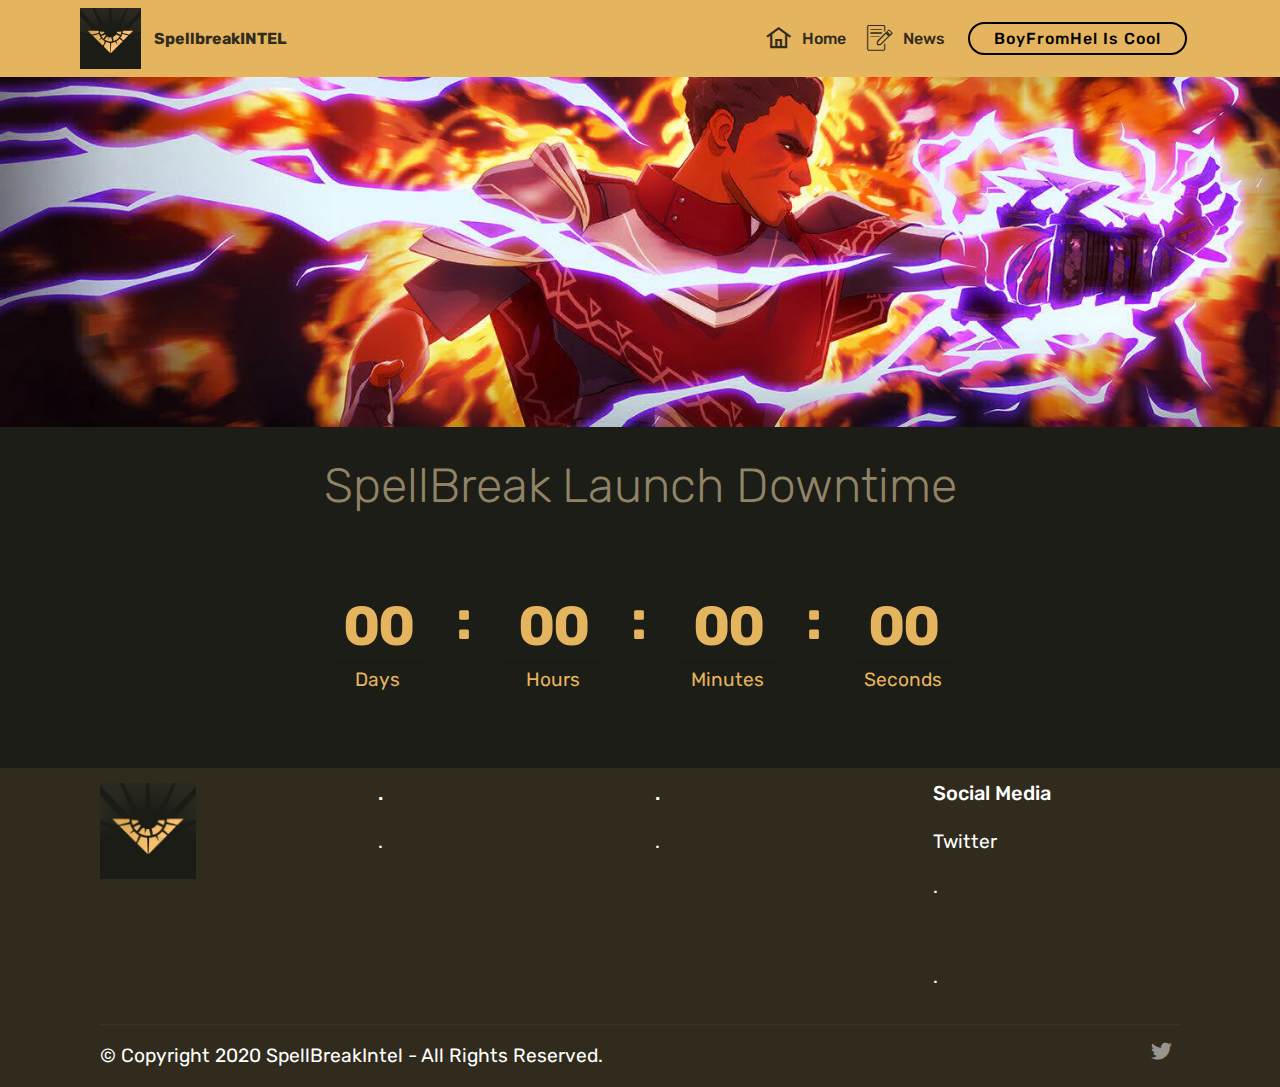
==== index.html @ f39ee5bc "Add files via upload" ====
<!DOCTYPE html>
<html  >
<head>
  <!-- Site made with Mobirise Website Builder v4.12.4, https://mobirise.com -->
  <meta charset="UTF-8">
  <meta http-equiv="X-UA-Compatible" content="IE=edge">
  <meta name="generator" content="Mobirise v4.12.4, mobirise.com">
  <meta name="viewport" content="width=device-width, initial-scale=1, minimum-scale=1">
  <link rel="shortcut icon" href="assets/images/pewkxplh-400x400-400x400.jpg" type="image/x-icon">
  <meta name="description" content="">
  
  
  <title>Home</title>
  <link rel="stylesheet" href="assets/web/assets/mobirise-icons2/mobirise2.css">
  <link rel="stylesheet" href="assets/web/assets/mobirise-icons/mobirise-icons.css">
  <link rel="stylesheet" href="assets/bootstrap/css/bootstrap.min.css">
  <link rel="stylesheet" href="assets/bootstrap/css/bootstrap-grid.min.css">
  <link rel="stylesheet" href="assets/bootstrap/css/bootstrap-reboot.min.css">
  <link rel="stylesheet" href="assets/socicon/css/styles.css">
  <link rel="stylesheet" href="assets/web/assets/gdpr-plugin/gdpr-styles.css">
  <link rel="stylesheet" href="assets/dropdown/css/style.css">
  <link rel="stylesheet" href="assets/tether/tether.min.css">
  <link rel="stylesheet" href="assets/theme/css/style.css">
  <link rel="preload" as="style" href="assets/mobirise/css/mbr-additional.css"><link rel="stylesheet" href="assets/mobirise/css/mbr-additional.css" type="text/css">
  
  
  
</head>
<body>
  <section class="menu cid-qTkzRZLJNu" once="menu" id="menu1-0">

    

    <nav class="navbar navbar-expand beta-menu navbar-dropdown align-items-center navbar-fixed-top navbar-toggleable-sm">
        <button class="navbar-toggler navbar-toggler-right" type="button" data-toggle="collapse" data-target="#navbarSupportedContent" aria-controls="navbarSupportedContent" aria-expanded="false" aria-label="Toggle navigation">
            <div class="hamburger">
                <span></span>
                <span></span>
                <span></span>
                <span></span>
            </div>
        </button>
        <div class="menu-logo">
            <div class="navbar-brand">
                <span class="navbar-logo">
                    
                         <img src="assets/images/pewkxplh-400x400-400x400.jpg" alt="Mobirise" title="" style="height: 3.8rem;">
                    
                </span>
                <span class="navbar-caption-wrap"><a class="navbar-caption text-primary display-4" href="https://mobirise.com">SpellbreakINTEL</a></span>
            </div>
        </div>
        <div class="collapse navbar-collapse" id="navbarSupportedContent">
            <ul class="navbar-nav nav-dropdown" data-app-modern-menu="true"><li class="nav-item">
                    <a class="nav-link link text-primary display-4" href="index.html"><span class="mobi-mbri mobi-mbri-home mbr-iconfont mbr-iconfont-btn"></span>
                        
                        Home</a>
                </li>
                <li class="nav-item">
                    <a class="nav-link link text-primary display-4" href="page3.html"><span class="mbri-edit mbr-iconfont mbr-iconfont-btn"></span>
                        News</a>
                </li></ul>
            <div class="navbar-buttons mbr-section-btn"><a class="btn btn-sm btn-primary-outline display-4" href="https://mobirise.com">BoyFromHel Is Cool</a></div>
        </div>
    </nav>
</section>

<section class="engine"><a href="https://mobirise.info/q">free responsive site templates</a></section><section class="cid-s46LRejrMu" id="image2-i">

    

    <figure class="mbr-figure">
        <div class="image-block" style="width: 100%;">
            <img src="assets/images/1500x500-1-1500x500.jpg" alt="Mobirise" title="">
            
        </div>
    </figure>
</section>

<section class="countdown1 cid-s46U8RKohw" id="countdown1-n">
    
    
    
    <div class="container ">
        <h2 class="mbr-section-title pb-3 align-center mbr-fonts-style display-2">SpellBreak Launch Downtime</h2>
        
        
    </div>
    <div class="container countdown-cont align-center">
        <div class="daysCountdown col-xs-3 col-sm-3 col-md-3" title="Days"></div>
        <div class="hoursCountdown col-xs-3 col-sm-3 col-md-3" title="Hours"></div> 
        <div class="minutesCountdown col-xs-3 col-sm-3 col-md-3" title="Minutes"></div> 
        <div class="secondsCountdown col-xs-3 col-sm-3 col-md-3" title="Seconds"></div>
        <div class="countdown pt-5 mt-2" data-due-date="2020/07/20"> 
        </div>
    </div>
</section>

<section class="cid-qTkAaeaxX5" id="footer1-2">

    

    

    <div class="container">
        <div class="media-container-row content text-white">
            <div class="col-12 col-md-3">
                <div class="media-wrap">
                    
                        <img src="assets/images/pewkxplh-400x400-400x400.jpg" alt="Mobirise" title="">
                    
                </div>
            </div>
            <div class="col-12 col-md-3 mbr-fonts-style display-7">
                <h5 class="pb-3">.</h5>
                <p class="mbr-text">.</p>
            </div>
            <div class="col-12 col-md-3 mbr-fonts-style display-7">
                <h5 class="pb-3">.</h5>
                <p class="mbr-text">.</p>
            </div>
            <div class="col-12 col-md-3 mbr-fonts-style display-7">
                <h5 class="pb-3">Social Media</h5>
                <p class="mbr-text">Twitter</p><p>.</p><p><span style="font-size: 1rem;"><a href="https://biostormgames.com" target="_blank">.</a></span></p><p>.</p>
            </div>
        </div>
        <div class="footer-lower">
            <div class="media-container-row">
                <div class="col-sm-12">
                    <hr>
                </div>
            </div>
            <div class="media-container-row mbr-white">
                <div class="col-sm-6 copyright">
                    <p class="mbr-text mbr-fonts-style display-7">
                        © Copyright 2020 SpellBreakIntel - All Rights Reserved.</p>
                </div>
                <div class="col-md-6">
                    <div class="social-list align-right">
                        <div class="soc-item">
                            <a href="https://twitter.com/SpellbreaksNews" target="_blank">
                                <span class="mbr-iconfont mbr-iconfont-social socicon-twitter socicon"></span>
                            </a>
                        </div>
                        
                        
                        
                        
                        
                    </div>
                </div>
            </div>
        </div>
    </div>
</section>


  <script src="assets/web/assets/jquery/jquery.min.js"></script>
  <script src="assets/popper/popper.min.js"></script>
  <script src="assets/bootstrap/js/bootstrap.min.js"></script>
  <script src="assets/dropdown/js/nav-dropdown.js"></script>
  <script src="assets/dropdown/js/navbar-dropdown.js"></script>
  <script src="assets/touchswipe/jquery.touch-swipe.min.js"></script>
  <script src="assets/countdown/jquery.countdown.min.js"></script>
  <script src="assets/tether/tether.min.js"></script>
  <script src="assets/smoothscroll/smooth-scroll.js"></script>
  <script src="assets/theme/js/script.js"></script>
  
  
</body>
</html>
---- assets/web/assets/mobirise-icons2/mobirise2.css ----
@font-face {
  font-family: 'Moririse2';
  font-display: swap;
  src:  url('mobirise2.eot?f2bix4');
  src:  url('mobirise2.eot?f2bix4#iefix') format('embedded-opentype'),
    url('mobirise2.ttf?f2bix4') format('truetype'),
    url('mobirise2.woff?f2bix4') format('woff'),
    url('mobirise2.svg?f2bix4#mobirise2') format('svg');
  font-weight: normal;
  font-style: normal;
}

[class^="mobi-"], [class*=" mobi-"] {
  /* use !important to prevent issues with browser extensions that change fonts */
  font-family: 'Moririse2' !important;
  speak: none;
  font-style: normal;
  font-weight: normal;
  font-variant: normal;
  text-transform: none;
  line-height: 1;

  /* Better Font Rendering =========== */
  -webkit-font-smoothing: antialiased;
  -moz-osx-font-smoothing: grayscale;
}

.mobi-mbri-add-submenu:before {
  content: "\e900";
}
.mobi-mbri-alert:before {
  content: "\e901";
}
.mobi-mbri-align-center:before {
  content: "\e902";
}
.mobi-mbri-align-justify:before {
  content: "\e903";
}
.mobi-mbri-align-left:before {
  content: "\e904";
}
.mobi-mbri-align-right:before {
  content: "\e905";
}
.mobi-mbri-android:before {
  content: "\e906";
}
.mobi-mbri-apple:before {
  content: "\e907";
}
.mobi-mbri-arrow-down:before {
  content: "\e908";
}
.mobi-mbri-arrow-next:before {
  content: "\e909";
}
.mobi-mbri-arrow-prev:before {
  content: "\e90a";
}
.mobi-mbri-arrow-up:before {
  content: "\e90b";
}
.mobi-mbri-bold:before {
  content: "\e90c";
}
.mobi-mbri-bookmark:before {
  content: "\e90d";
}
.mobi-mbri-bootstrap:before {
  content: "\e90e";
}
.mobi-mbri-briefcase:before {
  content: "\e90f";
}
.mobi-mbri-browse:before {
  content: "\e910";
}
.mobi-mbri-bulleted-list:before {
  content: "\e911";
}
.mobi-mbri-calendar:before {
  content: "\e912";
}
.mobi-mbri-camera:before {
  content: "\e913";
}
.mobi-mbri-cart-add:before {
  content: "\e914";
}
.mobi-mbri-cart-full:before {
  content: "\e915";
}
.mobi-mbri-cash:before {
  content: "\e916";
}
.mobi-mbri-change-style:before {
  content: "\e917";
}
.mobi-mbri-chat:before {
  content: "\e918";
}
.mobi-mbri-clock:before {
  content: "\e919";
}
.mobi-mbri-close:before {
  content: "\e91a";
}
.mobi-mbri-cloud:before {
  content: "\e91b";
}
.mobi-mbri-code:before {
  content: "\e91c";
}
.mobi-mbri-contact-form:before {
  content: "\e91d";
}
.mobi-mbri-credit-card:before {
  content: "\e91e";
}
.mobi-mbri-cursor-click:before {
  content: "\e91f";
}
.mobi-mbri-cust-feedback:before {
  content: "\e920";
}
.mobi-mbri-database:before {
  content: "\e921";
}
.mobi-mbri-delivery:before {
  content: "\e922";
}
.mobi-mbri-desktop:before {
  content: "\e923";
}
.mobi-mbri-devices:before {
  content: "\e924";
}
.mobi-mbri-down:before {
  content: "\e925";
}
.mobi-mbri-download-2:before {
  content: "\e926";
}
.mobi-mbri-download:before {
  content: "\e927";
}
.mobi-mbri-drag-n-drop-2:before {
  content: "\e928";
}
.mobi-mbri-drag-n-drop:before {
  content: "\e929";
}
.mobi-mbri-edit-2:before {
  content: "\e92a";
}
.mobi-mbri-edit:before {
  content: "\e92b";
}
.mobi-mbri-error:before {
  content: "\e92c";
}
.mobi-mbri-extension:before {
  content: "\e92d";
}
.mobi-mbri-features:before {
  content: "\e92e";
}
.mobi-mbri-file:before {
  content: "\e92f";
}
.mobi-mbri-flag:before {
  content: "\e930";
}
.mobi-mbri-folder:before {
  content: "\e931";
}
.mobi-mbri-gift:before {
  content: "\e932";
}
.mobi-mbri-github:before {
  content: "\e933";
}
.mobi-mbri-globe-2:before {
  content: "\e934";
}
.mobi-mbri-globe:before {
  content: "\e935";
}
.mobi-mbri-growing-chart:before {
  content: "\e936";
}
.mobi-mbri-hearth:before {
  content: "\e937";
}
.mobi-mbri-help:before {
  content: "\e938";
}
.mobi-mbri-home:before {
  content: "\e939";
}
.mobi-mbri-hot-cup:before {
  content: "\e93a";
}
.mobi-mbri-idea:before {
  content: "\e93b";
}
.mobi-mbri-image-gallery:before {
  content: "\e93c";
}
.mobi-mbri-image-slider:before {
  content: "\e93d";
}
.mobi-mbri-info:before {
  content: "\e93e";
}
.mobi-mbri-italic:before {
  content: "\e93f";
}
.mobi-mbri-key:before {
  content: "\e940";
}
.mobi-mbri-laptop:before {
  content: "\e941";
}
.mobi-mbri-layers:before {
  content: "\e942";
}
.mobi-mbri-left-right:before {
  content: "\e943";
}
.mobi-mbri-left:before {
  content: "\e944";
}
.mobi-mbri-letter:before {
  content: "\e945";
}
.mobi-mbri-like:before {
  content: "\e946";
}
.mobi-mbri-link:before {
  content: "\e947";
}
.mobi-mbri-lock:before {
  content: "\e948";
}
.mobi-mbri-login:before {
  content: "\e949";
}
.mobi-mbri-logout:before {
  content: "\e94a";
}
.mobi-mbri-magic-stick:before {
  content: "\e94b";
}
.mobi-mbri-map-pin:before {
  content: "\e94c";
}
.mobi-mbri-menu:before {
  content: "\e94d";
}
.mobi-mbri-mobile-2:before {
  content: "\e94e";
}
.mobi-mbri-mobile-horizontal:before {
  content: "\e94f";
}
.mobi-mbri-mobile:before {
  content: "\e950";
}
.mobi-mbri-mobirise:before {
  content: "\e951";
}
.mobi-mbri-more-horizontal:before {
  content: "\e952";
}
.mobi-mbri-more-vertical:before {
  content: "\e953";
}
.mobi-mbri-music:before {
  content: "\e954";
}
.mobi-mbri-new-file:before {
  content: "\e955";
}
.mobi-mbri-numbered-list:before {
  content: "\e956";
}
.mobi-mbri-opened-folder:before {
  content: "\e957";
}
.mobi-mbri-pages:before {
  content: "\e958";
}
.mobi-mbri-paper-plane:before {
  content: "\e959";
}
.mobi-mbri-paperclip:before {
  content: "\e95a";
}
.mobi-mbri-phone:before {
  content: "\e95b";
}
.mobi-mbri-photo:before {
  content: "\e95c";
}
.mobi-mbri-photos:before {
  content: "\e95d";
}
.mobi-mbri-pin:before {
  content: "\e95e";
}
.mobi-mbri-play:before {
  content: "\e95f";
}
.mobi-mbri-plus:before {
  content: "\e960";
}
.mobi-mbri-preview:before {
  content: "\e961";
}
.mobi-mbri-print:before {
  content: "\e962";
}
.mobi-mbri-protect:before {
  content: "\e963";
}
.mobi-mbri-question:before {
  content: "\e964";
}
.mobi-mbri-quote-left:before {
  content: "\e965";
}
.mobi-mbri-quote-right:before {
  content: "\e966";
}
.mobi-mbri-redo:before {
  content: "\e967";
}
.mobi-mbri-refresh:before {
  content: "\e968";
}
.mobi-mbri-responsive-2:before {
  content: "\e969";
}
.mobi-mbri-responsive:before {
  content: "\e96a";
}
.mobi-mbri-right:before {
  content: "\e96b";
}
.mobi-mbri-rocket:before {
  content: "\e96c";
}
.mobi-mbri-sad-face:before {
  content: "\e96d";
}
.mobi-mbri-sale:before {
  content: "\e96e";
}
.mobi-mbri-save:before {
  content: "\e96f";
}
.mobi-mbri-search:before {
  content: "\e970";
}
.mobi-mbri-setting-2:before {
  content: "\e971";
}
.mobi-mbri-setting-3:before {
  content: "\e972";
}
.mobi-mbri-setting:before {
  content: "\e973";
}
.mobi-mbri-share:before {
  content: "\e974";
}
.mobi-mbri-shopping-bag:before {
  content: "\e975";
}
.mobi-mbri-shopping-basket:before {
  content: "\e976";
}
.mobi-mbri-shopping-cart:before {
  content: "\e977";
}
.mobi-mbri-sites:before {
  content: "\e978";
}
.mobi-mbri-smile-face:before {
  content: "\e979";
}
.mobi-mbri-speed:before {
  content: "\e97a";
}
.mobi-mbri-star:before {
  content: "\e97b";
}
.mobi-mbri-success:before {
  content: "\e97c";
}
.mobi-mbri-sun:before {
  content: "\e97d";
}
.mobi-mbri-sun2:before {
  content: "\e97e";
}
.mobi-mbri-tablet-vertical:before {
  content: "\e97f";
}
.mobi-mbri-tablet:before {
  content: "\e980";
}
.mobi-mbri-target:before {
  content: "\e981";
}
.mobi-mbri-timer:before {
  content: "\e982";
}
.mobi-mbri-to-ftp:before {
  content: "\e983";
}
.mobi-mbri-to-local-drive:before {
  content: "\e984";
}
.mobi-mbri-touch-swipe:before {
  content: "\e985";
}
.mobi-mbri-touch:before {
  content: "\e986";
}
.mobi-mbri-trash:before {
  content: "\e987";
}
.mobi-mbri-underline:before {
  content: "\e988";
}
.mobi-mbri-undo:before {
  content: "\e989";
}
.mobi-mbri-unlink:before {
  content: "\e98a";
}
.mobi-mbri-unlock:before {
  content: "\e98b";
}
.mobi-mbri-up-down:before {
  content: "\e98c";
}
.mobi-mbri-up:before {
  content: "\e98d";
}
.mobi-mbri-update:before {
  content: "\e98e";
}
.mobi-mbri-upload-2:before {
  content: "\e98f";
}
.mobi-mbri-upload:before {
  content: "\e990";
}
.mobi-mbri-user-2:before {
  content: "\e991";
}
.mobi-mbri-user:before {
  content: "\e992";
}
.mobi-mbri-users:before {
  content: "\e993";
}
.mobi-mbri-video-play:before {
  content: "\e994";
}
.mobi-mbri-video:before {
  content: "\e995";
}
.mobi-mbri-watch:before {
  content: "\e996";
}
.mobi-mbri-website-theme-2:before {
  content: "\e997";
}
.mobi-mbri-website-theme:before {
  content: "\e998";
}
.mobi-mbri-wifi:before {
  content: "\e999";
}
.mobi-mbri-windows:before {
  content: "\e99a";
}
.mobi-mbri-zoom-in:before {
  content: "\e99b";
}
.mobi-mbri-zoom-out:before {
  content: "\e99c";
}
---- assets/web/assets/mobirise-icons/mobirise-icons.css ----
@font-face {
  font-family: 'MobiriseIcons';
  src:  url('mobirise-icons.eot?spat4u');
  src:  url('mobirise-icons.eot?spat4u#iefix') format('embedded-opentype'),
    url('mobirise-icons.ttf?spat4u') format('truetype'),
    url('mobirise-icons.woff?spat4u') format('woff'),
    url('mobirise-icons.svg?spat4u#MobiriseIcons') format('svg');
  font-weight: normal;
  font-style: normal;
  font-display: swap;
}

[class^="mbri-"], [class*=" mbri-"] {
  /* use !important to prevent issues with browser extensions that change fonts */
  font-family: MobiriseIcons !important;
  speak: none;
  font-style: normal;
  font-weight: normal;
  font-variant: normal;
  text-transform: none;
  line-height: 1;

  /* Better Font Rendering =========== */
  -webkit-font-smoothing: antialiased;
  -moz-osx-font-smoothing: grayscale;
}

.mbri-add-submenu:before {
  content: "\e900";
}
.mbri-alert:before {
  content: "\e901";
}
.mbri-align-center:before {
  content: "\e902";
}
.mbri-align-justify:before {
  content: "\e903";
}
.mbri-align-left:before {
  content: "\e904";
}
.mbri-align-right:before {
  content: "\e905";
}
.mbri-android:before {
  content: "\e906";
}
.mbri-apple:before {
  content: "\e907";
}
.mbri-arrow-down:before {
  content: "\e908";
}
.mbri-arrow-next:before {
  content: "\e909";
}
.mbri-arrow-prev:before {
  content: "\e90a";
}
.mbri-arrow-up:before {
  content: "\e90b";
}
.mbri-bold:before {
  content: "\e90c";
}
.mbri-bookmark:before {
  content: "\e90d";
}
.mbri-bootstrap:before {
  content: "\e90e";
}
.mbri-briefcase:before {
  content: "\e90f";
}
.mbri-browse:before {
  content: "\e910";
}
.mbri-bulleted-list:before {
  content: "\e911";
}
.mbri-calendar:before {
  content: "\e912";
}
.mbri-camera:before {
  content: "\e913";
}
.mbri-cart-add:before {
  content: "\e914";
}
.mbri-cart-full:before {
  content: "\e915";
}
.mbri-cash:before {
  content: "\e916";
}
.mbri-change-style:before {
  content: "\e917";
}
.mbri-chat:before {
  content: "\e918";
}
.mbri-clock:before {
  content: "\e919";
}
.mbri-close:before {
  content: "\e91a";
}
.mbri-cloud:before {
  content: "\e91b";
}
.mbri-code:before {
  content: "\e91c";
}
.mbri-contact-form:before {
  content: "\e91d";
}
.mbri-credit-card:before {
  content: "\e91e";
}
.mbri-cursor-click:before {
  content: "\e91f";
}
.mbri-cust-feedback:before {
  content: "\e920";
}
.mbri-database:before {
  content: "\e921";
}
.mbri-delivery:before {
  content: "\e922";
}
.mbri-desktop:before {
  content: "\e923";
}
.mbri-devices:before {
  content: "\e924";
}
.mbri-down:before {
  content: "\e925";
}
.mbri-download:before {
  content: "\e989";
}
.mbri-drag-n-drop:before {
  content: "\e927";
}
.mbri-drag-n-drop2:before {
  content: "\e928";
}
.mbri-edit:before {
  content: "\e929";
}
.mbri-edit2:before {
  content: "\e92a";
}
.mbri-error:before {
  content: "\e92b";
}
.mbri-extension:before {
  content: "\e92c";
}
.mbri-features:before {
  content: "\e92d";
}
.mbri-file:before {
  content: "\e92e";
}
.mbri-flag:before {
  content: "\e92f";
}
.mbri-folder:before {
  content: "\e930";
}
.mbri-gift:before {
  content: "\e931";
}
.mbri-github:before {
  content: "\e932";
}
.mbri-globe:before {
  content: "\e933";
}
.mbri-globe-2:before {
  content: "\e934";
}
.mbri-growing-chart:before {
  content: "\e935";
}
.mbri-hearth:before {
  content: "\e936";
}
.mbri-help:before {
  content: "\e937";
}
.mbri-home:before {
  content: "\e938";
}
.mbri-hot-cup:before {
  content: "\e939";
}
.mbri-idea:before {
  content: "\e93a";
}
.mbri-image-gallery:before {
  content: "\e93b";
}
.mbri-image-slider:before {
  content: "\e93c";
}
.mbri-info:before {
  content: "\e93d";
}
.mbri-italic:before {
  content: "\e93e";
}
.mbri-key:before {
  content: "\e93f";
}
.mbri-laptop:before {
  content: "\e940";
}
.mbri-layers:before {
  content: "\e941";
}
.mbri-left-right:before {
  content: "\e942";
}
.mbri-left:before {
  content: "\e943";
}
.mbri-letter:before {
  content: "\e944";
}
.mbri-like:before {
  content: "\e945";
}
.mbri-link:before {
  content: "\e946";
}
.mbri-lock:before {
  content: "\e947";
}
.mbri-login:before {
  content: "\e948";
}
.mbri-logout:before {
  content: "\e949";
}
.mbri-magic-stick:before {
  content: "\e94a";
}
.mbri-map-pin:before {
  content: "\e94b";
}
.mbri-menu:before {
  content: "\e94c";
}
.mbri-mobile:before {
  content: "\e94d";
}
.mbri-mobile2:before {
  content: "\e94e";
}
.mbri-mobirise:before {
  content: "\e94f";
}
.mbri-more-horizontal:before {
  content: "\e950";
}
.mbri-more-vertical:before {
  content: "\e951";
}
.mbri-music:before {
  content: "\e952";
}
.mbri-new-file:before {
  content: "\e953";
}
.mbri-numbered-list:before {
  content: "\e954";
}
.mbri-opened-folder:before {
  content: "\e955";
}
.mbri-pages:before {
  content: "\e956";
}
.mbri-paper-plane:before {
  content: "\e957";
}
.mbri-paperclip:before {
  content: "\e958";
}
.mbri-photo:before {
  content: "\e959";
}
.mbri-photos:before {
  content: "\e95a";
}
.mbri-pin:before {
  content: "\e95b";
}
.mbri-play:before {
  content: "\e95c";
}
.mbri-plus:before {
  content: "\e95d";
}
.mbri-preview:before {
  content: "\e95e";
}
.mbri-print:before {
  content: "\e95f";
}
.mbri-protect:before {
  content: "\e960";
}
.mbri-question:before {
  content: "\e961";
}
.mbri-quote-left:before {
  content: "\e962";
}
.mbri-quote-right:before {
  content: "\e963";
}
.mbri-refresh:before {
  content: "\e964";
}
.mbri-responsive:before {
  content: "\e965";
}
.mbri-right:before {
  content: "\e966";
}
.mbri-rocket:before {
  content: "\e967";
}
.mbri-sad-face:before {
  content: "\e968";
}
.mbri-sale:before {
  content: "\e969";
}
.mbri-save:before {
  content: "\e96a";
}
.mbri-search:before {
  content: "\e96b";
}
.mbri-setting:before {
  content: "\e96c";
}
.mbri-setting2:before {
  content: "\e96d";
}
.mbri-setting3:before {
  content: "\e96e";
}
.mbri-share:before {
  content: "\e96f";
}
.mbri-shopping-bag:before {
  content: "\e970";
}
.mbri-shopping-basket:before {
  content: "\e971";
}
.mbri-shopping-cart:before {
  content: "\e972";
}
.mbri-sites:before {
  content: "\e973";
}
.mbri-smile-face:before {
  content: "\e974";
}
.mbri-speed:before {
  content: "\e975";
}
.mbri-star:before {
  content: "\e976";
}
.mbri-success:before {
  content: "\e977";
}
.mbri-sun:before {
  content: "\e978";
}
.mbri-sun2:before {
  content: "\e979";
}
.mbri-tablet:before {
  content: "\e97a";
}
.mbri-tablet-vertical:before {
  content: "\e97b";
}
.mbri-target:before {
  content: "\e97c";
}
.mbri-timer:before {
  content: "\e97d";
}
.mbri-to-ftp:before {
  content: "\e97e";
}
.mbri-to-local-drive:before {
  content: "\e97f";
}
.mbri-touch-swipe:before {
  content: "\e980";
}
.mbri-touch:before {
  content: "\e981";
}
.mbri-trash:before {
  content: "\e982";
}
.mbri-underline:before {
  content: "\e983";
}
.mbri-unlink:before {
  content: "\e984";
}
.mbri-unlock:before {
  content: "\e985";
}
.mbri-up-down:before {
  content: "\e986";
}
.mbri-up:before {
  content: "\e987";
}
.mbri-update:before {
  content: "\e988";
}
.mbri-upload:before {
 content: "\e926"; 
}
.mbri-user:before {
  content: "\e98a";
}
.mbri-user2:before {
  content: "\e98b";
}
.mbri-users:before {
  content: "\e98c";
}
.mbri-video:before {
  content: "\e98d";
}
.mbri-video-play:before {
  content: "\e98e";
}
.mbri-watch:before {
  content: "\e98f";
}
.mbri-website-theme:before {
  content: "\e990";
}
.mbri-wifi:before {
  content: "\e991";
}
.mbri-windows:before {
  content: "\e992";
}
.mbri-zoom-out:before {
  content: "\e993";
}
.mbri-redo:before {
  content: "\e994";
}
.mbri-undo:before {
  content: "\e995";
}
---- assets/socicon/css/styles.css ----
@charset "UTF-8";

@font-face {
  font-family: 'Socicon';
  src:  url('../fonts/socicon.eot');
  src:  url('../fonts/socicon.eot?#iefix') format('embedded-opentype'),
    url('../fonts/socicon.woff2') format('woff2'),
    url('../fonts/socicon.ttf') format('truetype'),
    url('../fonts/socicon.woff') format('woff'),
    url('../fonts/socicon.svg#socicon') format('svg');
  font-weight: normal;
  font-style: normal;
}

[data-icon]:before {
  font-family: "socicon" !important;
  content: attr(data-icon);
  font-style: normal !important;
  font-weight: normal !important;
  font-variant: normal !important;
  text-transform: none !important;
  speak: none;
  line-height: 1;
  -webkit-font-smoothing: antialiased;
  -moz-osx-font-smoothing: grayscale;
}

[class^="socicon-"], [class*=" socicon-"] {
  /* use !important to prevent issues with browser extensions that change fonts */
  font-family: 'Socicon' !important;
  speak: none;
  font-style: normal;
  font-weight: normal;
  font-variant: normal;
  text-transform: none;
  line-height: 1;

  /* Better Font Rendering =========== */
  -webkit-font-smoothing: antialiased;
  -moz-osx-font-smoothing: grayscale;
}

.socicon-eitaa:before {
  content: "\e97c";
}
.socicon-soroush:before {
  content: "\e97d";
}
.socicon-bale:before {
  content: "\e97e";
}
.socicon-zazzle:before {
  content: "\e97b";
}
.socicon-society6:before {
  content: "\e97a";
}
.socicon-redbubble:before {
  content: "\e979";
}
.socicon-avvo:before {
  content: "\e978";
}
.socicon-stitcher:before {
  content: "\e977";
}
.socicon-googlehangouts:before {
  content: "\e974";
}
.socicon-dlive:before {
  content: "\e975";
}
.socicon-vsco:before {
  content: "\e976";
}
.socicon-flipboard:before {
  content: "\e973";
}
.socicon-ubuntu:before {
  content: "\e958";
}
.socicon-artstation:before {
  content: "\e959";
}
.socicon-invision:before {
  content: "\e95a";
}
.socicon-torial:before {
  content: "\e95b";
}
.socicon-collectorz:before {
  content: "\e95c";
}
.socicon-seenthis:before {
  content: "\e95d";
}
.socicon-googleplaymusic:before {
  content: "\e95e";
}
.socicon-debian:before {
  content: "\e95f";
}
.socicon-filmfreeway:before {
  content: "\e960";
}
.socicon-gnome:before {
  content: "\e961";
}
.socicon-itchio:before {
  content: "\e962";
}
.socicon-jamendo:before {
  content: "\e963";
}
.socicon-mix:before {
  content: "\e964";
}
.socicon-sharepoint:before {
  content: "\e965";
}
.socicon-tinder:before {
  content: "\e966";
}
.socicon-windguru:before {
  content: "\e967";
}
.socicon-cdbaby:before {
  content: "\e968";
}
.socicon-elementaryos:before {
  content: "\e969";
}
.socicon-stage32:before {
  content: "\e96a";
}
.socicon-tiktok:before {
  content: "\e96b";
}
.socicon-gitter:before {
  content: "\e96c";
}
.socicon-letterboxd:before {
  content: "\e96d";
}
.socicon-threema:before {
  content: "\e96e";
}
.socicon-splice:before {
  content: "\e96f";
}
.socicon-metapop:before {
  content: "\e970";
}
.socicon-naver:before {
  content: "\e971";
}
.socicon-remote:before {
  content: "\e972";
}
.socicon-internet:before {
  content: "\e957";
}
.socicon-moddb:before {
  content: "\e94b";
}
.socicon-indiedb:before {
  content: "\e94c";
}
.socicon-traxsource:before {
  content: "\e94d";
}
.socicon-gamefor:before {
  content: "\e94e";
}
.socicon-pixiv:before {
  content: "\e94f";
}
.socicon-myanimelist:before {
  content: "\e950";
}
.socicon-blackberry:before {
  content: "\e951";
}
.socicon-wickr:before {
  content: "\e952";
}
.socicon-spip:before {
  content: "\e953";
}
.socicon-napster:before {
  content: "\e954";
}
.socicon-beatport:before {
  content: "\e955";
}
.socicon-hackerone:before {
  content: "\e956";
}
.socicon-hackernews:before {
  content: "\e946";
}
.socicon-smashwords:before {
  content: "\e947";
}
.socicon-kobo:before {
  content: "\e948";
}
.socicon-bookbub:before {
  content: "\e949";
}
.socicon-mailru:before {
  content: "\e94a";
}
.socicon-gitlab:before {
  content: "\e945";
}
.socicon-instructables:before {
  content: "\e944";
}
.socicon-portfolio:before {
  content: "\e943";
}
.socicon-codered:before {
  content: "\e940";
}
.socicon-origin:before {
  content: "\e941";
}
.socicon-nextdoor:before {
  content: "\e942";
}
.socicon-udemy:before {
  content: "\e93f";
}
.socicon-livemaster:before {
  content: "\e93e";
}
.socicon-crunchbase:before {
  content: "\e93b";
}
.socicon-homefy:before {
  content: "\e93c";
}
.socicon-calendly:before {
  content: "\e93d";
}
.socicon-realtor:before {
  content: "\e90f";
}
.socicon-tidal:before {
  content: "\e910";
}
.socicon-qobuz:before {
  content: "\e911";
}
.socicon-natgeo:before {
  content: "\e912";
}
.socicon-mastodon:before {
  content: "\e913";
}
.socicon-unsplash:before {
  content: "\e914";
}
.socicon-homeadvisor:before {
  content: "\e915";
}
.socicon-angieslist:before {
  content: "\e916";
}
.socicon-codepen:before {
  content: "\e917";
}
.socicon-slack:before {
  content: "\e918";
}
.socicon-openaigym:before {
  content: "\e919";
}
.socicon-logmein:before {
  content: "\e91a";
}
.socicon-fiverr:before {
  content: "\e91b";
}
.socicon-gotomeeting:before {
  content: "\e91c";
}
.socicon-aliexpress:before {
  content: "\e91d";
}
.socicon-guru:before {
  content: "\e91e";
}
.socicon-appstore:before {
  content: "\e91f";
}
.socicon-homes:before {
  content: "\e920";
}
.socicon-zoom:before {
  content: "\e921";
}
.socicon-alibaba:before {
  content: "\e922";
}
.socicon-craigslist:before {
  content: "\e923";
}
.socicon-wix:before {
  content: "\e924";
}
.socicon-redfin:before {
  content: "\e925";
}
.socicon-googlecalendar:before {
  content: "\e926";
}
.socicon-shopify:before {
  content: "\e927";
}
.socicon-freelancer:before {
  content: "\e928";
}
.socicon-seedrs:before {
  content: "\e929";
}
.socicon-bing:before {
  content: "\e92a";
}
.socicon-doodle:before {
  content: "\e92b";
}
.socicon-bonanza:before {
  content: "\e92c";
}
.socicon-squarespace:before {
  content: "\e92d";
}
.socicon-toptal:before {
  content: "\e92e";
}
.socicon-gust:before {
  content: "\e92f";
}
.socicon-ask:before {
  content: "\e930";
}
.socicon-trulia:before {
  content: "\e931";
}
.socicon-loomly:before {
  content: "\e932";
}
.socicon-ghost:before {
  content: "\e933";
}
.socicon-upwork:before {
  content: "\e934";
}
.socicon-fundable:before {
  content: "\e935";
}
.socicon-booking:before {
  content: "\e936";
}
.socicon-googlemaps:before {
  content: "\e937";
}
.socicon-zillow:before {
  content: "\e938";
}
.socicon-niconico:before {
  content: "\e939";
}
.socicon-toneden:before {
  content: "\e93a";
}
.socicon-augment:before {
  content: "\e908";
}
.socicon-bitbucket:before {
  content: "\e909";
}
.socicon-fyuse:before {
  content: "\e90a";
}
.socicon-yt-gaming:before {
  content: "\e90b";
}
.socicon-sketchfab:before {
  content: "\e90c";
}
.socicon-mobcrush:before {
  content: "\e90d";
}
.socicon-microsoft:before {
  content: "\e90e";
}
.socicon-pandora:before {
  content: "\e907";
}
.socicon-messenger:before {
  content: "\e906";
}
.socicon-gamewisp:before {
  content: "\e905";
}
.socicon-bloglovin:before {
  content: "\e904";
}
.socicon-tunein:before {
  content: "\e903";
}
.socicon-gamejolt:before {
  content: "\e901";
}
.socicon-trello:before {
  content: "\e902";
}
.socicon-spreadshirt:before {
  content: "\e900";
}
.socicon-500px:before {
  content: "\e000";
}
.socicon-8tracks:before {
  content: "\e001";
}
.socicon-airbnb:before {
  content: "\e002";
}
.socicon-alliance:before {
  content: "\e003";
}
.socicon-amazon:before {
  content: "\e004";
}
.socicon-amplement:before {
  content: "\e005";
}
.socicon-android:before {
  content: "\e006";
}
.socicon-angellist:before {
  content: "\e007";
}
.socicon-apple:before {
  content: "\e008";
}
.socicon-appnet:before {
  content: "\e009";
}
.socicon-baidu:before {
  content: "\e00a";
}
.socicon-bandcamp:before {
  content: "\e00b";
}
.socicon-battlenet:before {
  content: "\e00c";
}
.socicon-mixer:before {
  content: "\e00d";
}
.socicon-bebee:before {
  content: "\e00e";
}
.socicon-bebo:before {
  content: "\e00f";
}
.socicon-behance:before {
  content: "\e010";
}
.socicon-blizzard:before {
  content: "\e011";
}
.socicon-blogger:before {
  content: "\e012";
}
.socicon-buffer:before {
  content: "\e013";
}
.socicon-chrome:before {
  content: "\e014";
}
.socicon-coderwall:before {
  content: "\e015";
}
.socicon-curse:before {
  content: "\e016";
}
.socicon-dailymotion:before {
  content: "\e017";
}
.socicon-deezer:before {
  content: "\e018";
}
.socicon-delicious:before {
  content: "\e019";
}
.socicon-deviantart:before {
  content: "\e01a";
}
.socicon-diablo:before {
  content: "\e01b";
}
.socicon-digg:before {
  content: "\e01c";
}
.socicon-discord:before {
  content: "\e01d";
}
.socicon-disqus:before {
  content: "\e01e";
}
.socicon-douban:before {
  content: "\e01f";
}
.socicon-draugiem:before {
  content: "\e020";
}
.socicon-dribbble:before {
  content: "\e021";
}
.socicon-drupal:before {
  content: "\e022";
}
.socicon-ebay:before {
  content: "\e023";
}
.socicon-ello:before {
  content: "\e024";
}
.socicon-endomodo:before {
  content: "\e025";
}
.socicon-envato:before {
  content: "\e026";
}
.socicon-etsy:before {
  content: "\e027";
}
.socicon-facebook:before {
  content: "\e028";
}
.socicon-feedburner:before {
  content: "\e029";
}
.socicon-filmweb:before {
  content: "\e02a";
}
.socicon-firefox:before {
  content: "\e02b";
}
.socicon-flattr:before {
  content: "\e02c";
}
.socicon-flickr:before {
  content: "\e02d";
}
.socicon-formulr:before {
  content: "\e02e";
}
.socicon-forrst:before {
  content: "\e02f";
}
.socicon-foursquare:before {
  content: "\e030";
}
.socicon-friendfeed:before {
  content: "\e031";
}
.socicon-github:before {
  content: "\e032";
}
.socicon-goodreads:before {
  content: "\e033";
}
.socicon-google:before {
  content: "\e034";
}
.socicon-googlescholar:before {
  content: "\e035";
}
.socicon-googlegroups:before {
  content: "\e036";
}
.socicon-googlephotos:before {
  content: "\e037";
}
.socicon-googleplus:before {
  content: "\e038";
}
.socicon-grooveshark:before {
  content: "\e039";
}
.socicon-hackerrank:before {
  content: "\e03a";
}
.socicon-hearthstone:before {
  content: "\e03b";
}
.socicon-hellocoton:before {
  content: "\e03c";
}
.socicon-heroes:before {
  content: "\e03d";
}
.socicon-smashcast:before {
  content: "\e03e";
}
.socicon-horde:before {
  content: "\e03f";
}
.socicon-houzz:before {
  content: "\e040";
}
.socicon-icq:before {
  content: "\e041";
}
.socicon-identica:before {
  content: "\e042";
}
.socicon-imdb:before {
  content: "\e043";
}
.socicon-instagram:before {
  content: "\e044";
}
.socicon-issuu:before {
  content: "\e045";
}
.socicon-istock:before {
  content: "\e046";
}
.socicon-itunes:before {
  content: "\e047";
}
.socicon-keybase:before {
  content: "\e048";
}
.socicon-lanyrd:before {
  content: "\e049";
}
.socicon-lastfm:before {
  content: "\e04a";
}
.socicon-line:before {
  content: "\e04b";
}
.socicon-linkedin:before {
  content: "\e04c";
}
.socicon-livejournal:before {
  content: "\e04d";
}
.socicon-lyft:before {
  content: "\e04e";
}
.socicon-macos:before {
  content: "\e04f";
}
.socicon-mail:before {
  content: "\e050";
}
.socicon-medium:before {
  content: "\e051";
}
.socicon-meetup:before {
  content: "\e052";
}
.socicon-mixcloud:before {
  content: "\e053";
}
.socicon-modelmayhem:before {
  content: "\e054";
}
.socicon-mumble:before {
  content: "\e055";
}
.socicon-myspace:before {
  content: "\e056";
}
.socicon-newsvine:before {
  content: "\e057";
}
.socicon-nintendo:before {
  content: "\e058";
}
.socicon-npm:before {
  content: "\e059";
}
.socicon-odnoklassniki:before {
  content: "\e05a";
}
.socicon-openid:before {
  content: "\e05b";
}
.socicon-opera:before {
  content: "\e05c";
}
.socicon-outlook:before {
  content: "\e05d";
}
.socicon-overwatch:before {
  content: "\e05e";
}
.socicon-patreon:before {
  content: "\e05f";
}
.socicon-paypal:before {
  content: "\e060";
}
.socicon-periscope:before {
  content: "\e061";
}
.socicon-persona:before {
  content: "\e062";
}
.socicon-pinterest:before {
  content: "\e063";
}
.socicon-play:before {
  content: "\e064";
}
.socicon-player:before {
  content: "\e065";
}
.socicon-playstation:before {
  content: "\e066";
}
.socicon-pocket:before {
  content: "\e067";
}
.socicon-qq:before {
  content: "\e068";
}
.socicon-quora:before {
  content: "\e069";
}
.socicon-raidcall:before {
  content: "\e06a";
}
.socicon-ravelry:before {
  content: "\e06b";
}
.socicon-reddit:before {
  content: "\e06c";
}
.socicon-renren:before {
  content: "\e06d";
}
.socicon-researchgate:before {
  content: "\e06e";
}
.socicon-residentadvisor:before {
  content: "\e06f";
}
.socicon-reverbnation:before {
  content: "\e070";
}
.socicon-rss:before {
  content: "\e071";
}
.socicon-sharethis:before {
  content: "\e072";
}
.socicon-skype:before {
  content: "\e073";
}
.socicon-slideshare:before {
  content: "\e074";
}
.socicon-smugmug:before {
  content: "\e075";
}
.socicon-snapchat:before {
  content: "\e076";
}
.socicon-songkick:before {
  content: "\e077";
}
.socicon-soundcloud:before {
  content: "\e078";
}
.socicon-spotify:before {
  content: "\e079";
}
.socicon-stackexchange:before {
  content: "\e07a";
}
.socicon-stackoverflow:before {
  content: "\e07b";
}
.socicon-starcraft:before {
  content: "\e07c";
}
.socicon-stayfriends:before {
  content: "\e07d";
}
.socicon-steam:before {
  content: "\e07e";
}
.socicon-storehouse:before {
  content: "\e07f";
}
.socicon-strava:before {
  content: "\e080";
}
.socicon-streamjar:before {
  content: "\e081";
}
.socicon-stumbleupon:before {
  content: "\e082";
}
.socicon-swarm:before {
  content: "\e083";
}
.socicon-teamspeak:before {
  content: "\e084";
}
.socicon-teamviewer:before {
  content: "\e085";
}
.socicon-technorati:before {
  content: "\e086";
}
.socicon-telegram:before {
  content: "\e087";
}
.socicon-tripadvisor:before {
  content: "\e088";
}
.socicon-tripit:before {
  content: "\e089";
}
.socicon-triplej:before {
  content: "\e08a";
}
.socicon-tumblr:before {
  content: "\e08b";
}
.socicon-twitch:before {
  content: "\e08c";
}
.socicon-twitter:before {
  content: "\e08d";
}
.socicon-uber:before {
  content: "\e08e";
}
.socicon-ventrilo:before {
  content: "\e08f";
}
.socicon-viadeo:before {
  content: "\e090";
}
.socicon-viber:before {
  content: "\e091";
}
.socicon-viewbug:before {
  content: "\e092";
}
.socicon-vimeo:before {
  content: "\e093";
}
.socicon-vine:before {
  content: "\e094";
}
.socicon-vkontakte:before {
  content: "\e095";
}
.socicon-warcraft:before {
  content: "\e096";
}
.socicon-wechat:before {
  content: "\e097";
}
.socicon-weibo:before {
  content: "\e098";
}
.socicon-whatsapp:before {
  content: "\e099";
}
.socicon-wikipedia:before {
  content: "\e09a";
}
.socicon-windows:before {
  content: "\e09b";
}
.socicon-wordpress:before {
  content: "\e09c";
}
.socicon-wykop:before {
  content: "\e09d";
}
.socicon-xbox:before {
  content: "\e09e";
}
.socicon-xing:before {
  content: "\e09f";
}
.socicon-yahoo:before {
  content: "\e0a0";
}
.socicon-yammer:before {
  content: "\e0a1";
}
.socicon-yandex:before {
  content: "\e0a2";
}
.socicon-yelp:before {
  content: "\e0a3";
}
.socicon-younow:before {
  content: "\e0a4";
}
.socicon-youtube:before {
  content: "\e0a5";
}
.socicon-zapier:before {
  content: "\e0a6";
}
.socicon-zerply:before {
  content: "\e0a7";
}
.socicon-zomato:before {
  content: "\e0a8";
}
.socicon-zynga:before {
  content: "\e0a9";
}
---- assets/web/assets/gdpr-plugin/gdpr-styles.css ----
.gdpr-block {
    padding: 10px;
    font-size: 14px;
    display: block;
    width: 100%;
    text-align: center;
}
.gdpr-block.covert {
	display: none;
}
.textGDPR {
    position: relative;
}
.gdpr-block label span.textGDPR input[name='gdpr']{
    width: 15px;
    height: 15px;
    margin: 0;
    position: absolute;
    top: 2px;
    left: -20px;
}
.gdpr-block label {
    color: #a7a7a7;
    vertical-align: middle;
    user-select: none;
    margin-bottom: 0;
}
---- assets/dropdown/css/style.css ----
.navbar-dropdown {
  left: 0;
  padding: 0;
  position: absolute;
  right: 0;
  top: 0;
  transition: all 0.45s ease;
  z-index: 1030;
  background: #282828; }
  .navbar-dropdown .navbar-logo {
    margin-right: 0.8rem;
    transition: margin 0.3s ease-in-out;
    vertical-align: middle; }
    .navbar-dropdown .navbar-logo img {
      height: 3.125rem;
      transition: all 0.3s ease-in-out; }
    .navbar-dropdown .navbar-logo.mbr-iconfont {
      font-size: 3.125rem;
      line-height: 3.125rem; }
  .navbar-dropdown .navbar-caption {
    font-weight: 700;
    white-space: normal;
    vertical-align: -4px;
    line-height: 3.125rem !important; }
    .navbar-dropdown .navbar-caption, .navbar-dropdown .navbar-caption:hover {
      color: inherit;
      text-decoration: none; }
  .navbar-dropdown .mbr-iconfont + .navbar-caption {
    vertical-align: -1px; }
  .navbar-dropdown.navbar-fixed-top {
    position: fixed; }
  .navbar-dropdown .navbar-brand span {
    vertical-align: -4px; }
  .navbar-dropdown.bg-color.transparent {
    background: none; }
  .navbar-dropdown.navbar-short .navbar-brand {
    padding: 0.625rem 0; }
    .navbar-dropdown.navbar-short .navbar-brand span {
      vertical-align: -1px; }
  .navbar-dropdown.navbar-short .navbar-caption {
    line-height: 2.375rem !important;
    vertical-align: -2px; }
  .navbar-dropdown.navbar-short .navbar-logo {
    margin-right: 0.5rem; }
    .navbar-dropdown.navbar-short .navbar-logo img {
      height: 2.375rem; }
    .navbar-dropdown.navbar-short .navbar-logo.mbr-iconfont {
      font-size: 2.375rem;
      line-height: 2.375rem; }
  .navbar-dropdown.navbar-short .mbr-table-cell {
    height: 3.625rem; }
  .navbar-dropdown .navbar-close {
    left: 0.6875rem;
    position: fixed;
    top: 0.75rem;
    z-index: 1000; }
  .navbar-dropdown .hamburger-icon {
    content: "";
    display: inline-block;
    vertical-align: middle;
    width: 16px;
    -webkit-box-shadow: 0 -6px 0 1px #282828,0 0 0 1px #282828,0 6px 0 1px #282828;
    -moz-box-shadow: 0 -6px 0 1px #282828,0 0 0 1px #282828,0 6px 0 1px #282828;
    box-shadow: 0 -6px 0 1px #282828,0 0 0 1px #282828,0 6px 0 1px #282828; }

.dropdown-menu .dropdown-toggle[data-toggle="dropdown-submenu"]::after {
  border-bottom: 0.35em solid transparent;
  border-left: 0.35em solid;
  border-right: 0;
  border-top: 0.35em solid transparent;
  margin-left: 0.3rem; }

.dropdown-menu .dropdown-item:focus {
  outline: 0; }

.nav-dropdown {
  font-size: 0.75rem;
  font-weight: 500;
  height: auto !important; }
  .nav-dropdown .nav-btn {
    padding-left: 1rem; }
  .nav-dropdown .link {
    margin: .667em 1.667em;
    font-weight: 500;
    padding: 0;
    transition: color .2s ease-in-out; }
    .nav-dropdown .link.dropdown-toggle {
      margin-right: 2.583em; }
      .nav-dropdown .link.dropdown-toggle::after {
        margin-left: .25rem;
        border-top: 0.35em solid;
        border-right: 0.35em solid transparent;
        border-left: 0.35em solid transparent;
        border-bottom: 0; }
      .nav-dropdown .link.dropdown-toggle[aria-expanded="true"] {
        margin: 0;
        padding: 0.667em 3.263em  0.667em 1.667em; }
  .nav-dropdown .link::after,
  .nav-dropdown .dropdown-item::after {
    color: inherit; }
  .nav-dropdown .btn {
    font-size: 0.75rem;
    font-weight: 700;
    letter-spacing: 0;
    margin-bottom: 0;
    padding-left: 1.25rem;
    padding-right: 1.25rem; }
  .nav-dropdown .dropdown-menu {
    border-radius: 0;
    border: 0;
    left: 0;
    margin: 0;
    padding-bottom: 1.25rem;
    padding-top: 1.25rem;
    position: relative; }
  .nav-dropdown .dropdown-submenu {
    margin-left: 0.125rem;
    top: 0; }
  .nav-dropdown .dropdown-item {
    font-weight: 500;
    line-height: 2;
    padding: 0.3846em 4.615em 0.3846em 1.5385em;
    position: relative;
    transition: color .2s ease-in-out, background-color .2s ease-in-out; }
    .nav-dropdown .dropdown-item::after {
      margin-top: -0.3077em;
      position: absolute;
      right: 1.1538em;
      top: 50%; }
    .nav-dropdown .dropdown-item:focus, .nav-dropdown .dropdown-item:hover {
      background: none; }

@media (max-width: 767px) {
  .nav-dropdown.navbar-toggleable-sm {
    bottom: 0;
    display: none;
    left: 0;
    overflow-x: hidden;
    position: fixed;
    top: 0;
    transform: translateX(-100%);
    -ms-transform: translateX(-100%);
    -webkit-transform: translateX(-100%);
    width: 18.75rem;
    z-index: 999; } }
.nav-dropdown.navbar-toggleable-xl {
  bottom: 0;
  display: none;
  left: 0;
  overflow-x: hidden;
  position: fixed;
  top: 0;
  transform: translateX(-100%);
  -ms-transform: translateX(-100%);
  -webkit-transform: translateX(-100%);
  width: 18.75rem;
  z-index: 999; }

.nav-dropdown-sm {
  display: block !important;
  overflow-x: hidden;
  overflow: auto;
  padding-top: 3.875rem; }
  .nav-dropdown-sm::after {
    content: "";
    display: block;
    height: 3rem;
    width: 100%; }
  .nav-dropdown-sm.collapse.in ~ .navbar-close {
    display: block !important; }
  .nav-dropdown-sm.collapsing, .nav-dropdown-sm.collapse.in {
    transform: translateX(0);
    -ms-transform: translateX(0);
    -webkit-transform: translateX(0);
    transition: all 0.25s ease-out;
    -webkit-transition: all 0.25s ease-out;
    background: #282828; }
  .nav-dropdown-sm.collapsing[aria-expanded="false"] {
    transform: translateX(-100%);
    -ms-transform: translateX(-100%);
    -webkit-transform: translateX(-100%); }
  .nav-dropdown-sm .nav-item {
    display: block;
    margin-left: 0 !important;
    padding-left: 0; }
  .nav-dropdown-sm .link,
  .nav-dropdown-sm .dropdown-item {
    border-top: 1px dotted rgba(255, 255, 255, 0.1);
    font-size: 0.8125rem;
    line-height: 1.6;
    margin: 0 !important;
    padding: 0.875rem 2.4rem 0.875rem 1.5625rem !important;
    position: relative;
    white-space: normal; }
    .nav-dropdown-sm .link:focus, .nav-dropdown-sm .link:hover,
    .nav-dropdown-sm .dropdown-item:focus,
    .nav-dropdown-sm .dropdown-item:hover {
      background: rgba(0, 0, 0, 0.2) !important;
      color: #c0a375; }
  .nav-dropdown-sm .nav-btn {
    position: relative;
    padding: 1.5625rem 1.5625rem 0 1.5625rem; }
    .nav-dropdown-sm .nav-btn::before {
      border-top: 1px dotted rgba(255, 255, 255, 0.1);
      content: "";
      left: 0;
      position: absolute;
      top: 0;
      width: 100%; }
    .nav-dropdown-sm .nav-btn + .nav-btn {
      padding-top: 0.625rem; }
      .nav-dropdown-sm .nav-btn + .nav-btn::before {
        display: none; }
  .nav-dropdown-sm .btn {
    padding: 0.625rem 0; }
  .nav-dropdown-sm .dropdown-toggle[data-toggle="dropdown-submenu"]::after {
    margin-left: .25rem;
    border-top: 0.35em solid;
    border-right: 0.35em solid transparent;
    border-left: 0.35em solid transparent;
    border-bottom: 0; }
  .nav-dropdown-sm .dropdown-toggle[data-toggle="dropdown-submenu"][aria-expanded="true"]::after {
    border-top: 0;
    border-right: 0.35em solid transparent;
    border-left: 0.35em solid transparent;
    border-bottom: 0.35em solid; }
  .nav-dropdown-sm .dropdown-menu {
    margin: 0;
    padding: 0;
    position: relative;
    top: 0;
    left: 0;
    width: 100%;
    border: 0;
    float: none;
    border-radius: 0;
    background: none; }
  .nav-dropdown-sm .dropdown-submenu {
    left: 100%;
    margin-left: 0.125rem;
    margin-top: -1.25rem;
    top: 0; }

.navbar-toggleable-sm .nav-dropdown .dropdown-menu {
  position: absolute; }

.navbar-toggleable-sm .nav-dropdown .dropdown-submenu {
  left: 100%;
  margin-left: 0.125rem;
  margin-top: -1.25rem;
  top: 0; }

.navbar-toggleable-sm.opened .nav-dropdown .dropdown-menu {
  position: relative; }

.navbar-toggleable-sm.opened .nav-dropdown .dropdown-submenu {
  left: 0;
  margin-left: 00rem;
  margin-top: 0rem;
  top: 0; }

.is-builder .nav-dropdown.collapsing {
  transition: none !important; }

/*# sourceMappingURL=style.css.map */
---- assets/theme/css/style.css ----
/*!
 * Mobirise v4 theme (https://mobirise.com/)
 * Copyright 2017 Mobirise
 */
section {
  background-color: #eeeeee;
}

.form-control:focus {
  box-shadow: none;
}

:focus {
  outline: none;
}

body {
  font-style: normal;
  line-height: 1.5;
}

section,
.container,
.container-fluid {
  position: relative;
  word-wrap: break-word;
}

a.mbr-iconfont:hover {
  text-decoration: none;
}

.article .lead p,
.article .lead ul,
.article .lead ol,
.article .lead pre,
.article .lead blockquote {
  margin-bottom: 0;
}

ul,
ol,
pre,
blockquote {
  margin-bottom: 2.3125rem;
}

pre {
  background: #f4f4f4;
  padding: 10px 24px;
  white-space: pre-wrap;
}

.inactive {
  -webkit-user-select: none;
  -moz-user-select: none;
  -ms-user-select: none;
  user-select: none;
  pointer-events: none;
  -webkit-user-drag: none;
  user-drag: none;
}

.mbr-section__comments .row {
  justify-content: center;
  -webkit-justify-content: center;
}

a {
  font-style: normal;
  font-weight: 400;
  cursor: pointer;
}

a, a:hover {
  text-decoration: none;
}

figure {
  margin-bottom: 0;
}

body {
  color: #232323;
}

h1,
h2,
h3,
h4,
h5,
h6,
.h1,
.h2,
.h3,
.h4,
.h5,
.h6,
.display-1,
.display-2,
.display-3,
.display-4 {
  line-height: 1;
  word-break: break-word;
  word-wrap: break-word;
}

.mbr-section-title {
  font-style: normal;
  line-height: 1.2;
}

.mbr-section-subtitle {
  line-height: 1.3;
}

.mbr-text {
  font-style: normal;
  line-height: 1.6;
}

b,
strong {
  font-weight: bold;
}

blockquote {
  padding: 10px 0 10px 20px;
  position: relative;
  border-left: 2px solid;
  border-color: #ff3366;
}

input:-webkit-autofill, input:-webkit-autofill:hover, input:-webkit-autofill:focus, input:-webkit-autofill:active {
  transition-delay: 9999s;
  transition-property: background-color, color;
}

textarea[type='hidden'] {
  display: none;
}

body {
  position: relative;
}

section {
  background-position: 50% 50%;
  background-repeat: no-repeat;
  background-size: cover;
}

section .mbr-background-video,
section .mbr-background-video-preview {
  position: absolute;
  bottom: 0;
  left: 0;
  right: 0;
  top: 0;
}

.hidden {
  visibility: hidden;
}

.mbr-z-index20 {
  z-index: 20;
}

/*! Base colors */
.mbr-white {
  color: #ffffff;
}

.mbr-black {
  color: #000000;
}

.mbr-bg-white {
  background-color: #ffffff;
}

.mbr-bg-black {
  background-color: #000000;
}

/*! Text-aligns */
.align-left {
  text-align: left;
}

.align-center {
  text-align: center;
}

.align-right {
  text-align: right;
}

@media (max-width: 767px) {
  .align-left,
  .align-center,
  .align-right,
  .mbr-section-btn,
  .mbr-section-title {
    text-align: center;
  }
}

/*! Font-weight  */
.mbr-light {
  font-weight: 300;
}

.mbr-regular {
  font-weight: 400;
}

.mbr-semibold {
  font-weight: 500;
}

.mbr-bold {
  font-weight: 700;
}

/*! Media  */
.media-size-item {
  -moz-flex: 1 1 auto;
  -o-flex: 1 1 auto;
  flex: 1 1 auto;
}

.media-content {
  flex-basis: 100%;
}

.media-container-row {
  display: flex;
  flex-direction: row;
  flex-wrap: wrap;
  justify-content: center;
  align-content: center;
  align-items: start;
}

.media-container-row .media-size-item {
  width: 400px;
}

.media-container-column {
  display: flex;
  flex-direction: column;
  flex-wrap: wrap;
  justify-content: center;
  align-content: center;
  align-items: stretch;
}

.media-container-column > * {
  width: 100%;
}

@media (min-width: 992px) {
  .media-container-row {
    flex-wrap: nowrap;
  }
}

figure {
  overflow: hidden;
}

figure[mbr-media-size] {
  transition: width 0.1s;
}

.mbr-figure img,
.mbr-figure iframe {
  display: block;
  width: 100%;
}

.card {
  background-color: transparent;
  border: none;
}

.card-box {
  width: 100%;
}

.card-img {
  text-align: center;
  flex-shrink: 0;
  -webkit-flex-shrink: 0;
}

.media {
  max-width: 100%;
  margin: 0 auto;
}

.mbr-figure {
  -ms-grid-row-align: center;
  align-self: center;
}

.media-container > div {
  max-width: 100%;
}

.mbr-figure img,
.card-img img {
  width: 100%;
}

@media (max-width: 991px) {
  .media-size-item {
    width: auto !important;
  }
  .media {
    width: auto;
  }
  .mbr-figure {
    width: 100% !important;
  }
}

/*! Buttons */
.btn {
  font-weight: 500;
  border-width: 2px;
  font-style: normal;
  letter-spacing: 1px;
  margin: .4rem .8rem;
  white-space: normal;
  transition: all .3s ease-in-out;
  display: inline-flex;
  align-items: center;
  justify-content: center;
  word-break: break-word;
  -webkit-align-items: center;
  -webkit-justify-content: center;
  display: -webkit-inline-flex;
}

.btn-sm {
  font-weight: 500;
  letter-spacing: 1px;
  transition: all .3s ease-in-out;
}

.btn-md {
  font-weight: 500;
  letter-spacing: 1px;
  margin: .4rem .8rem !important;
  transition: all .3s ease-in-out;
}

.btn-lg {
  font-weight: 500;
  letter-spacing: 1px;
  margin: .4rem .8rem !important;
  transition: all .3s ease-in-out;
}

.mbr-section-btn {
  margin-left: -0.25rem;
  margin-right: -0.25rem;
  font-size: 0;
}

nav .mbr-section-btn {
  margin-left: 0rem;
  margin-right: 0rem;
}

.btn-form {
  border-radius: 0;
}

.btn-form:hover {
  cursor: pointer;
}

/*! Btn icon margin */
.btn .mbr-iconfont,
.btn.btn-sm .mbr-iconfont {
  cursor: pointer;
  margin-right: 0.5rem;
}

.btn.btn-md .mbr-iconfont,
.btn.btn-md .mbr-iconfont {
  margin-right: 0.8rem;
}

.mbr-regular {
  font-weight: 400;
}

.mbr-semibold {
  font-weight: 500;
}

.mbr-bold {
  font-weight: 700;
}

[type='submit'] {
  -webkit-appearance: none;
}

/*! Full-screen */
.mbr-fullscreen .mbr-overlay {
  min-height: 100vh;
}

.mbr-fullscreen {
  display: flex;
  display: -moz-flex;
  display: -ms-flex;
  display: -o-flex;
  align-items: center;
  -webkit-align-items: center;
  min-height: 100vh;
  padding-top: 3rem;
  padding-bottom: 3rem;
}

/*! Map */
.map {
  height: 25rem;
  position: relative;
}

.map iframe {
  width: 100%;
  height: 100%;
}

.mbr-overlay {
  background-color: #000;
  bottom: 0;
  left: 0;
  opacity: .5;
  position: absolute;
  right: 0;
  top: 0;
  z-index: 0;
  pointer-events: none;
}

/* Form */
blockquote {
  font-style: italic;
  padding: 10px 0 10px 20px;
  font-size: 1.09rem;
  position: relative;
  border-width: 3px;
}

.form-control {
  background-color: #f5f5f5;
  box-shadow: none;
  color: #565656;
  line-height: 1.43;
  min-height: 3.5em;
  padding: 1.07em .5em;
}

.form-control, .form-control:focus {
  border: 1px solid #e8e8e8;
}

.form-active .form-control:invalid {
  border-color: red;
}

.form-control-label {
  position: relative;
  cursor: pointer;
  margin-bottom: .357em;
  padding: 0;
}

.alert {
  color: #ffffff;
  border-radius: 0;
  border: 0;
  font-size: .875rem;
  line-height: 1.5;
  margin-bottom: 1.875rem;
  padding: 1.25rem;
  position: relative;
}

.alert.alert-form::after {
  background-color: inherit;
  bottom: -7px;
  content: "";
  display: block;
  height: 14px;
  left: 50%;
  margin-left: -7px;
  position: absolute;
  transform: rotate(45deg);
  width: 14px;
  -webkit-transform: rotate(45deg);
}

.form-asterisk {
  font-family: initial;
  position: absolute;
  top: -2px;
  font-weight: normal;
}

/*! Scroll to top arrow */
#scrollToTop a i:before {
  content: '';
  position: absolute;
  height: 40%;
  top: 25%;
  background: #fff;
  width: 2px;
  left: calc(50% - 1px);
}

#scrollToTop a i:after {
  content: '';
  position: absolute;
  display: block;
  border-top: 2px solid #fff;
  border-right: 2px solid #fff;
  width: 40%;
  height: 40%;
  left: 30%;
  bottom: 30%;
  transform: rotate(135deg);
  -webkit-transform: rotate(135deg);
}

.mbr-arrow-up {
  bottom: 25px;
  right: 90px;
  position: fixed;
  text-align: right;
  z-index: 5000;
  color: #ffffff;
  font-size: 32px;
  transform: rotate(180deg);
  -webkit-transform: rotate(180deg);
}

.mbr-arrow-up a {
  background: rgba(0, 0, 0, 0.2);
  border-radius: 3px;
  color: #fff;
  display: inline-block;
  height: 60px;
  width: 60px;
  outline-style: none !important;
  position: relative;
  text-decoration: none;
  transition: all 0.3s ease-in-out;
  cursor: pointer;
  text-align: center;
}

.mbr-arrow-up a:hover {
  background-color: rgba(0, 0, 0, 0.4);
}

.mbr-arrow-up a i {
  line-height: 60px;
}

.mbr-arrow-up-icon {
  display: block;
  color: #fff;
}

.mbr-arrow-up-icon::before {
  content: '\203a';
  display: inline-block;
  font-family: serif;
  font-size: 32px;
  line-height: 1;
  font-style: normal;
  position: relative;
  top: 6px;
  left: -4px;
  -webkit-transform: rotate(-90deg);
  transform: rotate(-90deg);
}

/*! Arrow Down */
.mbr-arrow {
  position: absolute;
  bottom: 45px;
  left: 50%;
  width: 60px;
  height: 60px;
  cursor: pointer;
  background-color: rgba(80, 80, 80, 0.5);
  border-radius: 50%;
  -webkit-transform: translateX(-50%);
  transform: translateX(-50%);
}

.mbr-arrow > a {
  display: inline-block;
  text-decoration: none;
  outline-style: none;
  -webkit-animation: arrowdown 1.7s ease-in-out infinite;
  animation: arrowdown 1.7s ease-in-out infinite;
}

.mbr-arrow > a > i {
  position: absolute;
  top: -2px;
  left: 15px;
  font-size: 2rem;
}

@keyframes arrowdown {
  0% {
    transform: translateY(0px);
    -webkit-transform: translateY(0px);
  }
  50% {
    transform: translateY(-5px);
    -webkit-transform: translateY(-5px);
  }
  100% {
    transform: translateY(0px);
    -webkit-transform: translateY(0px);
  }
}

@-webkit-keyframes arrowdown {
  0% {
    transform: translateY(0px);
    -webkit-transform: translateY(0px);
  }
  50% {
    transform: translateY(-5px);
    -webkit-transform: translateY(-5px);
  }
  100% {
    transform: translateY(0px);
    -webkit-transform: translateY(0px);
  }
}

@media (max-width: 500px) {
  .mbr-arrow-up {
    left: 50%;
    right: auto;
    transform: translateX(-50%) rotate(180deg);
    -webkit-transform: translateX(-50%) rotate(180deg);
  }
}

/*Gradients animation*/
@keyframes gradient-animation {
  from {
    background-position: 0% 100%;
    -webkit-animation-timing-function: ease-in-out;
            animation-timing-function: ease-in-out;
  }
  to {
    background-position: 100% 0%;
    -webkit-animation-timing-function: ease-in-out;
            animation-timing-function: ease-in-out;
  }
}

@-webkit-keyframes gradient-animation {
  from {
    background-position: 0% 100%;
    -webkit-animation-timing-function: ease-in-out;
            animation-timing-function: ease-in-out;
  }
  to {
    background-position: 100% 0%;
    -webkit-animation-timing-function: ease-in-out;
            animation-timing-function: ease-in-out;
  }
}

.bg-gradient {
  background-size: 200% 200%;
  animation: gradient-animation 5s infinite alternate;
  -webkit-animation: gradient-animation 5s infinite alternate;
}

.menu .navbar-brand {
  display: -webkit-flex;
}

.menu .navbar-brand span {
  display: flex;
  display: -webkit-flex;
}

.menu .navbar-brand .navbar-caption-wrap {
  display: -webkit-flex;
}

.menu .navbar-brand .navbar-logo img {
  display: -webkit-flex;
}

@media (min-width: 768px) and (max-width: 1023px) {
  .menu .navbar-toggleable-sm .navbar-nav {
    display: -ms-flexbox;
  }
}

@media (max-width: 1023px) {
  .menu .navbar-collapse {
    max-height: 93.5vh;
  }
  .menu .navbar-collapse.show {
    overflow: auto;
  }
}

@media (min-width: 1024px) {
  .menu .navbar-nav.nav-dropdown {
    display: -webkit-flex;
  }
  .menu .navbar-toggleable-sm .navbar-collapse {
    display: -webkit-flex !important;
  }
  .menu .collapsed .navbar-collapse {
    max-height: 93.5vh;
  }
  .menu .collapsed .navbar-collapse.show {
    overflow: auto;
  }
}

@media (max-width: 767px) {
  .menu .navbar-collapse {
    max-height: 80vh;
  }
}

/* Others*/
.note-check a[data-value=Rubik] {
  font-style: normal;
}

.mbr-arrow a {
  color: #ffffff;
}

@media (max-width: 767px) {
  .mbr-arrow {
    display: none;
  }
}

.navbar {
  display: -webkit-flex;
  -webkit-flex-wrap: wrap;
  -webkit-align-items: center;
  -webkit-justify-content: space-between;
}

.navbar-collapse {
  -webkit-flex-basis: 100%;
  -webkit-flex-grow: 1;
  -webkit-align-items: center;
}

.nav-dropdown .link {
  padding: 0.667em 1.667em !important;
  margin: 0 !important;
}

.nav {
  display: -webkit-flex;
  -webkit-flex-wrap: wrap;
}

.row {
  display: -webkit-flex;
  -webkit-flex-wrap: wrap;
}

.justify-content-center {
  -webkit-justify-content: center;
}

.form-inline {
  display: -webkit-flex;
  -webkit-align-items: center;
}

.card-wrapper {
  -webkit-flex: 1;
}

.carousel-control {
  z-index: 10;
  display: -webkit-flex;
  -webkit-align-items: center;
  -webkit-justify-content: center;
}

.carousel-controls {
  display: -webkit-flex;
}

.media {
  display: -webkit-flex;
}

.form-group:focus {
  outline: none;
}

.jq-selectbox__select {
  padding: 1.07em 0.5em;
  position: absolute;
  top: 0;
  left: 0;
  width: 100%;
}

.jq-selectbox__dropdown {
  position: absolute;
  top: 100%;
  left: 0 !important;
  width: 100% !important;
}

.jq-selectbox__trigger-arrow {
  -webkit-transform: translateY(-50%);
          transform: translateY(-50%);
}

.jq-selectbox li {
  padding: 1.07em 0.5em;
}

input[type='range'] {
  padding-left: 0 !important;
  padding-right: 0 !important;
}

.modal-dialog,
.modal-content {
  height: 100%;
}

.modal-dialog .carousel-inner {
  height: calc(100vh - 1.75rem);
}

@media (max-width: 575px) {
  .modal-dialog .carousel-inner {
    height: calc(100vh - 1rem);
  }
}

.carousel-item {
  text-align: center;
}

.carousel-item img {
  margin: auto;
}

.navbar-toggler {
  align-self: flex-start;
  padding: 0.25rem 0.75rem;
  font-size: 1.25rem;
  line-height: 1;
  background: transparent;
  border: 1px solid transparent;
  border-radius: 0.25rem;
}

.navbar-toggler:focus,
.navbar-toggler:hover {
  text-decoration: none;
}

.navbar-toggler-icon {
  display: inline-block;
  width: 1.5em;
  height: 1.5em;
  vertical-align: middle;
  content: '';
  background: no-repeat center center;
  background-size: 100% 100%;
}

.navbar-toggler-left {
  position: absolute;
  left: 1rem;
}

.navbar-toggler-right {
  position: absolute;
  right: 1rem;
}

@media (max-width: 575px) {
  .navbar-toggleable .navbar-nav .dropdown-menu {
    position: static;
    float: none;
  }
  .navbar-toggleable > .container {
    padding-right: 0;
    padding-left: 0;
  }
}

@media (min-width: 576px) {
  .navbar-toggleable {
    flex-direction: row;
    flex-wrap: nowrap;
    align-items: center;
  }
  .navbar-toggleable .navbar-nav {
    flex-direction: row;
  }
  .navbar-toggleable .navbar-nav .nav-link {
    padding-right: 0.5rem;
    padding-left: 0.5rem;
  }
  .navbar-toggleable > .container {
    display: flex;
    flex-wrap: nowrap;
    align-items: center;
  }
  .navbar-toggleable .navbar-collapse {
    display: flex !important;
    width: 100%;
  }
  .navbar-toggleable .navbar-toggler {
    display: none;
  }
}

@media (max-width: 767px) {
  .navbar-toggleable-sm .navbar-nav .dropdown-menu {
    position: static;
    float: none;
  }
  .navbar-toggleable-sm > .container {
    padding-right: 0;
    padding-left: 0;
  }
}

@media (min-width: 768px) {
  .navbar-toggleable-sm {
    flex-direction: row;
    flex-wrap: nowrap;
    align-items: center;
  }
  .navbar-toggleable-sm .navbar-nav {
    flex-direction: row;
  }
  .navbar-toggleable-sm .navbar-nav .nav-link {
    padding-right: 0.5rem;
    padding-left: 0.5rem;
  }
  .navbar-toggleable-sm > .container {
    display: flex;
    flex-wrap: nowrap;
    align-items: center;
  }
  .navbar-toggleable-sm .navbar-collapse {
    display: none;
    width: 100%;
  }
  .navbar-toggleable-sm .navbar-toggler {
    display: none;
  }
}

@media (max-width: 1023px) {
  .navbar-toggleable-md .navbar-nav .dropdown-menu {
    position: static;
    float: none;
  }
  .navbar-toggleable-md > .container {
    padding-right: 0;
    padding-left: 0;
  }
}

@media (min-width: 1024px) {
  .navbar-toggleable-md {
    flex-direction: row;
    flex-wrap: nowrap;
    align-items: center;
  }
  .navbar-toggleable-md .navbar-nav {
    flex-direction: row;
  }
  .navbar-toggleable-md .navbar-nav .nav-link {
    padding-right: 0.5rem;
    padding-left: 0.5rem;
  }
  .navbar-toggleable-md > .container {
    display: flex;
    flex-wrap: nowrap;
    align-items: center;
  }
  .navbar-toggleable-md .navbar-collapse {
    display: flex !important;
    width: 100%;
  }
  .navbar-toggleable-md .navbar-toggler {
    display: none;
  }
}

@media (max-width: 1199px) {
  .navbar-toggleable-lg .navbar-nav .dropdown-menu {
    position: static;
    float: none;
  }
  .navbar-toggleable-lg > .container {
    padding-right: 0;
    padding-left: 0;
  }
}

@media (min-width: 1200px) {
  .navbar-toggleable-lg {
    flex-direction: row;
    flex-wrap: nowrap;
    align-items: center;
  }
  .navbar-toggleable-lg .navbar-nav {
    flex-direction: row;
  }
  .navbar-toggleable-lg .navbar-nav .nav-link {
    padding-right: 0.5rem;
    padding-left: 0.5rem;
  }
  .navbar-toggleable-lg > .container {
    display: flex;
    flex-wrap: nowrap;
    align-items: center;
  }
  .navbar-toggleable-lg .navbar-collapse {
    display: flex !important;
    width: 100%;
  }
  .navbar-toggleable-lg .navbar-toggler {
    display: none;
  }
}

.navbar-toggleable-xl {
  flex-direction: row;
  flex-wrap: nowrap;
  align-items: center;
}

.navbar-toggleable-xl .navbar-nav .dropdown-menu {
  position: static;
  float: none;
}

.navbar-toggleable-xl > .container {
  padding-right: 0;
  padding-left: 0;
}

.navbar-toggleable-xl .navbar-nav {
  flex-direction: row;
}

.navbar-toggleable-xl .navbar-nav .nav-link {
  padding-right: 0.5rem;
  padding-left: 0.5rem;
}

.navbar-toggleable-xl > .container {
  display: flex;
  flex-wrap: nowrap;
  align-items: center;
}

.navbar-toggleable-xl .navbar-collapse {
  display: flex !important;
  width: 100%;
}

.navbar-toggleable-xl .navbar-toggler {
  display: none;
}

.card-img {
  width: auto;
}

.menu .navbar.collapsed:not(.beta-menu) {
  flex-direction: column;
}

.carousel-item.active,
.carousel-item-next,
.carousel-item-prev {
  display: flex;
}

.note-air-layout .dropup .dropdown-menu,
.note-air-layout .navbar-fixed-bottom .dropdown .dropdown-menu {
  bottom: initial !important;
}

html,
body {
  height: auto;
  min-height: 100vh;
}

.dropup .dropdown-toggle::after {
  display: none;
}
.engine {
	position: absolute;
	text-indent: -2400px;
	text-align: center;
	padding: 0;
	top: 0;
	left: -2400px;
}
---- assets/mobirise/css/mbr-additional.css ----
@import url(https://fonts.googleapis.com/css?family=Rubik:300,300i,400,400i,500,500i,700,700i,900,900i&display=swap);





body {
  font-family: Rubik;
}
.display-1 {
  font-family: 'Rubik', sans-serif;
  font-size: 4.25rem;
  font-display: swap;
}
.display-1 > .mbr-iconfont {
  font-size: 6.8rem;
}
.display-2 {
  font-family: 'Rubik', sans-serif;
  font-size: 3rem;
  font-display: swap;
}
.display-2 > .mbr-iconfont {
  font-size: 4.8rem;
}
.display-4 {
  font-family: 'Rubik', sans-serif;
  font-size: 1rem;
  font-display: swap;
}
.display-4 > .mbr-iconfont {
  font-size: 1.6rem;
}
.display-5 {
  font-family: 'Rubik', sans-serif;
  font-size: 1.5rem;
  font-display: swap;
}
.display-5 > .mbr-iconfont {
  font-size: 2.4rem;
}
.display-7 {
  font-family: 'Rubik', sans-serif;
  font-size: 1.2rem;
  font-display: swap;
}
.display-7 > .mbr-iconfont {
  font-size: 1.92rem;
}
/* ---- Fluid typography for mobile devices ---- */
/* 1.4 - font scale ratio ( bootstrap == 1.42857 ) */
/* 100vw - current viewport width */
/* (48 - 20)  48 == 48rem == 768px, 20 == 20rem == 320px(minimal supported viewport) */
/* 0.65 - min scale variable, may vary */
@media (max-width: 768px) {
  .display-1 {
    font-size: 3.4rem;
    font-size: calc( 2.1374999999999997rem + (4.25 - 2.1374999999999997) * ((100vw - 20rem) / (48 - 20)));
    line-height: calc( 1.4 * (2.1374999999999997rem + (4.25 - 2.1374999999999997) * ((100vw - 20rem) / (48 - 20))));
  }
  .display-2 {
    font-size: 2.4rem;
    font-size: calc( 1.7rem + (3 - 1.7) * ((100vw - 20rem) / (48 - 20)));
    line-height: calc( 1.4 * (1.7rem + (3 - 1.7) * ((100vw - 20rem) / (48 - 20))));
  }
  .display-4 {
    font-size: 0.8rem;
    font-size: calc( 1rem + (1 - 1) * ((100vw - 20rem) / (48 - 20)));
    line-height: calc( 1.4 * (1rem + (1 - 1) * ((100vw - 20rem) / (48 - 20))));
  }
  .display-5 {
    font-size: 1.2rem;
    font-size: calc( 1.175rem + (1.5 - 1.175) * ((100vw - 20rem) / (48 - 20)));
    line-height: calc( 1.4 * (1.175rem + (1.5 - 1.175) * ((100vw - 20rem) / (48 - 20))));
  }
}
/* Buttons */
.btn {
  padding: 1rem 3rem;
  border-radius: 3px;
}
.btn-sm {
  padding: 0.6rem 1.5rem;
  border-radius: 3px;
}
.btn-md {
  padding: 1rem 3rem;
  border-radius: 3px;
}
.btn-lg {
  padding: 1.2rem 3.2rem;
  border-radius: 3px;
}
.bg-primary {
  background-color: #312b1d !important;
}
.bg-success {
  background-color: #e5b45e !important;
}
.bg-info {
  background-color: #e5b45e !important;
}
.bg-warning {
  background-color: #e5b45e !important;
}
.bg-danger {
  background-color: #e5b45e !important;
}
.btn-primary,
.btn-primary:active {
  background-color: #312b1d !important;
  border-color: #312b1d !important;
  color: #ffffff !important;
}
.btn-primary:hover,
.btn-primary:focus,
.btn-primary.focus,
.btn-primary.active {
  color: #ffffff !important;
  background-color: #010101 !important;
  border-color: #010101 !important;
}
.btn-primary.disabled,
.btn-primary:disabled {
  color: #ffffff !important;
  background-color: #010101 !important;
  border-color: #010101 !important;
}
.btn-secondary,
.btn-secondary:active {
  background-color: #cc2952 !important;
  border-color: #cc2952 !important;
  color: #ffffff !important;
}
.btn-secondary:hover,
.btn-secondary:focus,
.btn-secondary.focus,
.btn-secondary.active {
  color: #ffffff !important;
  background-color: #8c1c38 !important;
  border-color: #8c1c38 !important;
}
.btn-secondary.disabled,
.btn-secondary:disabled {
  color: #ffffff !important;
  background-color: #8c1c38 !important;
  border-color: #8c1c38 !important;
}
.btn-info,
.btn-info:active {
  background-color: #e5b45e !important;
  border-color: #e5b45e !important;
  color: #ffffff !important;
}
.btn-info:hover,
.btn-info:focus,
.btn-info.focus,
.btn-info.active {
  color: #ffffff !important;
  background-color: #d49422 !important;
  border-color: #d49422 !important;
}
.btn-info.disabled,
.btn-info:disabled {
  color: #ffffff !important;
  background-color: #d49422 !important;
  border-color: #d49422 !important;
}
.btn-success,
.btn-success:active {
  background-color: #e5b45e !important;
  border-color: #e5b45e !important;
  color: #ffffff !important;
}
.btn-success:hover,
.btn-success:focus,
.btn-success.focus,
.btn-success.active {
  color: #ffffff !important;
  background-color: #d49422 !important;
  border-color: #d49422 !important;
}
.btn-success.disabled,
.btn-success:disabled {
  color: #ffffff !important;
  background-color: #d49422 !important;
  border-color: #d49422 !important;
}
.btn-warning,
.btn-warning:active {
  background-color: #e5b45e !important;
  border-color: #e5b45e !important;
  color: #ffffff !important;
}
.btn-warning:hover,
.btn-warning:focus,
.btn-warning.focus,
.btn-warning.active {
  color: #ffffff !important;
  background-color: #d49422 !important;
  border-color: #d49422 !important;
}
.btn-warning.disabled,
.btn-warning:disabled {
  color: #ffffff !important;
  background-color: #d49422 !important;
  border-color: #d49422 !important;
}
.btn-danger,
.btn-danger:active {
  background-color: #e5b45e !important;
  border-color: #e5b45e !important;
  color: #ffffff !important;
}
.btn-danger:hover,
.btn-danger:focus,
.btn-danger.focus,
.btn-danger.active {
  color: #ffffff !important;
  background-color: #d49422 !important;
  border-color: #d49422 !important;
}
.btn-danger.disabled,
.btn-danger:disabled {
  color: #ffffff !important;
  background-color: #d49422 !important;
  border-color: #d49422 !important;
}
.btn-white {
  color: #333333 !important;
}
.btn-white,
.btn-white:active {
  background-color: #ffffff !important;
  border-color: #ffffff !important;
  color: #808080 !important;
}
.btn-white:hover,
.btn-white:focus,
.btn-white.focus,
.btn-white.active {
  color: #808080 !important;
  background-color: #d9d9d9 !important;
  border-color: #d9d9d9 !important;
}
.btn-white.disabled,
.btn-white:disabled {
  color: #808080 !important;
  background-color: #d9d9d9 !important;
  border-color: #d9d9d9 !important;
}
.btn-black,
.btn-black:active {
  background-color: #333333 !important;
  border-color: #333333 !important;
  color: #ffffff !important;
}
.btn-black:hover,
.btn-black:focus,
.btn-black.focus,
.btn-black.active {
  color: #ffffff !important;
  background-color: #0d0d0d !important;
  border-color: #0d0d0d !important;
}
.btn-black.disabled,
.btn-black:disabled {
  color: #ffffff !important;
  background-color: #0d0d0d !important;
  border-color: #0d0d0d !important;
}
.btn-primary-outline,
.btn-primary-outline:active {
  background: none;
  border-color: #000000;
  color: #000000;
}
.btn-primary-outline:hover,
.btn-primary-outline:focus,
.btn-primary-outline.focus,
.btn-primary-outline.active {
  color: #ffffff;
  background-color: #312b1d;
  border-color: #312b1d;
}
.btn-primary-outline.disabled,
.btn-primary-outline:disabled {
  color: #ffffff !important;
  background-color: #312b1d !important;
  border-color: #312b1d !important;
}
.btn-secondary-outline,
.btn-secondary-outline:active {
  background: none;
  border-color: #771830;
  color: #771830;
}
.btn-secondary-outline:hover,
.btn-secondary-outline:focus,
.btn-secondary-outline.focus,
.btn-secondary-outline.active {
  color: #ffffff;
  background-color: #cc2952;
  border-color: #cc2952;
}
.btn-secondary-outline.disabled,
.btn-secondary-outline:disabled {
  color: #ffffff !important;
  background-color: #cc2952 !important;
  border-color: #cc2952 !important;
}
.btn-info-outline,
.btn-info-outline:active {
  background: none;
  border-color: #be841f;
  color: #be841f;
}
.btn-info-outline:hover,
.btn-info-outline:focus,
.btn-info-outline.focus,
.btn-info-outline.active {
  color: #ffffff;
  background-color: #e5b45e;
  border-color: #e5b45e;
}
.btn-info-outline.disabled,
.btn-info-outline:disabled {
  color: #ffffff !important;
  background-color: #e5b45e !important;
  border-color: #e5b45e !important;
}
.btn-success-outline,
.btn-success-outline:active {
  background: none;
  border-color: #be841f;
  color: #be841f;
}
.btn-success-outline:hover,
.btn-success-outline:focus,
.btn-success-outline.focus,
.btn-success-outline.active {
  color: #ffffff;
  background-color: #e5b45e;
  border-color: #e5b45e;
}
.btn-success-outline.disabled,
.btn-success-outline:disabled {
  color: #ffffff !important;
  background-color: #e5b45e !important;
  border-color: #e5b45e !important;
}
.btn-warning-outline,
.btn-warning-outline:active {
  background: none;
  border-color: #be841f;
  color: #be841f;
}
.btn-warning-outline:hover,
.btn-warning-outline:focus,
.btn-warning-outline.focus,
.btn-warning-outline.active {
  color: #ffffff;
  background-color: #e5b45e;
  border-color: #e5b45e;
}
.btn-warning-outline.disabled,
.btn-warning-outline:disabled {
  color: #ffffff !important;
  background-color: #e5b45e !important;
  border-color: #e5b45e !important;
}
.btn-danger-outline,
.btn-danger-outline:active {
  background: none;
  border-color: #be841f;
  color: #be841f;
}
.btn-danger-outline:hover,
.btn-danger-outline:focus,
.btn-danger-outline.focus,
.btn-danger-outline.active {
  color: #ffffff;
  background-color: #e5b45e;
  border-color: #e5b45e;
}
.btn-danger-outline.disabled,
.btn-danger-outline:disabled {
  color: #ffffff !important;
  background-color: #e5b45e !important;
  border-color: #e5b45e !important;
}
.btn-black-outline,
.btn-black-outline:active {
  background: none;
  border-color: #000000;
  color: #000000;
}
.btn-black-outline:hover,
.btn-black-outline:focus,
.btn-black-outline.focus,
.btn-black-outline.active {
  color: #ffffff;
  background-color: #333333;
  border-color: #333333;
}
.btn-black-outline.disabled,
.btn-black-outline:disabled {
  color: #ffffff !important;
  background-color: #333333 !important;
  border-color: #333333 !important;
}
.btn-white-outline,
.btn-white-outline:active,
.btn-white-outline.active {
  background: none;
  border-color: #ffffff;
  color: #ffffff;
}
.btn-white-outline:hover,
.btn-white-outline:focus,
.btn-white-outline.focus {
  color: #333333;
  background-color: #ffffff;
  border-color: #ffffff;
}
.text-primary {
  color: #312b1d !important;
}
.text-secondary {
  color: #cc2952 !important;
}
.text-success {
  color: #e5b45e !important;
}
.text-info {
  color: #e5b45e !important;
}
.text-warning {
  color: #e5b45e !important;
}
.text-danger {
  color: #e5b45e !important;
}
.text-white {
  color: #ffffff !important;
}
.text-black {
  color: #000000 !important;
}
a.text-primary:hover,
a.text-primary:focus {
  color: #000000 !important;
}
a.text-secondary:hover,
a.text-secondary:focus {
  color: #771830 !important;
}
a.text-success:hover,
a.text-success:focus {
  color: #be841f !important;
}
a.text-info:hover,
a.text-info:focus {
  color: #be841f !important;
}
a.text-warning:hover,
a.text-warning:focus {
  color: #be841f !important;
}
a.text-danger:hover,
a.text-danger:focus {
  color: #be841f !important;
}
a.text-white:hover,
a.text-white:focus {
  color: #b3b3b3 !important;
}
a.text-black:hover,
a.text-black:focus {
  color: #4d4d4d !important;
}
.alert-success {
  background-color: #70c770;
}
.alert-info {
  background-color: #e5b45e;
}
.alert-warning {
  background-color: #e5b45e;
}
.alert-danger {
  background-color: #e5b45e;
}
.mbr-section-btn a.btn:not(.btn-form) {
  border-radius: 100px;
}
.mbr-section-btn a.btn:not(.btn-form):hover,
.mbr-section-btn a.btn:not(.btn-form):focus {
  box-shadow: none !important;
}
.mbr-section-btn a.btn:not(.btn-form):hover,
.mbr-section-btn a.btn:not(.btn-form):focus {
  box-shadow: 0 10px 40px 0 rgba(0, 0, 0, 0.2) !important;
  -webkit-box-shadow: 0 10px 40px 0 rgba(0, 0, 0, 0.2) !important;
}
.mbr-gallery-filter li a {
  border-radius: 100px !important;
}
.mbr-gallery-filter li.active .btn {
  background-color: #312b1d;
  border-color: #312b1d;
  color: #ffffff;
}
.mbr-gallery-filter li.active .btn:focus {
  box-shadow: none;
}
.nav-tabs .nav-link {
  border-radius: 100px !important;
}
a,
a:hover {
  color: #312b1d;
}
.mbr-plan-header.bg-primary .mbr-plan-subtitle,
.mbr-plan-header.bg-primary .mbr-plan-price-desc {
  color: #e3ddd0;
}
.mbr-plan-header.bg-success .mbr-plan-subtitle,
.mbr-plan-header.bg-success .mbr-plan-price-desc {
  color: #ffffff;
}
.mbr-plan-header.bg-info .mbr-plan-subtitle,
.mbr-plan-header.bg-info .mbr-plan-price-desc {
  color: #ffffff;
}
.mbr-plan-header.bg-warning .mbr-plan-subtitle,
.mbr-plan-header.bg-warning .mbr-plan-price-desc {
  color: #ffffff;
}
.mbr-plan-header.bg-danger .mbr-plan-subtitle,
.mbr-plan-header.bg-danger .mbr-plan-price-desc {
  color: #ffffff;
}
/* Scroll to top button*/
.scrollToTop_wraper {
  display: none;
}
.form-control {
  font-family: 'Rubik', sans-serif;
  font-size: 1.2rem;
  font-display: swap;
}
.form-control > .mbr-iconfont {
  font-size: 1.92rem;
}
blockquote {
  border-color: #312b1d;
}
/* Forms */
.mbr-form .btn {
  margin: .4rem 0;
}
.mbr-form .input-group-btn a.btn {
  border-radius: 100px !important;
}
.mbr-form .input-group-btn a.btn:hover {
  box-shadow: 0 10px 40px 0 rgba(0, 0, 0, 0.2);
}
.mbr-form .input-group-btn button[type="submit"] {
  border-radius: 100px !important;
  padding: 1rem 3rem;
}
.mbr-form .input-group-btn button[type="submit"]:hover {
  box-shadow: 0 10px 40px 0 rgba(0, 0, 0, 0.2);
}
.form2 .form-control {
  border-top-left-radius: 100px;
  border-bottom-left-radius: 100px;
}
.form2 .input-group-btn a.btn {
  border-top-left-radius: 0 !important;
  border-bottom-left-radius: 0 !important;
}
.form2 .input-group-btn button[type="submit"] {
  border-top-left-radius: 0 !important;
  border-bottom-left-radius: 0 !important;
}
.form3 input[type="email"] {
  border-radius: 100px !important;
}
@media (max-width: 349px) {
  .form2 input[type="email"] {
    border-radius: 100px !important;
  }
  .form2 .input-group-btn a.btn {
    border-radius: 100px !important;
  }
  .form2 .input-group-btn button[type="submit"] {
    border-radius: 100px !important;
  }
}
@media (max-width: 767px) {
  .btn {
    font-size: .75rem !important;
  }
  .btn .mbr-iconfont {
    font-size: 1rem !important;
  }
}
/* Footer */
.mbr-footer-content li::before,
.mbr-footer .mbr-contacts li::before {
  background: #312b1d;
}
.mbr-footer-content li a:hover,
.mbr-footer .mbr-contacts li a:hover {
  color: #312b1d;
}
.footer3 input[type="email"],
.footer4 input[type="email"] {
  border-radius: 100px !important;
}
.footer3 .input-group-btn a.btn,
.footer4 .input-group-btn a.btn {
  border-radius: 100px !important;
}
.footer3 .input-group-btn button[type="submit"],
.footer4 .input-group-btn button[type="submit"] {
  border-radius: 100px !important;
}
/* Headers*/
.header13 .form-inline input[type="email"],
.header14 .form-inline input[type="email"] {
  border-radius: 100px;
}
.header13 .form-inline input[type="text"],
.header14 .form-inline input[type="text"] {
  border-radius: 100px;
}
.header13 .form-inline input[type="tel"],
.header14 .form-inline input[type="tel"] {
  border-radius: 100px;
}
.header13 .form-inline a.btn,
.header14 .form-inline a.btn {
  border-radius: 100px;
}
.header13 .form-inline button,
.header14 .form-inline button {
  border-radius: 100px !important;
}
@media screen and (-ms-high-contrast: active), (-ms-high-contrast: none) {
  .card-wrapper {
    flex: auto !important;
  }
}
.jq-selectbox li:hover,
.jq-selectbox li.selected {
  background-color: #312b1d;
  color: #ffffff;
}
.jq-selectbox .jq-selectbox__trigger-arrow,
.jq-number__spin.minus:after,
.jq-number__spin.plus:after {
  transition: 0.4s;
  border-top-color: currentColor;
  border-bottom-color: currentColor;
}
.jq-selectbox:hover .jq-selectbox__trigger-arrow,
.jq-number__spin.minus:hover:after,
.jq-number__spin.plus:hover:after {
  border-top-color: #312b1d;
  border-bottom-color: #312b1d;
}
.xdsoft_datetimepicker .xdsoft_calendar td.xdsoft_default,
.xdsoft_datetimepicker .xdsoft_calendar td.xdsoft_current,
.xdsoft_datetimepicker .xdsoft_timepicker .xdsoft_time_box > div > div.xdsoft_current {
  color: #ffffff !important;
  background-color: #312b1d !important;
  box-shadow: none !important;
}
.xdsoft_datetimepicker .xdsoft_calendar td:hover,
.xdsoft_datetimepicker .xdsoft_timepicker .xdsoft_time_box > div > div:hover {
  color: #ffffff !important;
  background: #cc2952 !important;
  box-shadow: none !important;
}
.lazy-bg {
  background-image: none !important;
}
.lazy-placeholder:not(section),
.lazy-none {
  display: block;
  position: relative;
  padding-bottom: 56.25%;
}
iframe.lazy-placeholder,
.lazy-placeholder:after {
  content: '';
  position: absolute;
  width: 100px;
  height: 100px;
  background: transparent no-repeat center;
  background-size: contain;
  top: 50%;
  left: 50%;
  transform: translateX(-50%) translateY(-50%);
  background-image: url("data:image/svg+xml;charset=UTF-8,%3csvg width='32' height='32' viewBox='0 0 64 64' xmlns='http://www.w3.org/2000/svg' stroke='%23312b1d' %3e%3cg fill='none' fill-rule='evenodd'%3e%3cg transform='translate(16 16)' stroke-width='2'%3e%3ccircle stroke-opacity='.5' cx='16' cy='16' r='16'/%3e%3cpath d='M32 16c0-9.94-8.06-16-16-16'%3e%3canimateTransform attributeName='transform' type='rotate' from='0 16 16' to='360 16 16' dur='1s' repeatCount='indefinite'/%3e%3c/path%3e%3c/g%3e%3c/g%3e%3c/svg%3e");
}
section.lazy-placeholder:after {
  opacity: 0.3;
}
.cid-qTkzRZLJNu .navbar {
  padding: .5rem 0;
  background: #e5b45e;
  transition: none;
  min-height: 77px;
}
.cid-qTkzRZLJNu .navbar-dropdown.bg-color.transparent.opened {
  background: #e5b45e;
}
.cid-qTkzRZLJNu a {
  font-style: normal;
}
.cid-qTkzRZLJNu .nav-item span {
  padding-right: 0.4em;
  line-height: 0.5em;
  vertical-align: text-bottom;
  position: relative;
  text-decoration: none;
}
.cid-qTkzRZLJNu .nav-item a {
  display: flex;
  align-items: center;
  justify-content: center;
  padding: 0.7rem 0 !important;
  margin: 0rem .65rem !important;
}
.cid-qTkzRZLJNu .nav-item:focus,
.cid-qTkzRZLJNu .nav-link:focus {
  outline: none;
}
.cid-qTkzRZLJNu .btn {
  padding: 0.4rem 1.5rem;
  display: inline-flex;
  align-items: center;
}
.cid-qTkzRZLJNu .btn .mbr-iconfont {
  font-size: 1.6rem;
}
.cid-qTkzRZLJNu .menu-logo {
  margin-right: auto;
}
.cid-qTkzRZLJNu .menu-logo .navbar-brand {
  display: flex;
  margin-left: 5rem;
  padding: 0;
  transition: padding .2s;
  min-height: 3.8rem;
  align-items: center;
}
.cid-qTkzRZLJNu .menu-logo .navbar-brand .navbar-caption-wrap {
  display: -webkit-flex;
  -webkit-align-items: center;
  align-items: center;
  word-break: break-word;
  min-width: 7rem;
  margin: .3rem 0;
}
.cid-qTkzRZLJNu .menu-logo .navbar-brand .navbar-caption-wrap .navbar-caption {
  line-height: 1.2rem !important;
  padding-right: 2rem;
}
.cid-qTkzRZLJNu .menu-logo .navbar-brand .navbar-logo {
  font-size: 4rem;
  transition: font-size 0.25s;
}
.cid-qTkzRZLJNu .menu-logo .navbar-brand .navbar-logo img {
  display: flex;
}
.cid-qTkzRZLJNu .menu-logo .navbar-brand .navbar-logo .mbr-iconfont {
  transition: font-size 0.25s;
}
.cid-qTkzRZLJNu .navbar-toggleable-sm .navbar-collapse {
  justify-content: flex-end;
  -webkit-justify-content: flex-end;
  padding-right: 5rem;
  width: auto;
}
.cid-qTkzRZLJNu .navbar-toggleable-sm .navbar-collapse .navbar-nav {
  flex-wrap: wrap;
  -webkit-flex-wrap: wrap;
  padding-left: 0;
}
.cid-qTkzRZLJNu .navbar-toggleable-sm .navbar-collapse .navbar-nav .nav-item {
  -webkit-align-self: center;
  align-self: center;
}
.cid-qTkzRZLJNu .navbar-toggleable-sm .navbar-collapse .navbar-buttons {
  padding-left: 0;
  padding-bottom: 0;
}
.cid-qTkzRZLJNu .dropdown .dropdown-menu {
  background: #e5b45e;
  display: none;
  position: absolute;
  min-width: 5rem;
  padding-top: 1.4rem;
  padding-bottom: 1.4rem;
  text-align: left;
}
.cid-qTkzRZLJNu .dropdown .dropdown-menu .dropdown-item {
  width: auto;
  padding: 0.235em 1.5385em 0.235em 1.5385em !important;
}
.cid-qTkzRZLJNu .dropdown .dropdown-menu .dropdown-item::after {
  right: 0.5rem;
}
.cid-qTkzRZLJNu .dropdown .dropdown-menu .dropdown-submenu {
  margin: 0;
}
.cid-qTkzRZLJNu .dropdown.open > .dropdown-menu {
  display: block;
}
.cid-qTkzRZLJNu .navbar-toggleable-sm.opened:after {
  position: absolute;
  width: 100vw;
  height: 100vh;
  content: '';
  background-color: rgba(0, 0, 0, 0.1);
  left: 0;
  bottom: 0;
  transform: translateY(100%);
  -webkit-transform: translateY(100%);
  z-index: 1000;
}
.cid-qTkzRZLJNu .navbar.navbar-short {
  min-height: 60px;
  transition: all .2s;
}
.cid-qTkzRZLJNu .navbar.navbar-short .navbar-toggler-right {
  top: 20px;
}
.cid-qTkzRZLJNu .navbar.navbar-short .navbar-logo a {
  font-size: 2.5rem !important;
  line-height: 2.5rem;
  transition: font-size 0.25s;
}
.cid-qTkzRZLJNu .navbar.navbar-short .navbar-logo a .mbr-iconfont {
  font-size: 2.5rem !important;
}
.cid-qTkzRZLJNu .navbar.navbar-short .navbar-logo a img {
  height: 3rem !important;
}
.cid-qTkzRZLJNu .navbar.navbar-short .navbar-brand {
  min-height: 3rem;
}
.cid-qTkzRZLJNu button.navbar-toggler {
  width: 31px;
  height: 18px;
  cursor: pointer;
  transition: all .2s;
  top: 1.5rem;
  right: 1rem;
}
.cid-qTkzRZLJNu button.navbar-toggler:focus {
  outline: none;
}
.cid-qTkzRZLJNu button.navbar-toggler .hamburger span {
  position: absolute;
  right: 0;
  width: 30px;
  height: 2px;
  border-right: 5px;
  background-color: #0f7699;
}
.cid-qTkzRZLJNu button.navbar-toggler .hamburger span:nth-child(1) {
  top: 0;
  transition: all .2s;
}
.cid-qTkzRZLJNu button.navbar-toggler .hamburger span:nth-child(2) {
  top: 8px;
  transition: all .15s;
}
.cid-qTkzRZLJNu button.navbar-toggler .hamburger span:nth-child(3) {
  top: 8px;
  transition: all .15s;
}
.cid-qTkzRZLJNu button.navbar-toggler .hamburger span:nth-child(4) {
  top: 16px;
  transition: all .2s;
}
.cid-qTkzRZLJNu nav.opened .hamburger span:nth-child(1) {
  top: 8px;
  width: 0;
  opacity: 0;
  right: 50%;
  transition: all .2s;
}
.cid-qTkzRZLJNu nav.opened .hamburger span:nth-child(2) {
  -webkit-transform: rotate(45deg);
  transform: rotate(45deg);
  transition: all .25s;
}
.cid-qTkzRZLJNu nav.opened .hamburger span:nth-child(3) {
  -webkit-transform: rotate(-45deg);
  transform: rotate(-45deg);
  transition: all .25s;
}
.cid-qTkzRZLJNu nav.opened .hamburger span:nth-child(4) {
  top: 8px;
  width: 0;
  opacity: 0;
  right: 50%;
  transition: all .2s;
}
.cid-qTkzRZLJNu .collapsed.navbar-expand {
  flex-direction: column;
}
.cid-qTkzRZLJNu .collapsed .btn {
  display: flex;
}
.cid-qTkzRZLJNu .collapsed .navbar-collapse {
  display: none !important;
  padding-right: 0 !important;
}
.cid-qTkzRZLJNu .collapsed .navbar-collapse.collapsing,
.cid-qTkzRZLJNu .collapsed .navbar-collapse.show {
  display: block !important;
}
.cid-qTkzRZLJNu .collapsed .navbar-collapse.collapsing .navbar-nav,
.cid-qTkzRZLJNu .collapsed .navbar-collapse.show .navbar-nav {
  display: block;
  text-align: center;
}
.cid-qTkzRZLJNu .collapsed .navbar-collapse.collapsing .navbar-nav .nav-item,
.cid-qTkzRZLJNu .collapsed .navbar-collapse.show .navbar-nav .nav-item {
  clear: both;
}
.cid-qTkzRZLJNu .collapsed .navbar-collapse.collapsing .navbar-buttons,
.cid-qTkzRZLJNu .collapsed .navbar-collapse.show .navbar-buttons {
  text-align: center;
}
.cid-qTkzRZLJNu .collapsed .navbar-collapse.collapsing .navbar-buttons:last-child,
.cid-qTkzRZLJNu .collapsed .navbar-collapse.show .navbar-buttons:last-child {
  margin-bottom: 1rem;
}
.cid-qTkzRZLJNu .collapsed button.navbar-toggler {
  display: block;
}
.cid-qTkzRZLJNu .collapsed .navbar-brand {
  margin-left: 1rem !important;
}
.cid-qTkzRZLJNu .collapsed .navbar-toggleable-sm {
  flex-direction: column;
  -webkit-flex-direction: column;
}
.cid-qTkzRZLJNu .collapsed .dropdown .dropdown-menu {
  width: 100%;
  text-align: center;
  position: relative;
  opacity: 0;
  display: block;
  height: 0;
  visibility: hidden;
  padding: 0;
  transition-duration: .5s;
  transition-property: opacity,padding,height;
}
.cid-qTkzRZLJNu .collapsed .dropdown.open > .dropdown-menu {
  position: relative;
  opacity: 1;
  height: auto;
  padding: 1.4rem 0;
  visibility: visible;
}
.cid-qTkzRZLJNu .collapsed .dropdown .dropdown-submenu {
  left: 0;
  text-align: center;
  width: 100%;
}
.cid-qTkzRZLJNu .collapsed .dropdown .dropdown-toggle[data-toggle="dropdown-submenu"]::after {
  margin-top: 0;
  position: inherit;
  right: 0;
  top: 50%;
  display: inline-block;
  width: 0;
  height: 0;
  margin-left: .3em;
  vertical-align: middle;
  content: "";
  border-top: .30em solid;
  border-right: .30em solid transparent;
  border-left: .30em solid transparent;
}
@media (max-width: 991px) {
  .cid-qTkzRZLJNu .navbar-expand {
    flex-direction: column;
  }
  .cid-qTkzRZLJNu img {
    height: 3.8rem !important;
  }
  .cid-qTkzRZLJNu .btn {
    display: flex;
  }
  .cid-qTkzRZLJNu button.navbar-toggler {
    display: block;
  }
  .cid-qTkzRZLJNu .navbar-brand {
    margin-left: 1rem !important;
  }
  .cid-qTkzRZLJNu .navbar-toggleable-sm {
    flex-direction: column;
    -webkit-flex-direction: column;
  }
  .cid-qTkzRZLJNu .navbar-collapse {
    display: none !important;
    padding-right: 0 !important;
  }
  .cid-qTkzRZLJNu .navbar-collapse.collapsing,
  .cid-qTkzRZLJNu .navbar-collapse.show {
    display: block !important;
  }
  .cid-qTkzRZLJNu .navbar-collapse.collapsing .navbar-nav,
  .cid-qTkzRZLJNu .navbar-collapse.show .navbar-nav {
    display: block;
    text-align: center;
  }
  .cid-qTkzRZLJNu .navbar-collapse.collapsing .navbar-nav .nav-item,
  .cid-qTkzRZLJNu .navbar-collapse.show .navbar-nav .nav-item {
    clear: both;
  }
  .cid-qTkzRZLJNu .navbar-collapse.collapsing .navbar-buttons,
  .cid-qTkzRZLJNu .navbar-collapse.show .navbar-buttons {
    text-align: center;
  }
  .cid-qTkzRZLJNu .navbar-collapse.collapsing .navbar-buttons:last-child,
  .cid-qTkzRZLJNu .navbar-collapse.show .navbar-buttons:last-child {
    margin-bottom: 1rem;
  }
  .cid-qTkzRZLJNu .dropdown .dropdown-menu {
    width: 100%;
    text-align: center;
    position: relative;
    opacity: 0;
    display: block;
    height: 0;
    visibility: hidden;
    padding: 0;
    transition-duration: .5s;
    transition-property: opacity,padding,height;
  }
  .cid-qTkzRZLJNu .dropdown.open > .dropdown-menu {
    position: relative;
    opacity: 1;
    height: auto;
    padding: 1.4rem 0;
    visibility: visible;
  }
  .cid-qTkzRZLJNu .dropdown .dropdown-submenu {
    left: 0;
    text-align: center;
    width: 100%;
  }
  .cid-qTkzRZLJNu .dropdown .dropdown-toggle[data-toggle="dropdown-submenu"]::after {
    margin-top: 0;
    position: inherit;
    right: 0;
    top: 50%;
    display: inline-block;
    width: 0;
    height: 0;
    margin-left: .3em;
    vertical-align: middle;
    content: "";
    border-top: .30em solid;
    border-right: .30em solid transparent;
    border-left: .30em solid transparent;
  }
}
@media (min-width: 767px) {
  .cid-qTkzRZLJNu .menu-logo {
    flex-shrink: 0;
  }
}
.cid-qTkzRZLJNu .navbar-collapse {
  flex-basis: auto;
}
.cid-qTkzRZLJNu .nav-link:hover,
.cid-qTkzRZLJNu .dropdown-item:hover {
  color: #1c1d17 !important;
}
.cid-s46LRejrMu {
  background: #312b1d;
  background: linear-gradient(45deg, #312b1d, #918466);
}
.cid-s46LRejrMu .image-block {
  margin: auto;
  width: 100% !important;
}
.cid-s46LRejrMu .mbr-figure {
  margin: 0 auto;
}
.cid-s46LRejrMu figcaption {
  position: relative;
}
.cid-s46LRejrMu figcaption div {
  position: absolute;
  bottom: 0;
  width: 100%;
}
@media (max-width: 768px) {
  .cid-s46LRejrMu .image-block {
    width: 100% !important;
  }
}
.cid-s46U8RKohw {
  padding-top: 30px;
  padding-bottom: 60px;
  background-color: #1c1d17;
}
.cid-s46U8RKohw .mbr-section-subtitle {
  color: #767676;
  font-weight: 300;
}
.cid-s46U8RKohw .number-wrap {
  color: #e5b45e;
  border-color: rgba(255, 255, 255, 0.15);
  position: relative;
  display: inline-block;
  text-align: center;
  padding: 5px 10px 13px 10px;
  margin: 0;
  min-width: 118px;
  border-radius: 2px;
  max-width: 100%;
}
.cid-s46U8RKohw .number {
  font-style: normal;
  font-weight: 700;
  font-size: 55px;
  text-transform: none;
  letter-spacing: -2px;
  word-spacing: 0;
  line-height: 1.3;
  color: #e5b45e;
}
.cid-s46U8RKohw .period {
  display: block;
  padding-top: 2px;
  border-top: 1px solid rgba(0, 0, 0, 0.1);
}
.cid-s46U8RKohw .dot {
  position: absolute;
  top: -10px;
  right: -1em;
  width: 1em;
  display: block;
  height: 83%;
  overflow: hidden;
  font-style: normal;
  font-weight: 700;
  font-size: 55px;
  line-height: 89.65px;
  text-transform: none;
  letter-spacing: 0;
  word-spacing: 0;
  color: #e5b45e;
}
.cid-s46U8RKohw .countdown-cont {
  max-width: 700px;
  margin: 0 auto;
}
@media (max-width: 768px) {
  .cid-s46U8RKohw .dot {
    display: none;
  }
}
@media (max-width: 543px) {
  .cid-s46U8RKohw .number-wrap {
    margin-bottom: 15px;
  }
}
@media (max-width: 550px) {
  .cid-s46U8RKohw .col-xs-3 {
    padding-left: 0;
    padding-right: 0;
    max-width: 25%;
    flex: 0 0 25%;
  }
  .cid-s46U8RKohw .number-wrap {
    min-width: auto;
  }
}
@media (max-width: 440px) {
  .cid-s46U8RKohw .number,
  .cid-s46U8RKohw .dot {
    font-size: 40px;
  }
}
@media (max-width: 380px) {
  .cid-s46U8RKohw .period {
    font-size: 0.8rem;
  }
}
.cid-s46U8RKohw H2 {
  color: #918466;
}
.cid-qTkAaeaxX5 {
  padding-top: 15px;
  padding-bottom: 0px;
  background-color: #312b1d;
}
@media (max-width: 767px) {
  .cid-qTkAaeaxX5 .content {
    text-align: center;
  }
  .cid-qTkAaeaxX5 .content > div:not(:last-child) {
    margin-bottom: 2rem;
  }
}
@media (max-width: 767px) {
  .cid-qTkAaeaxX5 .media-wrap {
    margin-bottom: 1rem;
  }
}
.cid-qTkAaeaxX5 .media-wrap .mbr-iconfont-logo {
  font-size: 7.5rem;
  color: #f36;
}
.cid-qTkAaeaxX5 .media-wrap img {
  height: 6rem;
}
@media (max-width: 767px) {
  .cid-qTkAaeaxX5 .footer-lower .copyright {
    margin-bottom: 1rem;
    text-align: center;
  }
}
.cid-qTkAaeaxX5 .footer-lower hr {
  margin: 1rem 0;
  border-color: #fff;
  opacity: .05;
}
.cid-qTkAaeaxX5 .footer-lower .social-list {
  padding-left: 0;
  margin-bottom: 0;
  list-style: none;
  display: flex;
  flex-wrap: wrap;
  justify-content: flex-end;
  -webkit-justify-content: flex-end;
}
.cid-qTkAaeaxX5 .footer-lower .social-list .mbr-iconfont-social {
  font-size: 1.3rem;
  color: #fff;
}
.cid-qTkAaeaxX5 .footer-lower .social-list .soc-item {
  margin: 0 .5rem;
}
.cid-qTkAaeaxX5 .footer-lower .social-list a {
  margin: 0;
  opacity: .5;
  -webkit-transition: .2s linear;
  transition: .2s linear;
}
.cid-qTkAaeaxX5 .footer-lower .social-list a:hover {
  opacity: 1;
}
@media (max-width: 767px) {
  .cid-qTkAaeaxX5 .footer-lower .social-list {
    justify-content: center;
    -webkit-justify-content: center;
  }
}
.cid-s46S0J1uFH {
  padding-top: 0px;
  padding-bottom: 30px;
  background-color: #1c1d17;
}
.cid-s46S0J1uFH .line {
  background-color: #e5b45e;
  color: #e5b45e;
  align: center;
  height: 2px;
  margin: 0 auto;
}
.cid-s46S0J1uFH .section-text {
  padding: 2rem 0;
  color: #e5b45e;
}
.cid-s46S0J1uFH .inner-container {
  margin: 0 auto;
}
@media (max-width: 768px) {
  .cid-s46S0J1uFH .inner-container {
    width: 100% !important;
  }
}
.cid-qTkzRZLJNu .navbar {
  padding: .5rem 0;
  background: #e5b45e;
  transition: none;
  min-height: 77px;
}
.cid-qTkzRZLJNu .navbar-dropdown.bg-color.transparent.opened {
  background: #e5b45e;
}
.cid-qTkzRZLJNu a {
  font-style: normal;
}
.cid-qTkzRZLJNu .nav-item span {
  padding-right: 0.4em;
  line-height: 0.5em;
  vertical-align: text-bottom;
  position: relative;
  text-decoration: none;
}
.cid-qTkzRZLJNu .nav-item a {
  display: flex;
  align-items: center;
  justify-content: center;
  padding: 0.7rem 0 !important;
  margin: 0rem .65rem !important;
}
.cid-qTkzRZLJNu .nav-item:focus,
.cid-qTkzRZLJNu .nav-link:focus {
  outline: none;
}
.cid-qTkzRZLJNu .btn {
  padding: 0.4rem 1.5rem;
  display: inline-flex;
  align-items: center;
}
.cid-qTkzRZLJNu .btn .mbr-iconfont {
  font-size: 1.6rem;
}
.cid-qTkzRZLJNu .menu-logo {
  margin-right: auto;
}
.cid-qTkzRZLJNu .menu-logo .navbar-brand {
  display: flex;
  margin-left: 5rem;
  padding: 0;
  transition: padding .2s;
  min-height: 3.8rem;
  align-items: center;
}
.cid-qTkzRZLJNu .menu-logo .navbar-brand .navbar-caption-wrap {
  display: -webkit-flex;
  -webkit-align-items: center;
  align-items: center;
  word-break: break-word;
  min-width: 7rem;
  margin: .3rem 0;
}
.cid-qTkzRZLJNu .menu-logo .navbar-brand .navbar-caption-wrap .navbar-caption {
  line-height: 1.2rem !important;
  padding-right: 2rem;
}
.cid-qTkzRZLJNu .menu-logo .navbar-brand .navbar-logo {
  font-size: 4rem;
  transition: font-size 0.25s;
}
.cid-qTkzRZLJNu .menu-logo .navbar-brand .navbar-logo img {
  display: flex;
}
.cid-qTkzRZLJNu .menu-logo .navbar-brand .navbar-logo .mbr-iconfont {
  transition: font-size 0.25s;
}
.cid-qTkzRZLJNu .navbar-toggleable-sm .navbar-collapse {
  justify-content: flex-end;
  -webkit-justify-content: flex-end;
  padding-right: 5rem;
  width: auto;
}
.cid-qTkzRZLJNu .navbar-toggleable-sm .navbar-collapse .navbar-nav {
  flex-wrap: wrap;
  -webkit-flex-wrap: wrap;
  padding-left: 0;
}
.cid-qTkzRZLJNu .navbar-toggleable-sm .navbar-collapse .navbar-nav .nav-item {
  -webkit-align-self: center;
  align-self: center;
}
.cid-qTkzRZLJNu .navbar-toggleable-sm .navbar-collapse .navbar-buttons {
  padding-left: 0;
  padding-bottom: 0;
}
.cid-qTkzRZLJNu .dropdown .dropdown-menu {
  background: #e5b45e;
  display: none;
  position: absolute;
  min-width: 5rem;
  padding-top: 1.4rem;
  padding-bottom: 1.4rem;
  text-align: left;
}
.cid-qTkzRZLJNu .dropdown .dropdown-menu .dropdown-item {
  width: auto;
  padding: 0.235em 1.5385em 0.235em 1.5385em !important;
}
.cid-qTkzRZLJNu .dropdown .dropdown-menu .dropdown-item::after {
  right: 0.5rem;
}
.cid-qTkzRZLJNu .dropdown .dropdown-menu .dropdown-submenu {
  margin: 0;
}
.cid-qTkzRZLJNu .dropdown.open > .dropdown-menu {
  display: block;
}
.cid-qTkzRZLJNu .navbar-toggleable-sm.opened:after {
  position: absolute;
  width: 100vw;
  height: 100vh;
  content: '';
  background-color: rgba(0, 0, 0, 0.1);
  left: 0;
  bottom: 0;
  transform: translateY(100%);
  -webkit-transform: translateY(100%);
  z-index: 1000;
}
.cid-qTkzRZLJNu .navbar.navbar-short {
  min-height: 60px;
  transition: all .2s;
}
.cid-qTkzRZLJNu .navbar.navbar-short .navbar-toggler-right {
  top: 20px;
}
.cid-qTkzRZLJNu .navbar.navbar-short .navbar-logo a {
  font-size: 2.5rem !important;
  line-height: 2.5rem;
  transition: font-size 0.25s;
}
.cid-qTkzRZLJNu .navbar.navbar-short .navbar-logo a .mbr-iconfont {
  font-size: 2.5rem !important;
}
.cid-qTkzRZLJNu .navbar.navbar-short .navbar-logo a img {
  height: 3rem !important;
}
.cid-qTkzRZLJNu .navbar.navbar-short .navbar-brand {
  min-height: 3rem;
}
.cid-qTkzRZLJNu button.navbar-toggler {
  width: 31px;
  height: 18px;
  cursor: pointer;
  transition: all .2s;
  top: 1.5rem;
  right: 1rem;
}
.cid-qTkzRZLJNu button.navbar-toggler:focus {
  outline: none;
}
.cid-qTkzRZLJNu button.navbar-toggler .hamburger span {
  position: absolute;
  right: 0;
  width: 30px;
  height: 2px;
  border-right: 5px;
  background-color: #0f7699;
}
.cid-qTkzRZLJNu button.navbar-toggler .hamburger span:nth-child(1) {
  top: 0;
  transition: all .2s;
}
.cid-qTkzRZLJNu button.navbar-toggler .hamburger span:nth-child(2) {
  top: 8px;
  transition: all .15s;
}
.cid-qTkzRZLJNu button.navbar-toggler .hamburger span:nth-child(3) {
  top: 8px;
  transition: all .15s;
}
.cid-qTkzRZLJNu button.navbar-toggler .hamburger span:nth-child(4) {
  top: 16px;
  transition: all .2s;
}
.cid-qTkzRZLJNu nav.opened .hamburger span:nth-child(1) {
  top: 8px;
  width: 0;
  opacity: 0;
  right: 50%;
  transition: all .2s;
}
.cid-qTkzRZLJNu nav.opened .hamburger span:nth-child(2) {
  -webkit-transform: rotate(45deg);
  transform: rotate(45deg);
  transition: all .25s;
}
.cid-qTkzRZLJNu nav.opened .hamburger span:nth-child(3) {
  -webkit-transform: rotate(-45deg);
  transform: rotate(-45deg);
  transition: all .25s;
}
.cid-qTkzRZLJNu nav.opened .hamburger span:nth-child(4) {
  top: 8px;
  width: 0;
  opacity: 0;
  right: 50%;
  transition: all .2s;
}
.cid-qTkzRZLJNu .collapsed.navbar-expand {
  flex-direction: column;
}
.cid-qTkzRZLJNu .collapsed .btn {
  display: flex;
}
.cid-qTkzRZLJNu .collapsed .navbar-collapse {
  display: none !important;
  padding-right: 0 !important;
}
.cid-qTkzRZLJNu .collapsed .navbar-collapse.collapsing,
.cid-qTkzRZLJNu .collapsed .navbar-collapse.show {
  display: block !important;
}
.cid-qTkzRZLJNu .collapsed .navbar-collapse.collapsing .navbar-nav,
.cid-qTkzRZLJNu .collapsed .navbar-collapse.show .navbar-nav {
  display: block;
  text-align: center;
}
.cid-qTkzRZLJNu .collapsed .navbar-collapse.collapsing .navbar-nav .nav-item,
.cid-qTkzRZLJNu .collapsed .navbar-collapse.show .navbar-nav .nav-item {
  clear: both;
}
.cid-qTkzRZLJNu .collapsed .navbar-collapse.collapsing .navbar-buttons,
.cid-qTkzRZLJNu .collapsed .navbar-collapse.show .navbar-buttons {
  text-align: center;
}
.cid-qTkzRZLJNu .collapsed .navbar-collapse.collapsing .navbar-buttons:last-child,
.cid-qTkzRZLJNu .collapsed .navbar-collapse.show .navbar-buttons:last-child {
  margin-bottom: 1rem;
}
.cid-qTkzRZLJNu .collapsed button.navbar-toggler {
  display: block;
}
.cid-qTkzRZLJNu .collapsed .navbar-brand {
  margin-left: 1rem !important;
}
.cid-qTkzRZLJNu .collapsed .navbar-toggleable-sm {
  flex-direction: column;
  -webkit-flex-direction: column;
}
.cid-qTkzRZLJNu .collapsed .dropdown .dropdown-menu {
  width: 100%;
  text-align: center;
  position: relative;
  opacity: 0;
  display: block;
  height: 0;
  visibility: hidden;
  padding: 0;
  transition-duration: .5s;
  transition-property: opacity,padding,height;
}
.cid-qTkzRZLJNu .collapsed .dropdown.open > .dropdown-menu {
  position: relative;
  opacity: 1;
  height: auto;
  padding: 1.4rem 0;
  visibility: visible;
}
.cid-qTkzRZLJNu .collapsed .dropdown .dropdown-submenu {
  left: 0;
  text-align: center;
  width: 100%;
}
.cid-qTkzRZLJNu .collapsed .dropdown .dropdown-toggle[data-toggle="dropdown-submenu"]::after {
  margin-top: 0;
  position: inherit;
  right: 0;
  top: 50%;
  display: inline-block;
  width: 0;
  height: 0;
  margin-left: .3em;
  vertical-align: middle;
  content: "";
  border-top: .30em solid;
  border-right: .30em solid transparent;
  border-left: .30em solid transparent;
}
@media (max-width: 991px) {
  .cid-qTkzRZLJNu .navbar-expand {
    flex-direction: column;
  }
  .cid-qTkzRZLJNu img {
    height: 3.8rem !important;
  }
  .cid-qTkzRZLJNu .btn {
    display: flex;
  }
  .cid-qTkzRZLJNu button.navbar-toggler {
    display: block;
  }
  .cid-qTkzRZLJNu .navbar-brand {
    margin-left: 1rem !important;
  }
  .cid-qTkzRZLJNu .navbar-toggleable-sm {
    flex-direction: column;
    -webkit-flex-direction: column;
  }
  .cid-qTkzRZLJNu .navbar-collapse {
    display: none !important;
    padding-right: 0 !important;
  }
  .cid-qTkzRZLJNu .navbar-collapse.collapsing,
  .cid-qTkzRZLJNu .navbar-collapse.show {
    display: block !important;
  }
  .cid-qTkzRZLJNu .navbar-collapse.collapsing .navbar-nav,
  .cid-qTkzRZLJNu .navbar-collapse.show .navbar-nav {
    display: block;
    text-align: center;
  }
  .cid-qTkzRZLJNu .navbar-collapse.collapsing .navbar-nav .nav-item,
  .cid-qTkzRZLJNu .navbar-collapse.show .navbar-nav .nav-item {
    clear: both;
  }
  .cid-qTkzRZLJNu .navbar-collapse.collapsing .navbar-buttons,
  .cid-qTkzRZLJNu .navbar-collapse.show .navbar-buttons {
    text-align: center;
  }
  .cid-qTkzRZLJNu .navbar-collapse.collapsing .navbar-buttons:last-child,
  .cid-qTkzRZLJNu .navbar-collapse.show .navbar-buttons:last-child {
    margin-bottom: 1rem;
  }
  .cid-qTkzRZLJNu .dropdown .dropdown-menu {
    width: 100%;
    text-align: center;
    position: relative;
    opacity: 0;
    display: block;
    height: 0;
    visibility: hidden;
    padding: 0;
    transition-duration: .5s;
    transition-property: opacity,padding,height;
  }
  .cid-qTkzRZLJNu .dropdown.open > .dropdown-menu {
    position: relative;
    opacity: 1;
    height: auto;
    padding: 1.4rem 0;
    visibility: visible;
  }
  .cid-qTkzRZLJNu .dropdown .dropdown-submenu {
    left: 0;
    text-align: center;
    width: 100%;
  }
  .cid-qTkzRZLJNu .dropdown .dropdown-toggle[data-toggle="dropdown-submenu"]::after {
    margin-top: 0;
    position: inherit;
    right: 0;
    top: 50%;
    display: inline-block;
    width: 0;
    height: 0;
    margin-left: .3em;
    vertical-align: middle;
    content: "";
    border-top: .30em solid;
    border-right: .30em solid transparent;
    border-left: .30em solid transparent;
  }
}
@media (min-width: 767px) {
  .cid-qTkzRZLJNu .menu-logo {
    flex-shrink: 0;
  }
}
.cid-qTkzRZLJNu .navbar-collapse {
  flex-basis: auto;
}
.cid-qTkzRZLJNu .nav-link:hover,
.cid-qTkzRZLJNu .dropdown-item:hover {
  color: #1c1d17 !important;
}
.cid-s46ACOyTfC {
  padding-top: 60px;
  padding-bottom: 60px;
  background-color: #1c1d17;
}
.cid-s46ACOyTfC .mbr-section-subtitle {
  color: #e5b45e;
}
.cid-s46ACOyTfC H2 {
  color: #e5b45e;
}
.cid-s46AKHpAi2 {
  padding-top: 30px;
  padding-bottom: 30px;
  background-color: #1c1d17;
}
.cid-s46AKHpAi2 .mbr-text,
.cid-s46AKHpAi2 blockquote {
  color: #767676;
}
.cid-s46AKHpAi2 .mbr-text {
  color: #e5b45e;
}
.cid-s46StgnugB {
  padding-top: 30px;
  padding-bottom: 0px;
  background-color: #312b1d;
}
@media (max-width: 767px) {
  .cid-s46StgnugB .content {
    text-align: center;
  }
  .cid-s46StgnugB .content > div:not(:last-child) {
    margin-bottom: 2rem;
  }
}
@media (max-width: 767px) {
  .cid-s46StgnugB .media-wrap {
    margin-bottom: 1rem;
  }
}
.cid-s46StgnugB .media-wrap .mbr-iconfont-logo {
  font-size: 7.5rem;
  color: #f36;
}
.cid-s46StgnugB .media-wrap img {
  height: 6rem;
}
@media (max-width: 767px) {
  .cid-s46StgnugB .footer-lower .copyright {
    margin-bottom: 1rem;
    text-align: center;
  }
}
.cid-s46StgnugB .footer-lower hr {
  margin: 1rem 0;
  border-color: #fff;
  opacity: .05;
}
.cid-s46StgnugB .footer-lower .social-list {
  padding-left: 0;
  margin-bottom: 0;
  list-style: none;
  display: flex;
  flex-wrap: wrap;
  justify-content: flex-end;
  -webkit-justify-content: flex-end;
}
.cid-s46StgnugB .footer-lower .social-list .mbr-iconfont-social {
  font-size: 1.3rem;
  color: #fff;
}
.cid-s46StgnugB .footer-lower .social-list .soc-item {
  margin: 0 .5rem;
}
.cid-s46StgnugB .footer-lower .social-list a {
  margin: 0;
  opacity: .5;
  -webkit-transition: .2s linear;
  transition: .2s linear;
}
.cid-s46StgnugB .footer-lower .social-list a:hover {
  opacity: 1;
}
@media (max-width: 767px) {
  .cid-s46StgnugB .footer-lower .social-list {
    justify-content: center;
    -webkit-justify-content: center;
  }
}
.cid-s46w8N2gXf .navbar {
  padding: .5rem 0;
  background: #e5b45e;
  transition: none;
  min-height: 77px;
}
.cid-s46w8N2gXf .navbar-dropdown.bg-color.transparent.opened {
  background: #e5b45e;
}
.cid-s46w8N2gXf a {
  font-style: normal;
}
.cid-s46w8N2gXf .nav-item span {
  padding-right: 0.4em;
  line-height: 0.5em;
  vertical-align: text-bottom;
  position: relative;
  text-decoration: none;
}
.cid-s46w8N2gXf .nav-item a {
  display: flex;
  align-items: center;
  justify-content: center;
  padding: 0.7rem 0 !important;
  margin: 0rem .65rem !important;
}
.cid-s46w8N2gXf .nav-item:focus,
.cid-s46w8N2gXf .nav-link:focus {
  outline: none;
}
.cid-s46w8N2gXf .btn {
  padding: 0.4rem 1.5rem;
  display: inline-flex;
  align-items: center;
}
.cid-s46w8N2gXf .btn .mbr-iconfont {
  font-size: 1.6rem;
}
.cid-s46w8N2gXf .menu-logo {
  margin-right: auto;
}
.cid-s46w8N2gXf .menu-logo .navbar-brand {
  display: flex;
  margin-left: 5rem;
  padding: 0;
  transition: padding .2s;
  min-height: 3.8rem;
  align-items: center;
}
.cid-s46w8N2gXf .menu-logo .navbar-brand .navbar-caption-wrap {
  display: -webkit-flex;
  -webkit-align-items: center;
  align-items: center;
  word-break: break-word;
  min-width: 7rem;
  margin: .3rem 0;
}
.cid-s46w8N2gXf .menu-logo .navbar-brand .navbar-caption-wrap .navbar-caption {
  line-height: 1.2rem !important;
  padding-right: 2rem;
}
.cid-s46w8N2gXf .menu-logo .navbar-brand .navbar-logo {
  font-size: 4rem;
  transition: font-size 0.25s;
}
.cid-s46w8N2gXf .menu-logo .navbar-brand .navbar-logo img {
  display: flex;
}
.cid-s46w8N2gXf .menu-logo .navbar-brand .navbar-logo .mbr-iconfont {
  transition: font-size 0.25s;
}
.cid-s46w8N2gXf .navbar-toggleable-sm .navbar-collapse {
  justify-content: flex-end;
  -webkit-justify-content: flex-end;
  padding-right: 5rem;
  width: auto;
}
.cid-s46w8N2gXf .navbar-toggleable-sm .navbar-collapse .navbar-nav {
  flex-wrap: wrap;
  -webkit-flex-wrap: wrap;
  padding-left: 0;
}
.cid-s46w8N2gXf .navbar-toggleable-sm .navbar-collapse .navbar-nav .nav-item {
  -webkit-align-self: center;
  align-self: center;
}
.cid-s46w8N2gXf .navbar-toggleable-sm .navbar-collapse .navbar-buttons {
  padding-left: 0;
  padding-bottom: 0;
}
.cid-s46w8N2gXf .dropdown .dropdown-menu {
  background: #e5b45e;
  display: none;
  position: absolute;
  min-width: 5rem;
  padding-top: 1.4rem;
  padding-bottom: 1.4rem;
  text-align: left;
}
.cid-s46w8N2gXf .dropdown .dropdown-menu .dropdown-item {
  width: auto;
  padding: 0.235em 1.5385em 0.235em 1.5385em !important;
}
.cid-s46w8N2gXf .dropdown .dropdown-menu .dropdown-item::after {
  right: 0.5rem;
}
.cid-s46w8N2gXf .dropdown .dropdown-menu .dropdown-submenu {
  margin: 0;
}
.cid-s46w8N2gXf .dropdown.open > .dropdown-menu {
  display: block;
}
.cid-s46w8N2gXf .navbar-toggleable-sm.opened:after {
  position: absolute;
  width: 100vw;
  height: 100vh;
  content: '';
  background-color: rgba(0, 0, 0, 0.1);
  left: 0;
  bottom: 0;
  transform: translateY(100%);
  -webkit-transform: translateY(100%);
  z-index: 1000;
}
.cid-s46w8N2gXf .navbar.navbar-short {
  min-height: 60px;
  transition: all .2s;
}
.cid-s46w8N2gXf .navbar.navbar-short .navbar-toggler-right {
  top: 20px;
}
.cid-s46w8N2gXf .navbar.navbar-short .navbar-logo a {
  font-size: 2.5rem !important;
  line-height: 2.5rem;
  transition: font-size 0.25s;
}
.cid-s46w8N2gXf .navbar.navbar-short .navbar-logo a .mbr-iconfont {
  font-size: 2.5rem !important;
}
.cid-s46w8N2gXf .navbar.navbar-short .navbar-logo a img {
  height: 3rem !important;
}
.cid-s46w8N2gXf .navbar.navbar-short .navbar-brand {
  min-height: 3rem;
}
.cid-s46w8N2gXf button.navbar-toggler {
  width: 31px;
  height: 18px;
  cursor: pointer;
  transition: all .2s;
  top: 1.5rem;
  right: 1rem;
}
.cid-s46w8N2gXf button.navbar-toggler:focus {
  outline: none;
}
.cid-s46w8N2gXf button.navbar-toggler .hamburger span {
  position: absolute;
  right: 0;
  width: 30px;
  height: 2px;
  border-right: 5px;
  background-color: #0f7699;
}
.cid-s46w8N2gXf button.navbar-toggler .hamburger span:nth-child(1) {
  top: 0;
  transition: all .2s;
}
.cid-s46w8N2gXf button.navbar-toggler .hamburger span:nth-child(2) {
  top: 8px;
  transition: all .15s;
}
.cid-s46w8N2gXf button.navbar-toggler .hamburger span:nth-child(3) {
  top: 8px;
  transition: all .15s;
}
.cid-s46w8N2gXf button.navbar-toggler .hamburger span:nth-child(4) {
  top: 16px;
  transition: all .2s;
}
.cid-s46w8N2gXf nav.opened .hamburger span:nth-child(1) {
  top: 8px;
  width: 0;
  opacity: 0;
  right: 50%;
  transition: all .2s;
}
.cid-s46w8N2gXf nav.opened .hamburger span:nth-child(2) {
  -webkit-transform: rotate(45deg);
  transform: rotate(45deg);
  transition: all .25s;
}
.cid-s46w8N2gXf nav.opened .hamburger span:nth-child(3) {
  -webkit-transform: rotate(-45deg);
  transform: rotate(-45deg);
  transition: all .25s;
}
.cid-s46w8N2gXf nav.opened .hamburger span:nth-child(4) {
  top: 8px;
  width: 0;
  opacity: 0;
  right: 50%;
  transition: all .2s;
}
.cid-s46w8N2gXf .collapsed.navbar-expand {
  flex-direction: column;
}
.cid-s46w8N2gXf .collapsed .btn {
  display: flex;
}
.cid-s46w8N2gXf .collapsed .navbar-collapse {
  display: none !important;
  padding-right: 0 !important;
}
.cid-s46w8N2gXf .collapsed .navbar-collapse.collapsing,
.cid-s46w8N2gXf .collapsed .navbar-collapse.show {
  display: block !important;
}
.cid-s46w8N2gXf .collapsed .navbar-collapse.collapsing .navbar-nav,
.cid-s46w8N2gXf .collapsed .navbar-collapse.show .navbar-nav {
  display: block;
  text-align: center;
}
.cid-s46w8N2gXf .collapsed .navbar-collapse.collapsing .navbar-nav .nav-item,
.cid-s46w8N2gXf .collapsed .navbar-collapse.show .navbar-nav .nav-item {
  clear: both;
}
.cid-s46w8N2gXf .collapsed .navbar-collapse.collapsing .navbar-buttons,
.cid-s46w8N2gXf .collapsed .navbar-collapse.show .navbar-buttons {
  text-align: center;
}
.cid-s46w8N2gXf .collapsed .navbar-collapse.collapsing .navbar-buttons:last-child,
.cid-s46w8N2gXf .collapsed .navbar-collapse.show .navbar-buttons:last-child {
  margin-bottom: 1rem;
}
.cid-s46w8N2gXf .collapsed button.navbar-toggler {
  display: block;
}
.cid-s46w8N2gXf .collapsed .navbar-brand {
  margin-left: 1rem !important;
}
.cid-s46w8N2gXf .collapsed .navbar-toggleable-sm {
  flex-direction: column;
  -webkit-flex-direction: column;
}
.cid-s46w8N2gXf .collapsed .dropdown .dropdown-menu {
  width: 100%;
  text-align: center;
  position: relative;
  opacity: 0;
  display: block;
  height: 0;
  visibility: hidden;
  padding: 0;
  transition-duration: .5s;
  transition-property: opacity,padding,height;
}
.cid-s46w8N2gXf .collapsed .dropdown.open > .dropdown-menu {
  position: relative;
  opacity: 1;
  height: auto;
  padding: 1.4rem 0;
  visibility: visible;
}
.cid-s46w8N2gXf .collapsed .dropdown .dropdown-submenu {
  left: 0;
  text-align: center;
  width: 100%;
}
.cid-s46w8N2gXf .collapsed .dropdown .dropdown-toggle[data-toggle="dropdown-submenu"]::after {
  margin-top: 0;
  position: inherit;
  right: 0;
  top: 50%;
  display: inline-block;
  width: 0;
  height: 0;
  margin-left: .3em;
  vertical-align: middle;
  content: "";
  border-top: .30em solid;
  border-right: .30em solid transparent;
  border-left: .30em solid transparent;
}
@media (max-width: 991px) {
  .cid-s46w8N2gXf .navbar-expand {
    flex-direction: column;
  }
  .cid-s46w8N2gXf img {
    height: 3.8rem !important;
  }
  .cid-s46w8N2gXf .btn {
    display: flex;
  }
  .cid-s46w8N2gXf button.navbar-toggler {
    display: block;
  }
  .cid-s46w8N2gXf .navbar-brand {
    margin-left: 1rem !important;
  }
  .cid-s46w8N2gXf .navbar-toggleable-sm {
    flex-direction: column;
    -webkit-flex-direction: column;
  }
  .cid-s46w8N2gXf .navbar-collapse {
    display: none !important;
    padding-right: 0 !important;
  }
  .cid-s46w8N2gXf .navbar-collapse.collapsing,
  .cid-s46w8N2gXf .navbar-collapse.show {
    display: block !important;
  }
  .cid-s46w8N2gXf .navbar-collapse.collapsing .navbar-nav,
  .cid-s46w8N2gXf .navbar-collapse.show .navbar-nav {
    display: block;
    text-align: center;
  }
  .cid-s46w8N2gXf .navbar-collapse.collapsing .navbar-nav .nav-item,
  .cid-s46w8N2gXf .navbar-collapse.show .navbar-nav .nav-item {
    clear: both;
  }
  .cid-s46w8N2gXf .navbar-collapse.collapsing .navbar-buttons,
  .cid-s46w8N2gXf .navbar-collapse.show .navbar-buttons {
    text-align: center;
  }
  .cid-s46w8N2gXf .navbar-collapse.collapsing .navbar-buttons:last-child,
  .cid-s46w8N2gXf .navbar-collapse.show .navbar-buttons:last-child {
    margin-bottom: 1rem;
  }
  .cid-s46w8N2gXf .dropdown .dropdown-menu {
    width: 100%;
    text-align: center;
    position: relative;
    opacity: 0;
    display: block;
    height: 0;
    visibility: hidden;
    padding: 0;
    transition-duration: .5s;
    transition-property: opacity,padding,height;
  }
  .cid-s46w8N2gXf .dropdown.open > .dropdown-menu {
    position: relative;
    opacity: 1;
    height: auto;
    padding: 1.4rem 0;
    visibility: visible;
  }
  .cid-s46w8N2gXf .dropdown .dropdown-submenu {
    left: 0;
    text-align: center;
    width: 100%;
  }
  .cid-s46w8N2gXf .dropdown .dropdown-toggle[data-toggle="dropdown-submenu"]::after {
    margin-top: 0;
    position: inherit;
    right: 0;
    top: 50%;
    display: inline-block;
    width: 0;
    height: 0;
    margin-left: .3em;
    vertical-align: middle;
    content: "";
    border-top: .30em solid;
    border-right: .30em solid transparent;
    border-left: .30em solid transparent;
  }
}
@media (min-width: 767px) {
  .cid-s46w8N2gXf .menu-logo {
    flex-shrink: 0;
  }
}
.cid-s46w8N2gXf .navbar-collapse {
  flex-basis: auto;
}
.cid-s46w8N2gXf .nav-link:hover,
.cid-s46w8N2gXf .dropdown-item:hover {
  color: #1c1d17 !important;
}
.cid-s46w8NArRh {
  padding-top: 90px;
  padding-bottom: 90px;
  background-color: #1c1d17;
}
.cid-s46w8NArRh .card-box {
  padding: 0 2rem;
}
.cid-s46w8NArRh .mbr-section-btn {
  padding-top: 1rem;
}
.cid-s46w8NArRh .mbr-section-btn a {
  margin-top: 1rem;
  margin-bottom: 0;
}
.cid-s46w8NArRh h4 {
  font-weight: 500;
  margin-bottom: 0;
  text-align: left;
  padding-top: 2rem;
}
.cid-s46w8NArRh p {
  margin-bottom: 0;
  text-align: left;
  padding-top: 1.5rem;
}
.cid-s46w8NArRh .mbr-text {
  color: #e5b45e;
}
.cid-s46w8NArRh .card-wrapper {
  height: 100%;
  padding-bottom: 2rem;
  background: #312b1d;
  box-shadow: 0px 0px 0px 0px rgba(0, 0, 0, 0);
  transition: box-shadow 0.3s;
}
.cid-s46w8NArRh .card-wrapper:hover {
  box-shadow: 0px 0px 30px 0px rgba(0, 0, 0, 0.05);
  transition: box-shadow 0.3s;
}
.cid-s46w8NArRh .card-title {
  color: #e5b45e;
}
.cid-s46w8OHleE {
  padding-top: 15px;
  padding-bottom: 0px;
  background-color: #312b1d;
}
@media (max-width: 767px) {
  .cid-s46w8OHleE .content {
    text-align: center;
  }
  .cid-s46w8OHleE .content > div:not(:last-child) {
    margin-bottom: 2rem;
  }
}
@media (max-width: 767px) {
  .cid-s46w8OHleE .media-wrap {
    margin-bottom: 1rem;
  }
}
.cid-s46w8OHleE .media-wrap .mbr-iconfont-logo {
  font-size: 7.5rem;
  color: #f36;
}
.cid-s46w8OHleE .media-wrap img {
  height: 6rem;
}
@media (max-width: 767px) {
  .cid-s46w8OHleE .footer-lower .copyright {
    margin-bottom: 1rem;
    text-align: center;
  }
}
.cid-s46w8OHleE .footer-lower hr {
  margin: 1rem 0;
  border-color: #fff;
  opacity: .05;
}
.cid-s46w8OHleE .footer-lower .social-list {
  padding-left: 0;
  margin-bottom: 0;
  list-style: none;
  display: flex;
  flex-wrap: wrap;
  justify-content: flex-end;
  -webkit-justify-content: flex-end;
}
.cid-s46w8OHleE .footer-lower .social-list .mbr-iconfont-social {
  font-size: 1.3rem;
  color: #fff;
}
.cid-s46w8OHleE .footer-lower .social-list .soc-item {
  margin: 0 .5rem;
}
.cid-s46w8OHleE .footer-lower .social-list a {
  margin: 0;
  opacity: .5;
  -webkit-transition: .2s linear;
  transition: .2s linear;
}
.cid-s46w8OHleE .footer-lower .social-list a:hover {
  opacity: 1;
}
@media (max-width: 767px) {
  .cid-s46w8OHleE .footer-lower .social-list {
    justify-content: center;
    -webkit-justify-content: center;
  }
}
.cid-s46w8OHleE .copyright > p {
  color: #e5b45e;
}
.cid-s46w8OHleE H5 {
  color: #e5b45e;
}
---- assets/mobirise/css/mbr-additional.css ----
@import url(https://fonts.googleapis.com/css?family=Rubik:300,300i,400,400i,500,500i,700,700i,900,900i&display=swap);





body {
  font-family: Rubik;
}
.display-1 {
  font-family: 'Rubik', sans-serif;
  font-size: 4.25rem;
  font-display: swap;
}
.display-1 > .mbr-iconfont {
  font-size: 6.8rem;
}
.display-2 {
  font-family: 'Rubik', sans-serif;
  font-size: 3rem;
  font-display: swap;
}
.display-2 > .mbr-iconfont {
  font-size: 4.8rem;
}
.display-4 {
  font-family: 'Rubik', sans-serif;
  font-size: 1rem;
  font-display: swap;
}
.display-4 > .mbr-iconfont {
  font-size: 1.6rem;
}
.display-5 {
  font-family: 'Rubik', sans-serif;
  font-size: 1.5rem;
  font-display: swap;
}
.display-5 > .mbr-iconfont {
  font-size: 2.4rem;
}
.display-7 {
  font-family: 'Rubik', sans-serif;
  font-size: 1.2rem;
  font-display: swap;
}
.display-7 > .mbr-iconfont {
  font-size: 1.92rem;
}
/* ---- Fluid typography for mobile devices ---- */
/* 1.4 - font scale ratio ( bootstrap == 1.42857 ) */
/* 100vw - current viewport width */
/* (48 - 20)  48 == 48rem == 768px, 20 == 20rem == 320px(minimal supported viewport) */
/* 0.65 - min scale variable, may vary */
@media (max-width: 768px) {
  .display-1 {
    font-size: 3.4rem;
    font-size: calc( 2.1374999999999997rem + (4.25 - 2.1374999999999997) * ((100vw - 20rem) / (48 - 20)));
    line-height: calc( 1.4 * (2.1374999999999997rem + (4.25 - 2.1374999999999997) * ((100vw - 20rem) / (48 - 20))));
  }
  .display-2 {
    font-size: 2.4rem;
    font-size: calc( 1.7rem + (3 - 1.7) * ((100vw - 20rem) / (48 - 20)));
    line-height: calc( 1.4 * (1.7rem + (3 - 1.7) * ((100vw - 20rem) / (48 - 20))));
  }
  .display-4 {
    font-size: 0.8rem;
    font-size: calc( 1rem + (1 - 1) * ((100vw - 20rem) / (48 - 20)));
    line-height: calc( 1.4 * (1rem + (1 - 1) * ((100vw - 20rem) / (48 - 20))));
  }
  .display-5 {
    font-size: 1.2rem;
    font-size: calc( 1.175rem + (1.5 - 1.175) * ((100vw - 20rem) / (48 - 20)));
    line-height: calc( 1.4 * (1.175rem + (1.5 - 1.175) * ((100vw - 20rem) / (48 - 20))));
  }
}
/* Buttons */
.btn {
  padding: 1rem 3rem;
  border-radius: 3px;
}
.btn-sm {
  padding: 0.6rem 1.5rem;
  border-radius: 3px;
}
.btn-md {
  padding: 1rem 3rem;
  border-radius: 3px;
}
.btn-lg {
  padding: 1.2rem 3.2rem;
  border-radius: 3px;
}
.bg-primary {
  background-color: #312b1d !important;
}
.bg-success {
  background-color: #e5b45e !important;
}
.bg-info {
  background-color: #e5b45e !important;
}
.bg-warning {
  background-color: #e5b45e !important;
}
.bg-danger {
  background-color: #e5b45e !important;
}
.btn-primary,
.btn-primary:active {
  background-color: #312b1d !important;
  border-color: #312b1d !important;
  color: #ffffff !important;
}
.btn-primary:hover,
.btn-primary:focus,
.btn-primary.focus,
.btn-primary.active {
  color: #ffffff !important;
  background-color: #010101 !important;
  border-color: #010101 !important;
}
.btn-primary.disabled,
.btn-primary:disabled {
  color: #ffffff !important;
  background-color: #010101 !important;
  border-color: #010101 !important;
}
.btn-secondary,
.btn-secondary:active {
  background-color: #cc2952 !important;
  border-color: #cc2952 !important;
  color: #ffffff !important;
}
.btn-secondary:hover,
.btn-secondary:focus,
.btn-secondary.focus,
.btn-secondary.active {
  color: #ffffff !important;
  background-color: #8c1c38 !important;
  border-color: #8c1c38 !important;
}
.btn-secondary.disabled,
.btn-secondary:disabled {
  color: #ffffff !important;
  background-color: #8c1c38 !important;
  border-color: #8c1c38 !important;
}
.btn-info,
.btn-info:active {
  background-color: #e5b45e !important;
  border-color: #e5b45e !important;
  color: #ffffff !important;
}
.btn-info:hover,
.btn-info:focus,
.btn-info.focus,
.btn-info.active {
  color: #ffffff !important;
  background-color: #d49422 !important;
  border-color: #d49422 !important;
}
.btn-info.disabled,
.btn-info:disabled {
  color: #ffffff !important;
  background-color: #d49422 !important;
  border-color: #d49422 !important;
}
.btn-success,
.btn-success:active {
  background-color: #e5b45e !important;
  border-color: #e5b45e !important;
  color: #ffffff !important;
}
.btn-success:hover,
.btn-success:focus,
.btn-success.focus,
.btn-success.active {
  color: #ffffff !important;
  background-color: #d49422 !important;
  border-color: #d49422 !important;
}
.btn-success.disabled,
.btn-success:disabled {
  color: #ffffff !important;
  background-color: #d49422 !important;
  border-color: #d49422 !important;
}
.btn-warning,
.btn-warning:active {
  background-color: #e5b45e !important;
  border-color: #e5b45e !important;
  color: #ffffff !important;
}
.btn-warning:hover,
.btn-warning:focus,
.btn-warning.focus,
.btn-warning.active {
  color: #ffffff !important;
  background-color: #d49422 !important;
  border-color: #d49422 !important;
}
.btn-warning.disabled,
.btn-warning:disabled {
  color: #ffffff !important;
  background-color: #d49422 !important;
  border-color: #d49422 !important;
}
.btn-danger,
.btn-danger:active {
  background-color: #e5b45e !important;
  border-color: #e5b45e !important;
  color: #ffffff !important;
}
.btn-danger:hover,
.btn-danger:focus,
.btn-danger.focus,
.btn-danger.active {
  color: #ffffff !important;
  background-color: #d49422 !important;
  border-color: #d49422 !important;
}
.btn-danger.disabled,
.btn-danger:disabled {
  color: #ffffff !important;
  background-color: #d49422 !important;
  border-color: #d49422 !important;
}
.btn-white {
  color: #333333 !important;
}
.btn-white,
.btn-white:active {
  background-color: #ffffff !important;
  border-color: #ffffff !important;
  color: #808080 !important;
}
.btn-white:hover,
.btn-white:focus,
.btn-white.focus,
.btn-white.active {
  color: #808080 !important;
  background-color: #d9d9d9 !important;
  border-color: #d9d9d9 !important;
}
.btn-white.disabled,
.btn-white:disabled {
  color: #808080 !important;
  background-color: #d9d9d9 !important;
  border-color: #d9d9d9 !important;
}
.btn-black,
.btn-black:active {
  background-color: #333333 !important;
  border-color: #333333 !important;
  color: #ffffff !important;
}
.btn-black:hover,
.btn-black:focus,
.btn-black.focus,
.btn-black.active {
  color: #ffffff !important;
  background-color: #0d0d0d !important;
  border-color: #0d0d0d !important;
}
.btn-black.disabled,
.btn-black:disabled {
  color: #ffffff !important;
  background-color: #0d0d0d !important;
  border-color: #0d0d0d !important;
}
.btn-primary-outline,
.btn-primary-outline:active {
  background: none;
  border-color: #000000;
  color: #000000;
}
.btn-primary-outline:hover,
.btn-primary-outline:focus,
.btn-primary-outline.focus,
.btn-primary-outline.active {
  color: #ffffff;
  background-color: #312b1d;
  border-color: #312b1d;
}
.btn-primary-outline.disabled,
.btn-primary-outline:disabled {
  color: #ffffff !important;
  background-color: #312b1d !important;
  border-color: #312b1d !important;
}
.btn-secondary-outline,
.btn-secondary-outline:active {
  background: none;
  border-color: #771830;
  color: #771830;
}
.btn-secondary-outline:hover,
.btn-secondary-outline:focus,
.btn-secondary-outline.focus,
.btn-secondary-outline.active {
  color: #ffffff;
  background-color: #cc2952;
  border-color: #cc2952;
}
.btn-secondary-outline.disabled,
.btn-secondary-outline:disabled {
  color: #ffffff !important;
  background-color: #cc2952 !important;
  border-color: #cc2952 !important;
}
.btn-info-outline,
.btn-info-outline:active {
  background: none;
  border-color: #be841f;
  color: #be841f;
}
.btn-info-outline:hover,
.btn-info-outline:focus,
.btn-info-outline.focus,
.btn-info-outline.active {
  color: #ffffff;
  background-color: #e5b45e;
  border-color: #e5b45e;
}
.btn-info-outline.disabled,
.btn-info-outline:disabled {
  color: #ffffff !important;
  background-color: #e5b45e !important;
  border-color: #e5b45e !important;
}
.btn-success-outline,
.btn-success-outline:active {
  background: none;
  border-color: #be841f;
  color: #be841f;
}
.btn-success-outline:hover,
.btn-success-outline:focus,
.btn-success-outline.focus,
.btn-success-outline.active {
  color: #ffffff;
  background-color: #e5b45e;
  border-color: #e5b45e;
}
.btn-success-outline.disabled,
.btn-success-outline:disabled {
  color: #ffffff !important;
  background-color: #e5b45e !important;
  border-color: #e5b45e !important;
}
.btn-warning-outline,
.btn-warning-outline:active {
  background: none;
  border-color: #be841f;
  color: #be841f;
}
.btn-warning-outline:hover,
.btn-warning-outline:focus,
.btn-warning-outline.focus,
.btn-warning-outline.active {
  color: #ffffff;
  background-color: #e5b45e;
  border-color: #e5b45e;
}
.btn-warning-outline.disabled,
.btn-warning-outline:disabled {
  color: #ffffff !important;
  background-color: #e5b45e !important;
  border-color: #e5b45e !important;
}
.btn-danger-outline,
.btn-danger-outline:active {
  background: none;
  border-color: #be841f;
  color: #be841f;
}
.btn-danger-outline:hover,
.btn-danger-outline:focus,
.btn-danger-outline.focus,
.btn-danger-outline.active {
  color: #ffffff;
  background-color: #e5b45e;
  border-color: #e5b45e;
}
.btn-danger-outline.disabled,
.btn-danger-outline:disabled {
  color: #ffffff !important;
  background-color: #e5b45e !important;
  border-color: #e5b45e !important;
}
.btn-black-outline,
.btn-black-outline:active {
  background: none;
  border-color: #000000;
  color: #000000;
}
.btn-black-outline:hover,
.btn-black-outline:focus,
.btn-black-outline.focus,
.btn-black-outline.active {
  color: #ffffff;
  background-color: #333333;
  border-color: #333333;
}
.btn-black-outline.disabled,
.btn-black-outline:disabled {
  color: #ffffff !important;
  background-color: #333333 !important;
  border-color: #333333 !important;
}
.btn-white-outline,
.btn-white-outline:active,
.btn-white-outline.active {
  background: none;
  border-color: #ffffff;
  color: #ffffff;
}
.btn-white-outline:hover,
.btn-white-outline:focus,
.btn-white-outline.focus {
  color: #333333;
  background-color: #ffffff;
  border-color: #ffffff;
}
.text-primary {
  color: #312b1d !important;
}
.text-secondary {
  color: #cc2952 !important;
}
.text-success {
  color: #e5b45e !important;
}
.text-info {
  color: #e5b45e !important;
}
.text-warning {
  color: #e5b45e !important;
}
.text-danger {
  color: #e5b45e !important;
}
.text-white {
  color: #ffffff !important;
}
.text-black {
  color: #000000 !important;
}
a.text-primary:hover,
a.text-primary:focus {
  color: #000000 !important;
}
a.text-secondary:hover,
a.text-secondary:focus {
  color: #771830 !important;
}
a.text-success:hover,
a.text-success:focus {
  color: #be841f !important;
}
a.text-info:hover,
a.text-info:focus {
  color: #be841f !important;
}
a.text-warning:hover,
a.text-warning:focus {
  color: #be841f !important;
}
a.text-danger:hover,
a.text-danger:focus {
  color: #be841f !important;
}
a.text-white:hover,
a.text-white:focus {
  color: #b3b3b3 !important;
}
a.text-black:hover,
a.text-black:focus {
  color: #4d4d4d !important;
}
.alert-success {
  background-color: #70c770;
}
.alert-info {
  background-color: #e5b45e;
}
.alert-warning {
  background-color: #e5b45e;
}
.alert-danger {
  background-color: #e5b45e;
}
.mbr-section-btn a.btn:not(.btn-form) {
  border-radius: 100px;
}
.mbr-section-btn a.btn:not(.btn-form):hover,
.mbr-section-btn a.btn:not(.btn-form):focus {
  box-shadow: none !important;
}
.mbr-section-btn a.btn:not(.btn-form):hover,
.mbr-section-btn a.btn:not(.btn-form):focus {
  box-shadow: 0 10px 40px 0 rgba(0, 0, 0, 0.2) !important;
  -webkit-box-shadow: 0 10px 40px 0 rgba(0, 0, 0, 0.2) !important;
}
.mbr-gallery-filter li a {
  border-radius: 100px !important;
}
.mbr-gallery-filter li.active .btn {
  background-color: #312b1d;
  border-color: #312b1d;
  color: #ffffff;
}
.mbr-gallery-filter li.active .btn:focus {
  box-shadow: none;
}
.nav-tabs .nav-link {
  border-radius: 100px !important;
}
a,
a:hover {
  color: #312b1d;
}
.mbr-plan-header.bg-primary .mbr-plan-subtitle,
.mbr-plan-header.bg-primary .mbr-plan-price-desc {
  color: #e3ddd0;
}
.mbr-plan-header.bg-success .mbr-plan-subtitle,
.mbr-plan-header.bg-success .mbr-plan-price-desc {
  color: #ffffff;
}
.mbr-plan-header.bg-info .mbr-plan-subtitle,
.mbr-plan-header.bg-info .mbr-plan-price-desc {
  color: #ffffff;
}
.mbr-plan-header.bg-warning .mbr-plan-subtitle,
.mbr-plan-header.bg-warning .mbr-plan-price-desc {
  color: #ffffff;
}
.mbr-plan-header.bg-danger .mbr-plan-subtitle,
.mbr-plan-header.bg-danger .mbr-plan-price-desc {
  color: #ffffff;
}
/* Scroll to top button*/
.scrollToTop_wraper {
  display: none;
}
.form-control {
  font-family: 'Rubik', sans-serif;
  font-size: 1.2rem;
  font-display: swap;
}
.form-control > .mbr-iconfont {
  font-size: 1.92rem;
}
blockquote {
  border-color: #312b1d;
}
/* Forms */
.mbr-form .btn {
  margin: .4rem 0;
}
.mbr-form .input-group-btn a.btn {
  border-radius: 100px !important;
}
.mbr-form .input-group-btn a.btn:hover {
  box-shadow: 0 10px 40px 0 rgba(0, 0, 0, 0.2);
}
.mbr-form .input-group-btn button[type="submit"] {
  border-radius: 100px !important;
  padding: 1rem 3rem;
}
.mbr-form .input-group-btn button[type="submit"]:hover {
  box-shadow: 0 10px 40px 0 rgba(0, 0, 0, 0.2);
}
.form2 .form-control {
  border-top-left-radius: 100px;
  border-bottom-left-radius: 100px;
}
.form2 .input-group-btn a.btn {
  border-top-left-radius: 0 !important;
  border-bottom-left-radius: 0 !important;
}
.form2 .input-group-btn button[type="submit"] {
  border-top-left-radius: 0 !important;
  border-bottom-left-radius: 0 !important;
}
.form3 input[type="email"] {
  border-radius: 100px !important;
}
@media (max-width: 349px) {
  .form2 input[type="email"] {
    border-radius: 100px !important;
  }
  .form2 .input-group-btn a.btn {
    border-radius: 100px !important;
  }
  .form2 .input-group-btn button[type="submit"] {
    border-radius: 100px !important;
  }
}
@media (max-width: 767px) {
  .btn {
    font-size: .75rem !important;
  }
  .btn .mbr-iconfont {
    font-size: 1rem !important;
  }
}
/* Footer */
.mbr-footer-content li::before,
.mbr-footer .mbr-contacts li::before {
  background: #312b1d;
}
.mbr-footer-content li a:hover,
.mbr-footer .mbr-contacts li a:hover {
  color: #312b1d;
}
.footer3 input[type="email"],
.footer4 input[type="email"] {
  border-radius: 100px !important;
}
.footer3 .input-group-btn a.btn,
.footer4 .input-group-btn a.btn {
  border-radius: 100px !important;
}
.footer3 .input-group-btn button[type="submit"],
.footer4 .input-group-btn button[type="submit"] {
  border-radius: 100px !important;
}
/* Headers*/
.header13 .form-inline input[type="email"],
.header14 .form-inline input[type="email"] {
  border-radius: 100px;
}
.header13 .form-inline input[type="text"],
.header14 .form-inline input[type="text"] {
  border-radius: 100px;
}
.header13 .form-inline input[type="tel"],
.header14 .form-inline input[type="tel"] {
  border-radius: 100px;
}
.header13 .form-inline a.btn,
.header14 .form-inline a.btn {
  border-radius: 100px;
}
.header13 .form-inline button,
.header14 .form-inline button {
  border-radius: 100px !important;
}
@media screen and (-ms-high-contrast: active), (-ms-high-contrast: none) {
  .card-wrapper {
    flex: auto !important;
  }
}
.jq-selectbox li:hover,
.jq-selectbox li.selected {
  background-color: #312b1d;
  color: #ffffff;
}
.jq-selectbox .jq-selectbox__trigger-arrow,
.jq-number__spin.minus:after,
.jq-number__spin.plus:after {
  transition: 0.4s;
  border-top-color: currentColor;
  border-bottom-color: currentColor;
}
.jq-selectbox:hover .jq-selectbox__trigger-arrow,
.jq-number__spin.minus:hover:after,
.jq-number__spin.plus:hover:after {
  border-top-color: #312b1d;
  border-bottom-color: #312b1d;
}
.xdsoft_datetimepicker .xdsoft_calendar td.xdsoft_default,
.xdsoft_datetimepicker .xdsoft_calendar td.xdsoft_current,
.xdsoft_datetimepicker .xdsoft_timepicker .xdsoft_time_box > div > div.xdsoft_current {
  color: #ffffff !important;
  background-color: #312b1d !important;
  box-shadow: none !important;
}
.xdsoft_datetimepicker .xdsoft_calendar td:hover,
.xdsoft_datetimepicker .xdsoft_timepicker .xdsoft_time_box > div > div:hover {
  color: #ffffff !important;
  background: #cc2952 !important;
  box-shadow: none !important;
}
.lazy-bg {
  background-image: none !important;
}
.lazy-placeholder:not(section),
.lazy-none {
  display: block;
  position: relative;
  padding-bottom: 56.25%;
}
iframe.lazy-placeholder,
.lazy-placeholder:after {
  content: '';
  position: absolute;
  width: 100px;
  height: 100px;
  background: transparent no-repeat center;
  background-size: contain;
  top: 50%;
  left: 50%;
  transform: translateX(-50%) translateY(-50%);
  background-image: url("data:image/svg+xml;charset=UTF-8,%3csvg width='32' height='32' viewBox='0 0 64 64' xmlns='http://www.w3.org/2000/svg' stroke='%23312b1d' %3e%3cg fill='none' fill-rule='evenodd'%3e%3cg transform='translate(16 16)' stroke-width='2'%3e%3ccircle stroke-opacity='.5' cx='16' cy='16' r='16'/%3e%3cpath d='M32 16c0-9.94-8.06-16-16-16'%3e%3canimateTransform attributeName='transform' type='rotate' from='0 16 16' to='360 16 16' dur='1s' repeatCount='indefinite'/%3e%3c/path%3e%3c/g%3e%3c/g%3e%3c/svg%3e");
}
section.lazy-placeholder:after {
  opacity: 0.3;
}
.cid-qTkzRZLJNu .navbar {
  padding: .5rem 0;
  background: #e5b45e;
  transition: none;
  min-height: 77px;
}
.cid-qTkzRZLJNu .navbar-dropdown.bg-color.transparent.opened {
  background: #e5b45e;
}
.cid-qTkzRZLJNu a {
  font-style: normal;
}
.cid-qTkzRZLJNu .nav-item span {
  padding-right: 0.4em;
  line-height: 0.5em;
  vertical-align: text-bottom;
  position: relative;
  text-decoration: none;
}
.cid-qTkzRZLJNu .nav-item a {
  display: flex;
  align-items: center;
  justify-content: center;
  padding: 0.7rem 0 !important;
  margin: 0rem .65rem !important;
}
.cid-qTkzRZLJNu .nav-item:focus,
.cid-qTkzRZLJNu .nav-link:focus {
  outline: none;
}
.cid-qTkzRZLJNu .btn {
  padding: 0.4rem 1.5rem;
  display: inline-flex;
  align-items: center;
}
.cid-qTkzRZLJNu .btn .mbr-iconfont {
  font-size: 1.6rem;
}
.cid-qTkzRZLJNu .menu-logo {
  margin-right: auto;
}
.cid-qTkzRZLJNu .menu-logo .navbar-brand {
  display: flex;
  margin-left: 5rem;
  padding: 0;
  transition: padding .2s;
  min-height: 3.8rem;
  align-items: center;
}
.cid-qTkzRZLJNu .menu-logo .navbar-brand .navbar-caption-wrap {
  display: -webkit-flex;
  -webkit-align-items: center;
  align-items: center;
  word-break: break-word;
  min-width: 7rem;
  margin: .3rem 0;
}
.cid-qTkzRZLJNu .menu-logo .navbar-brand .navbar-caption-wrap .navbar-caption {
  line-height: 1.2rem !important;
  padding-right: 2rem;
}
.cid-qTkzRZLJNu .menu-logo .navbar-brand .navbar-logo {
  font-size: 4rem;
  transition: font-size 0.25s;
}
.cid-qTkzRZLJNu .menu-logo .navbar-brand .navbar-logo img {
  display: flex;
}
.cid-qTkzRZLJNu .menu-logo .navbar-brand .navbar-logo .mbr-iconfont {
  transition: font-size 0.25s;
}
.cid-qTkzRZLJNu .navbar-toggleable-sm .navbar-collapse {
  justify-content: flex-end;
  -webkit-justify-content: flex-end;
  padding-right: 5rem;
  width: auto;
}
.cid-qTkzRZLJNu .navbar-toggleable-sm .navbar-collapse .navbar-nav {
  flex-wrap: wrap;
  -webkit-flex-wrap: wrap;
  padding-left: 0;
}
.cid-qTkzRZLJNu .navbar-toggleable-sm .navbar-collapse .navbar-nav .nav-item {
  -webkit-align-self: center;
  align-self: center;
}
.cid-qTkzRZLJNu .navbar-toggleable-sm .navbar-collapse .navbar-buttons {
  padding-left: 0;
  padding-bottom: 0;
}
.cid-qTkzRZLJNu .dropdown .dropdown-menu {
  background: #e5b45e;
  display: none;
  position: absolute;
  min-width: 5rem;
  padding-top: 1.4rem;
  padding-bottom: 1.4rem;
  text-align: left;
}
.cid-qTkzRZLJNu .dropdown .dropdown-menu .dropdown-item {
  width: auto;
  padding: 0.235em 1.5385em 0.235em 1.5385em !important;
}
.cid-qTkzRZLJNu .dropdown .dropdown-menu .dropdown-item::after {
  right: 0.5rem;
}
.cid-qTkzRZLJNu .dropdown .dropdown-menu .dropdown-submenu {
  margin: 0;
}
.cid-qTkzRZLJNu .dropdown.open > .dropdown-menu {
  display: block;
}
.cid-qTkzRZLJNu .navbar-toggleable-sm.opened:after {
  position: absolute;
  width: 100vw;
  height: 100vh;
  content: '';
  background-color: rgba(0, 0, 0, 0.1);
  left: 0;
  bottom: 0;
  transform: translateY(100%);
  -webkit-transform: translateY(100%);
  z-index: 1000;
}
.cid-qTkzRZLJNu .navbar.navbar-short {
  min-height: 60px;
  transition: all .2s;
}
.cid-qTkzRZLJNu .navbar.navbar-short .navbar-toggler-right {
  top: 20px;
}
.cid-qTkzRZLJNu .navbar.navbar-short .navbar-logo a {
  font-size: 2.5rem !important;
  line-height: 2.5rem;
  transition: font-size 0.25s;
}
.cid-qTkzRZLJNu .navbar.navbar-short .navbar-logo a .mbr-iconfont {
  font-size: 2.5rem !important;
}
.cid-qTkzRZLJNu .navbar.navbar-short .navbar-logo a img {
  height: 3rem !important;
}
.cid-qTkzRZLJNu .navbar.navbar-short .navbar-brand {
  min-height: 3rem;
}
.cid-qTkzRZLJNu button.navbar-toggler {
  width: 31px;
  height: 18px;
  cursor: pointer;
  transition: all .2s;
  top: 1.5rem;
  right: 1rem;
}
.cid-qTkzRZLJNu button.navbar-toggler:focus {
  outline: none;
}
.cid-qTkzRZLJNu button.navbar-toggler .hamburger span {
  position: absolute;
  right: 0;
  width: 30px;
  height: 2px;
  border-right: 5px;
  background-color: #0f7699;
}
.cid-qTkzRZLJNu button.navbar-toggler .hamburger span:nth-child(1) {
  top: 0;
  transition: all .2s;
}
.cid-qTkzRZLJNu button.navbar-toggler .hamburger span:nth-child(2) {
  top: 8px;
  transition: all .15s;
}
.cid-qTkzRZLJNu button.navbar-toggler .hamburger span:nth-child(3) {
  top: 8px;
  transition: all .15s;
}
.cid-qTkzRZLJNu button.navbar-toggler .hamburger span:nth-child(4) {
  top: 16px;
  transition: all .2s;
}
.cid-qTkzRZLJNu nav.opened .hamburger span:nth-child(1) {
  top: 8px;
  width: 0;
  opacity: 0;
  right: 50%;
  transition: all .2s;
}
.cid-qTkzRZLJNu nav.opened .hamburger span:nth-child(2) {
  -webkit-transform: rotate(45deg);
  transform: rotate(45deg);
  transition: all .25s;
}
.cid-qTkzRZLJNu nav.opened .hamburger span:nth-child(3) {
  -webkit-transform: rotate(-45deg);
  transform: rotate(-45deg);
  transition: all .25s;
}
.cid-qTkzRZLJNu nav.opened .hamburger span:nth-child(4) {
  top: 8px;
  width: 0;
  opacity: 0;
  right: 50%;
  transition: all .2s;
}
.cid-qTkzRZLJNu .collapsed.navbar-expand {
  flex-direction: column;
}
.cid-qTkzRZLJNu .collapsed .btn {
  display: flex;
}
.cid-qTkzRZLJNu .collapsed .navbar-collapse {
  display: none !important;
  padding-right: 0 !important;
}
.cid-qTkzRZLJNu .collapsed .navbar-collapse.collapsing,
.cid-qTkzRZLJNu .collapsed .navbar-collapse.show {
  display: block !important;
}
.cid-qTkzRZLJNu .collapsed .navbar-collapse.collapsing .navbar-nav,
.cid-qTkzRZLJNu .collapsed .navbar-collapse.show .navbar-nav {
  display: block;
  text-align: center;
}
.cid-qTkzRZLJNu .collapsed .navbar-collapse.collapsing .navbar-nav .nav-item,
.cid-qTkzRZLJNu .collapsed .navbar-collapse.show .navbar-nav .nav-item {
  clear: both;
}
.cid-qTkzRZLJNu .collapsed .navbar-collapse.collapsing .navbar-buttons,
.cid-qTkzRZLJNu .collapsed .navbar-collapse.show .navbar-buttons {
  text-align: center;
}
.cid-qTkzRZLJNu .collapsed .navbar-collapse.collapsing .navbar-buttons:last-child,
.cid-qTkzRZLJNu .collapsed .navbar-collapse.show .navbar-buttons:last-child {
  margin-bottom: 1rem;
}
.cid-qTkzRZLJNu .collapsed button.navbar-toggler {
  display: block;
}
.cid-qTkzRZLJNu .collapsed .navbar-brand {
  margin-left: 1rem !important;
}
.cid-qTkzRZLJNu .collapsed .navbar-toggleable-sm {
  flex-direction: column;
  -webkit-flex-direction: column;
}
.cid-qTkzRZLJNu .collapsed .dropdown .dropdown-menu {
  width: 100%;
  text-align: center;
  position: relative;
  opacity: 0;
  display: block;
  height: 0;
  visibility: hidden;
  padding: 0;
  transition-duration: .5s;
  transition-property: opacity,padding,height;
}
.cid-qTkzRZLJNu .collapsed .dropdown.open > .dropdown-menu {
  position: relative;
  opacity: 1;
  height: auto;
  padding: 1.4rem 0;
  visibility: visible;
}
.cid-qTkzRZLJNu .collapsed .dropdown .dropdown-submenu {
  left: 0;
  text-align: center;
  width: 100%;
}
.cid-qTkzRZLJNu .collapsed .dropdown .dropdown-toggle[data-toggle="dropdown-submenu"]::after {
  margin-top: 0;
  position: inherit;
  right: 0;
  top: 50%;
  display: inline-block;
  width: 0;
  height: 0;
  margin-left: .3em;
  vertical-align: middle;
  content: "";
  border-top: .30em solid;
  border-right: .30em solid transparent;
  border-left: .30em solid transparent;
}
@media (max-width: 991px) {
  .cid-qTkzRZLJNu .navbar-expand {
    flex-direction: column;
  }
  .cid-qTkzRZLJNu img {
    height: 3.8rem !important;
  }
  .cid-qTkzRZLJNu .btn {
    display: flex;
  }
  .cid-qTkzRZLJNu button.navbar-toggler {
    display: block;
  }
  .cid-qTkzRZLJNu .navbar-brand {
    margin-left: 1rem !important;
  }
  .cid-qTkzRZLJNu .navbar-toggleable-sm {
    flex-direction: column;
    -webkit-flex-direction: column;
  }
  .cid-qTkzRZLJNu .navbar-collapse {
    display: none !important;
    padding-right: 0 !important;
  }
  .cid-qTkzRZLJNu .navbar-collapse.collapsing,
  .cid-qTkzRZLJNu .navbar-collapse.show {
    display: block !important;
  }
  .cid-qTkzRZLJNu .navbar-collapse.collapsing .navbar-nav,
  .cid-qTkzRZLJNu .navbar-collapse.show .navbar-nav {
    display: block;
    text-align: center;
  }
  .cid-qTkzRZLJNu .navbar-collapse.collapsing .navbar-nav .nav-item,
  .cid-qTkzRZLJNu .navbar-collapse.show .navbar-nav .nav-item {
    clear: both;
  }
  .cid-qTkzRZLJNu .navbar-collapse.collapsing .navbar-buttons,
  .cid-qTkzRZLJNu .navbar-collapse.show .navbar-buttons {
    text-align: center;
  }
  .cid-qTkzRZLJNu .navbar-collapse.collapsing .navbar-buttons:last-child,
  .cid-qTkzRZLJNu .navbar-collapse.show .navbar-buttons:last-child {
    margin-bottom: 1rem;
  }
  .cid-qTkzRZLJNu .dropdown .dropdown-menu {
    width: 100%;
    text-align: center;
    position: relative;
    opacity: 0;
    display: block;
    height: 0;
    visibility: hidden;
    padding: 0;
    transition-duration: .5s;
    transition-property: opacity,padding,height;
  }
  .cid-qTkzRZLJNu .dropdown.open > .dropdown-menu {
    position: relative;
    opacity: 1;
    height: auto;
    padding: 1.4rem 0;
    visibility: visible;
  }
  .cid-qTkzRZLJNu .dropdown .dropdown-submenu {
    left: 0;
    text-align: center;
    width: 100%;
  }
  .cid-qTkzRZLJNu .dropdown .dropdown-toggle[data-toggle="dropdown-submenu"]::after {
    margin-top: 0;
    position: inherit;
    right: 0;
    top: 50%;
    display: inline-block;
    width: 0;
    height: 0;
    margin-left: .3em;
    vertical-align: middle;
    content: "";
    border-top: .30em solid;
    border-right: .30em solid transparent;
    border-left: .30em solid transparent;
  }
}
@media (min-width: 767px) {
  .cid-qTkzRZLJNu .menu-logo {
    flex-shrink: 0;
  }
}
.cid-qTkzRZLJNu .navbar-collapse {
  flex-basis: auto;
}
.cid-qTkzRZLJNu .nav-link:hover,
.cid-qTkzRZLJNu .dropdown-item:hover {
  color: #1c1d17 !important;
}
.cid-s46LRejrMu {
  background: #312b1d;
  background: linear-gradient(45deg, #312b1d, #918466);
}
.cid-s46LRejrMu .image-block {
  margin: auto;
  width: 100% !important;
}
.cid-s46LRejrMu .mbr-figure {
  margin: 0 auto;
}
.cid-s46LRejrMu figcaption {
  position: relative;
}
.cid-s46LRejrMu figcaption div {
  position: absolute;
  bottom: 0;
  width: 100%;
}
@media (max-width: 768px) {
  .cid-s46LRejrMu .image-block {
    width: 100% !important;
  }
}
.cid-s46U8RKohw {
  padding-top: 30px;
  padding-bottom: 60px;
  background-color: #1c1d17;
}
.cid-s46U8RKohw .mbr-section-subtitle {
  color: #767676;
  font-weight: 300;
}
.cid-s46U8RKohw .number-wrap {
  color: #e5b45e;
  border-color: rgba(255, 255, 255, 0.15);
  position: relative;
  display: inline-block;
  text-align: center;
  padding: 5px 10px 13px 10px;
  margin: 0;
  min-width: 118px;
  border-radius: 2px;
  max-width: 100%;
}
.cid-s46U8RKohw .number {
  font-style: normal;
  font-weight: 700;
  font-size: 55px;
  text-transform: none;
  letter-spacing: -2px;
  word-spacing: 0;
  line-height: 1.3;
  color: #e5b45e;
}
.cid-s46U8RKohw .period {
  display: block;
  padding-top: 2px;
  border-top: 1px solid rgba(0, 0, 0, 0.1);
}
.cid-s46U8RKohw .dot {
  position: absolute;
  top: -10px;
  right: -1em;
  width: 1em;
  display: block;
  height: 83%;
  overflow: hidden;
  font-style: normal;
  font-weight: 700;
  font-size: 55px;
  line-height: 89.65px;
  text-transform: none;
  letter-spacing: 0;
  word-spacing: 0;
  color: #e5b45e;
}
.cid-s46U8RKohw .countdown-cont {
  max-width: 700px;
  margin: 0 auto;
}
@media (max-width: 768px) {
  .cid-s46U8RKohw .dot {
    display: none;
  }
}
@media (max-width: 543px) {
  .cid-s46U8RKohw .number-wrap {
    margin-bottom: 15px;
  }
}
@media (max-width: 550px) {
  .cid-s46U8RKohw .col-xs-3 {
    padding-left: 0;
    padding-right: 0;
    max-width: 25%;
    flex: 0 0 25%;
  }
  .cid-s46U8RKohw .number-wrap {
    min-width: auto;
  }
}
@media (max-width: 440px) {
  .cid-s46U8RKohw .number,
  .cid-s46U8RKohw .dot {
    font-size: 40px;
  }
}
@media (max-width: 380px) {
  .cid-s46U8RKohw .period {
    font-size: 0.8rem;
  }
}
.cid-s46U8RKohw H2 {
  color: #918466;
}
.cid-qTkAaeaxX5 {
  padding-top: 15px;
  padding-bottom: 0px;
  background-color: #312b1d;
}
@media (max-width: 767px) {
  .cid-qTkAaeaxX5 .content {
    text-align: center;
  }
  .cid-qTkAaeaxX5 .content > div:not(:last-child) {
    margin-bottom: 2rem;
  }
}
@media (max-width: 767px) {
  .cid-qTkAaeaxX5 .media-wrap {
    margin-bottom: 1rem;
  }
}
.cid-qTkAaeaxX5 .media-wrap .mbr-iconfont-logo {
  font-size: 7.5rem;
  color: #f36;
}
.cid-qTkAaeaxX5 .media-wrap img {
  height: 6rem;
}
@media (max-width: 767px) {
  .cid-qTkAaeaxX5 .footer-lower .copyright {
    margin-bottom: 1rem;
    text-align: center;
  }
}
.cid-qTkAaeaxX5 .footer-lower hr {
  margin: 1rem 0;
  border-color: #fff;
  opacity: .05;
}
.cid-qTkAaeaxX5 .footer-lower .social-list {
  padding-left: 0;
  margin-bottom: 0;
  list-style: none;
  display: flex;
  flex-wrap: wrap;
  justify-content: flex-end;
  -webkit-justify-content: flex-end;
}
.cid-qTkAaeaxX5 .footer-lower .social-list .mbr-iconfont-social {
  font-size: 1.3rem;
  color: #fff;
}
.cid-qTkAaeaxX5 .footer-lower .social-list .soc-item {
  margin: 0 .5rem;
}
.cid-qTkAaeaxX5 .footer-lower .social-list a {
  margin: 0;
  opacity: .5;
  -webkit-transition: .2s linear;
  transition: .2s linear;
}
.cid-qTkAaeaxX5 .footer-lower .social-list a:hover {
  opacity: 1;
}
@media (max-width: 767px) {
  .cid-qTkAaeaxX5 .footer-lower .social-list {
    justify-content: center;
    -webkit-justify-content: center;
  }
}
.cid-s46S0J1uFH {
  padding-top: 0px;
  padding-bottom: 30px;
  background-color: #1c1d17;
}
.cid-s46S0J1uFH .line {
  background-color: #e5b45e;
  color: #e5b45e;
  align: center;
  height: 2px;
  margin: 0 auto;
}
.cid-s46S0J1uFH .section-text {
  padding: 2rem 0;
  color: #e5b45e;
}
.cid-s46S0J1uFH .inner-container {
  margin: 0 auto;
}
@media (max-width: 768px) {
  .cid-s46S0J1uFH .inner-container {
    width: 100% !important;
  }
}
.cid-qTkzRZLJNu .navbar {
  padding: .5rem 0;
  background: #e5b45e;
  transition: none;
  min-height: 77px;
}
.cid-qTkzRZLJNu .navbar-dropdown.bg-color.transparent.opened {
  background: #e5b45e;
}
.cid-qTkzRZLJNu a {
  font-style: normal;
}
.cid-qTkzRZLJNu .nav-item span {
  padding-right: 0.4em;
  line-height: 0.5em;
  vertical-align: text-bottom;
  position: relative;
  text-decoration: none;
}
.cid-qTkzRZLJNu .nav-item a {
  display: flex;
  align-items: center;
  justify-content: center;
  padding: 0.7rem 0 !important;
  margin: 0rem .65rem !important;
}
.cid-qTkzRZLJNu .nav-item:focus,
.cid-qTkzRZLJNu .nav-link:focus {
  outline: none;
}
.cid-qTkzRZLJNu .btn {
  padding: 0.4rem 1.5rem;
  display: inline-flex;
  align-items: center;
}
.cid-qTkzRZLJNu .btn .mbr-iconfont {
  font-size: 1.6rem;
}
.cid-qTkzRZLJNu .menu-logo {
  margin-right: auto;
}
.cid-qTkzRZLJNu .menu-logo .navbar-brand {
  display: flex;
  margin-left: 5rem;
  padding: 0;
  transition: padding .2s;
  min-height: 3.8rem;
  align-items: center;
}
.cid-qTkzRZLJNu .menu-logo .navbar-brand .navbar-caption-wrap {
  display: -webkit-flex;
  -webkit-align-items: center;
  align-items: center;
  word-break: break-word;
  min-width: 7rem;
  margin: .3rem 0;
}
.cid-qTkzRZLJNu .menu-logo .navbar-brand .navbar-caption-wrap .navbar-caption {
  line-height: 1.2rem !important;
  padding-right: 2rem;
}
.cid-qTkzRZLJNu .menu-logo .navbar-brand .navbar-logo {
  font-size: 4rem;
  transition: font-size 0.25s;
}
.cid-qTkzRZLJNu .menu-logo .navbar-brand .navbar-logo img {
  display: flex;
}
.cid-qTkzRZLJNu .menu-logo .navbar-brand .navbar-logo .mbr-iconfont {
  transition: font-size 0.25s;
}
.cid-qTkzRZLJNu .navbar-toggleable-sm .navbar-collapse {
  justify-content: flex-end;
  -webkit-justify-content: flex-end;
  padding-right: 5rem;
  width: auto;
}
.cid-qTkzRZLJNu .navbar-toggleable-sm .navbar-collapse .navbar-nav {
  flex-wrap: wrap;
  -webkit-flex-wrap: wrap;
  padding-left: 0;
}
.cid-qTkzRZLJNu .navbar-toggleable-sm .navbar-collapse .navbar-nav .nav-item {
  -webkit-align-self: center;
  align-self: center;
}
.cid-qTkzRZLJNu .navbar-toggleable-sm .navbar-collapse .navbar-buttons {
  padding-left: 0;
  padding-bottom: 0;
}
.cid-qTkzRZLJNu .dropdown .dropdown-menu {
  background: #e5b45e;
  display: none;
  position: absolute;
  min-width: 5rem;
  padding-top: 1.4rem;
  padding-bottom: 1.4rem;
  text-align: left;
}
.cid-qTkzRZLJNu .dropdown .dropdown-menu .dropdown-item {
  width: auto;
  padding: 0.235em 1.5385em 0.235em 1.5385em !important;
}
.cid-qTkzRZLJNu .dropdown .dropdown-menu .dropdown-item::after {
  right: 0.5rem;
}
.cid-qTkzRZLJNu .dropdown .dropdown-menu .dropdown-submenu {
  margin: 0;
}
.cid-qTkzRZLJNu .dropdown.open > .dropdown-menu {
  display: block;
}
.cid-qTkzRZLJNu .navbar-toggleable-sm.opened:after {
  position: absolute;
  width: 100vw;
  height: 100vh;
  content: '';
  background-color: rgba(0, 0, 0, 0.1);
  left: 0;
  bottom: 0;
  transform: translateY(100%);
  -webkit-transform: translateY(100%);
  z-index: 1000;
}
.cid-qTkzRZLJNu .navbar.navbar-short {
  min-height: 60px;
  transition: all .2s;
}
.cid-qTkzRZLJNu .navbar.navbar-short .navbar-toggler-right {
  top: 20px;
}
.cid-qTkzRZLJNu .navbar.navbar-short .navbar-logo a {
  font-size: 2.5rem !important;
  line-height: 2.5rem;
  transition: font-size 0.25s;
}
.cid-qTkzRZLJNu .navbar.navbar-short .navbar-logo a .mbr-iconfont {
  font-size: 2.5rem !important;
}
.cid-qTkzRZLJNu .navbar.navbar-short .navbar-logo a img {
  height: 3rem !important;
}
.cid-qTkzRZLJNu .navbar.navbar-short .navbar-brand {
  min-height: 3rem;
}
.cid-qTkzRZLJNu button.navbar-toggler {
  width: 31px;
  height: 18px;
  cursor: pointer;
  transition: all .2s;
  top: 1.5rem;
  right: 1rem;
}
.cid-qTkzRZLJNu button.navbar-toggler:focus {
  outline: none;
}
.cid-qTkzRZLJNu button.navbar-toggler .hamburger span {
  position: absolute;
  right: 0;
  width: 30px;
  height: 2px;
  border-right: 5px;
  background-color: #0f7699;
}
.cid-qTkzRZLJNu button.navbar-toggler .hamburger span:nth-child(1) {
  top: 0;
  transition: all .2s;
}
.cid-qTkzRZLJNu button.navbar-toggler .hamburger span:nth-child(2) {
  top: 8px;
  transition: all .15s;
}
.cid-qTkzRZLJNu button.navbar-toggler .hamburger span:nth-child(3) {
  top: 8px;
  transition: all .15s;
}
.cid-qTkzRZLJNu button.navbar-toggler .hamburger span:nth-child(4) {
  top: 16px;
  transition: all .2s;
}
.cid-qTkzRZLJNu nav.opened .hamburger span:nth-child(1) {
  top: 8px;
  width: 0;
  opacity: 0;
  right: 50%;
  transition: all .2s;
}
.cid-qTkzRZLJNu nav.opened .hamburger span:nth-child(2) {
  -webkit-transform: rotate(45deg);
  transform: rotate(45deg);
  transition: all .25s;
}
.cid-qTkzRZLJNu nav.opened .hamburger span:nth-child(3) {
  -webkit-transform: rotate(-45deg);
  transform: rotate(-45deg);
  transition: all .25s;
}
.cid-qTkzRZLJNu nav.opened .hamburger span:nth-child(4) {
  top: 8px;
  width: 0;
  opacity: 0;
  right: 50%;
  transition: all .2s;
}
.cid-qTkzRZLJNu .collapsed.navbar-expand {
  flex-direction: column;
}
.cid-qTkzRZLJNu .collapsed .btn {
  display: flex;
}
.cid-qTkzRZLJNu .collapsed .navbar-collapse {
  display: none !important;
  padding-right: 0 !important;
}
.cid-qTkzRZLJNu .collapsed .navbar-collapse.collapsing,
.cid-qTkzRZLJNu .collapsed .navbar-collapse.show {
  display: block !important;
}
.cid-qTkzRZLJNu .collapsed .navbar-collapse.collapsing .navbar-nav,
.cid-qTkzRZLJNu .collapsed .navbar-collapse.show .navbar-nav {
  display: block;
  text-align: center;
}
.cid-qTkzRZLJNu .collapsed .navbar-collapse.collapsing .navbar-nav .nav-item,
.cid-qTkzRZLJNu .collapsed .navbar-collapse.show .navbar-nav .nav-item {
  clear: both;
}
.cid-qTkzRZLJNu .collapsed .navbar-collapse.collapsing .navbar-buttons,
.cid-qTkzRZLJNu .collapsed .navbar-collapse.show .navbar-buttons {
  text-align: center;
}
.cid-qTkzRZLJNu .collapsed .navbar-collapse.collapsing .navbar-buttons:last-child,
.cid-qTkzRZLJNu .collapsed .navbar-collapse.show .navbar-buttons:last-child {
  margin-bottom: 1rem;
}
.cid-qTkzRZLJNu .collapsed button.navbar-toggler {
  display: block;
}
.cid-qTkzRZLJNu .collapsed .navbar-brand {
  margin-left: 1rem !important;
}
.cid-qTkzRZLJNu .collapsed .navbar-toggleable-sm {
  flex-direction: column;
  -webkit-flex-direction: column;
}
.cid-qTkzRZLJNu .collapsed .dropdown .dropdown-menu {
  width: 100%;
  text-align: center;
  position: relative;
  opacity: 0;
  display: block;
  height: 0;
  visibility: hidden;
  padding: 0;
  transition-duration: .5s;
  transition-property: opacity,padding,height;
}
.cid-qTkzRZLJNu .collapsed .dropdown.open > .dropdown-menu {
  position: relative;
  opacity: 1;
  height: auto;
  padding: 1.4rem 0;
  visibility: visible;
}
.cid-qTkzRZLJNu .collapsed .dropdown .dropdown-submenu {
  left: 0;
  text-align: center;
  width: 100%;
}
.cid-qTkzRZLJNu .collapsed .dropdown .dropdown-toggle[data-toggle="dropdown-submenu"]::after {
  margin-top: 0;
  position: inherit;
  right: 0;
  top: 50%;
  display: inline-block;
  width: 0;
  height: 0;
  margin-left: .3em;
  vertical-align: middle;
  content: "";
  border-top: .30em solid;
  border-right: .30em solid transparent;
  border-left: .30em solid transparent;
}
@media (max-width: 991px) {
  .cid-qTkzRZLJNu .navbar-expand {
    flex-direction: column;
  }
  .cid-qTkzRZLJNu img {
    height: 3.8rem !important;
  }
  .cid-qTkzRZLJNu .btn {
    display: flex;
  }
  .cid-qTkzRZLJNu button.navbar-toggler {
    display: block;
  }
  .cid-qTkzRZLJNu .navbar-brand {
    margin-left: 1rem !important;
  }
  .cid-qTkzRZLJNu .navbar-toggleable-sm {
    flex-direction: column;
    -webkit-flex-direction: column;
  }
  .cid-qTkzRZLJNu .navbar-collapse {
    display: none !important;
    padding-right: 0 !important;
  }
  .cid-qTkzRZLJNu .navbar-collapse.collapsing,
  .cid-qTkzRZLJNu .navbar-collapse.show {
    display: block !important;
  }
  .cid-qTkzRZLJNu .navbar-collapse.collapsing .navbar-nav,
  .cid-qTkzRZLJNu .navbar-collapse.show .navbar-nav {
    display: block;
    text-align: center;
  }
  .cid-qTkzRZLJNu .navbar-collapse.collapsing .navbar-nav .nav-item,
  .cid-qTkzRZLJNu .navbar-collapse.show .navbar-nav .nav-item {
    clear: both;
  }
  .cid-qTkzRZLJNu .navbar-collapse.collapsing .navbar-buttons,
  .cid-qTkzRZLJNu .navbar-collapse.show .navbar-buttons {
    text-align: center;
  }
  .cid-qTkzRZLJNu .navbar-collapse.collapsing .navbar-buttons:last-child,
  .cid-qTkzRZLJNu .navbar-collapse.show .navbar-buttons:last-child {
    margin-bottom: 1rem;
  }
  .cid-qTkzRZLJNu .dropdown .dropdown-menu {
    width: 100%;
    text-align: center;
    position: relative;
    opacity: 0;
    display: block;
    height: 0;
    visibility: hidden;
    padding: 0;
    transition-duration: .5s;
    transition-property: opacity,padding,height;
  }
  .cid-qTkzRZLJNu .dropdown.open > .dropdown-menu {
    position: relative;
    opacity: 1;
    height: auto;
    padding: 1.4rem 0;
    visibility: visible;
  }
  .cid-qTkzRZLJNu .dropdown .dropdown-submenu {
    left: 0;
    text-align: center;
    width: 100%;
  }
  .cid-qTkzRZLJNu .dropdown .dropdown-toggle[data-toggle="dropdown-submenu"]::after {
    margin-top: 0;
    position: inherit;
    right: 0;
    top: 50%;
    display: inline-block;
    width: 0;
    height: 0;
    margin-left: .3em;
    vertical-align: middle;
    content: "";
    border-top: .30em solid;
    border-right: .30em solid transparent;
    border-left: .30em solid transparent;
  }
}
@media (min-width: 767px) {
  .cid-qTkzRZLJNu .menu-logo {
    flex-shrink: 0;
  }
}
.cid-qTkzRZLJNu .navbar-collapse {
  flex-basis: auto;
}
.cid-qTkzRZLJNu .nav-link:hover,
.cid-qTkzRZLJNu .dropdown-item:hover {
  color: #1c1d17 !important;
}
.cid-s46ACOyTfC {
  padding-top: 60px;
  padding-bottom: 60px;
  background-color: #1c1d17;
}
.cid-s46ACOyTfC .mbr-section-subtitle {
  color: #e5b45e;
}
.cid-s46ACOyTfC H2 {
  color: #e5b45e;
}
.cid-s46AKHpAi2 {
  padding-top: 30px;
  padding-bottom: 30px;
  background-color: #1c1d17;
}
.cid-s46AKHpAi2 .mbr-text,
.cid-s46AKHpAi2 blockquote {
  color: #767676;
}
.cid-s46AKHpAi2 .mbr-text {
  color: #e5b45e;
}
.cid-s46StgnugB {
  padding-top: 30px;
  padding-bottom: 0px;
  background-color: #312b1d;
}
@media (max-width: 767px) {
  .cid-s46StgnugB .content {
    text-align: center;
  }
  .cid-s46StgnugB .content > div:not(:last-child) {
    margin-bottom: 2rem;
  }
}
@media (max-width: 767px) {
  .cid-s46StgnugB .media-wrap {
    margin-bottom: 1rem;
  }
}
.cid-s46StgnugB .media-wrap .mbr-iconfont-logo {
  font-size: 7.5rem;
  color: #f36;
}
.cid-s46StgnugB .media-wrap img {
  height: 6rem;
}
@media (max-width: 767px) {
  .cid-s46StgnugB .footer-lower .copyright {
    margin-bottom: 1rem;
    text-align: center;
  }
}
.cid-s46StgnugB .footer-lower hr {
  margin: 1rem 0;
  border-color: #fff;
  opacity: .05;
}
.cid-s46StgnugB .footer-lower .social-list {
  padding-left: 0;
  margin-bottom: 0;
  list-style: none;
  display: flex;
  flex-wrap: wrap;
  justify-content: flex-end;
  -webkit-justify-content: flex-end;
}
.cid-s46StgnugB .footer-lower .social-list .mbr-iconfont-social {
  font-size: 1.3rem;
  color: #fff;
}
.cid-s46StgnugB .footer-lower .social-list .soc-item {
  margin: 0 .5rem;
}
.cid-s46StgnugB .footer-lower .social-list a {
  margin: 0;
  opacity: .5;
  -webkit-transition: .2s linear;
  transition: .2s linear;
}
.cid-s46StgnugB .footer-lower .social-list a:hover {
  opacity: 1;
}
@media (max-width: 767px) {
  .cid-s46StgnugB .footer-lower .social-list {
    justify-content: center;
    -webkit-justify-content: center;
  }
}
.cid-s46w8N2gXf .navbar {
  padding: .5rem 0;
  background: #e5b45e;
  transition: none;
  min-height: 77px;
}
.cid-s46w8N2gXf .navbar-dropdown.bg-color.transparent.opened {
  background: #e5b45e;
}
.cid-s46w8N2gXf a {
  font-style: normal;
}
.cid-s46w8N2gXf .nav-item span {
  padding-right: 0.4em;
  line-height: 0.5em;
  vertical-align: text-bottom;
  position: relative;
  text-decoration: none;
}
.cid-s46w8N2gXf .nav-item a {
  display: flex;
  align-items: center;
  justify-content: center;
  padding: 0.7rem 0 !important;
  margin: 0rem .65rem !important;
}
.cid-s46w8N2gXf .nav-item:focus,
.cid-s46w8N2gXf .nav-link:focus {
  outline: none;
}
.cid-s46w8N2gXf .btn {
  padding: 0.4rem 1.5rem;
  display: inline-flex;
  align-items: center;
}
.cid-s46w8N2gXf .btn .mbr-iconfont {
  font-size: 1.6rem;
}
.cid-s46w8N2gXf .menu-logo {
  margin-right: auto;
}
.cid-s46w8N2gXf .menu-logo .navbar-brand {
  display: flex;
  margin-left: 5rem;
  padding: 0;
  transition: padding .2s;
  min-height: 3.8rem;
  align-items: center;
}
.cid-s46w8N2gXf .menu-logo .navbar-brand .navbar-caption-wrap {
  display: -webkit-flex;
  -webkit-align-items: center;
  align-items: center;
  word-break: break-word;
  min-width: 7rem;
  margin: .3rem 0;
}
.cid-s46w8N2gXf .menu-logo .navbar-brand .navbar-caption-wrap .navbar-caption {
  line-height: 1.2rem !important;
  padding-right: 2rem;
}
.cid-s46w8N2gXf .menu-logo .navbar-brand .navbar-logo {
  font-size: 4rem;
  transition: font-size 0.25s;
}
.cid-s46w8N2gXf .menu-logo .navbar-brand .navbar-logo img {
  display: flex;
}
.cid-s46w8N2gXf .menu-logo .navbar-brand .navbar-logo .mbr-iconfont {
  transition: font-size 0.25s;
}
.cid-s46w8N2gXf .navbar-toggleable-sm .navbar-collapse {
  justify-content: flex-end;
  -webkit-justify-content: flex-end;
  padding-right: 5rem;
  width: auto;
}
.cid-s46w8N2gXf .navbar-toggleable-sm .navbar-collapse .navbar-nav {
  flex-wrap: wrap;
  -webkit-flex-wrap: wrap;
  padding-left: 0;
}
.cid-s46w8N2gXf .navbar-toggleable-sm .navbar-collapse .navbar-nav .nav-item {
  -webkit-align-self: center;
  align-self: center;
}
.cid-s46w8N2gXf .navbar-toggleable-sm .navbar-collapse .navbar-buttons {
  padding-left: 0;
  padding-bottom: 0;
}
.cid-s46w8N2gXf .dropdown .dropdown-menu {
  background: #e5b45e;
  display: none;
  position: absolute;
  min-width: 5rem;
  padding-top: 1.4rem;
  padding-bottom: 1.4rem;
  text-align: left;
}
.cid-s46w8N2gXf .dropdown .dropdown-menu .dropdown-item {
  width: auto;
  padding: 0.235em 1.5385em 0.235em 1.5385em !important;
}
.cid-s46w8N2gXf .dropdown .dropdown-menu .dropdown-item::after {
  right: 0.5rem;
}
.cid-s46w8N2gXf .dropdown .dropdown-menu .dropdown-submenu {
  margin: 0;
}
.cid-s46w8N2gXf .dropdown.open > .dropdown-menu {
  display: block;
}
.cid-s46w8N2gXf .navbar-toggleable-sm.opened:after {
  position: absolute;
  width: 100vw;
  height: 100vh;
  content: '';
  background-color: rgba(0, 0, 0, 0.1);
  left: 0;
  bottom: 0;
  transform: translateY(100%);
  -webkit-transform: translateY(100%);
  z-index: 1000;
}
.cid-s46w8N2gXf .navbar.navbar-short {
  min-height: 60px;
  transition: all .2s;
}
.cid-s46w8N2gXf .navbar.navbar-short .navbar-toggler-right {
  top: 20px;
}
.cid-s46w8N2gXf .navbar.navbar-short .navbar-logo a {
  font-size: 2.5rem !important;
  line-height: 2.5rem;
  transition: font-size 0.25s;
}
.cid-s46w8N2gXf .navbar.navbar-short .navbar-logo a .mbr-iconfont {
  font-size: 2.5rem !important;
}
.cid-s46w8N2gXf .navbar.navbar-short .navbar-logo a img {
  height: 3rem !important;
}
.cid-s46w8N2gXf .navbar.navbar-short .navbar-brand {
  min-height: 3rem;
}
.cid-s46w8N2gXf button.navbar-toggler {
  width: 31px;
  height: 18px;
  cursor: pointer;
  transition: all .2s;
  top: 1.5rem;
  right: 1rem;
}
.cid-s46w8N2gXf button.navbar-toggler:focus {
  outline: none;
}
.cid-s46w8N2gXf button.navbar-toggler .hamburger span {
  position: absolute;
  right: 0;
  width: 30px;
  height: 2px;
  border-right: 5px;
  background-color: #0f7699;
}
.cid-s46w8N2gXf button.navbar-toggler .hamburger span:nth-child(1) {
  top: 0;
  transition: all .2s;
}
.cid-s46w8N2gXf button.navbar-toggler .hamburger span:nth-child(2) {
  top: 8px;
  transition: all .15s;
}
.cid-s46w8N2gXf button.navbar-toggler .hamburger span:nth-child(3) {
  top: 8px;
  transition: all .15s;
}
.cid-s46w8N2gXf button.navbar-toggler .hamburger span:nth-child(4) {
  top: 16px;
  transition: all .2s;
}
.cid-s46w8N2gXf nav.opened .hamburger span:nth-child(1) {
  top: 8px;
  width: 0;
  opacity: 0;
  right: 50%;
  transition: all .2s;
}
.cid-s46w8N2gXf nav.opened .hamburger span:nth-child(2) {
  -webkit-transform: rotate(45deg);
  transform: rotate(45deg);
  transition: all .25s;
}
.cid-s46w8N2gXf nav.opened .hamburger span:nth-child(3) {
  -webkit-transform: rotate(-45deg);
  transform: rotate(-45deg);
  transition: all .25s;
}
.cid-s46w8N2gXf nav.opened .hamburger span:nth-child(4) {
  top: 8px;
  width: 0;
  opacity: 0;
  right: 50%;
  transition: all .2s;
}
.cid-s46w8N2gXf .collapsed.navbar-expand {
  flex-direction: column;
}
.cid-s46w8N2gXf .collapsed .btn {
  display: flex;
}
.cid-s46w8N2gXf .collapsed .navbar-collapse {
  display: none !important;
  padding-right: 0 !important;
}
.cid-s46w8N2gXf .collapsed .navbar-collapse.collapsing,
.cid-s46w8N2gXf .collapsed .navbar-collapse.show {
  display: block !important;
}
.cid-s46w8N2gXf .collapsed .navbar-collapse.collapsing .navbar-nav,
.cid-s46w8N2gXf .collapsed .navbar-collapse.show .navbar-nav {
  display: block;
  text-align: center;
}
.cid-s46w8N2gXf .collapsed .navbar-collapse.collapsing .navbar-nav .nav-item,
.cid-s46w8N2gXf .collapsed .navbar-collapse.show .navbar-nav .nav-item {
  clear: both;
}
.cid-s46w8N2gXf .collapsed .navbar-collapse.collapsing .navbar-buttons,
.cid-s46w8N2gXf .collapsed .navbar-collapse.show .navbar-buttons {
  text-align: center;
}
.cid-s46w8N2gXf .collapsed .navbar-collapse.collapsing .navbar-buttons:last-child,
.cid-s46w8N2gXf .collapsed .navbar-collapse.show .navbar-buttons:last-child {
  margin-bottom: 1rem;
}
.cid-s46w8N2gXf .collapsed button.navbar-toggler {
  display: block;
}
.cid-s46w8N2gXf .collapsed .navbar-brand {
  margin-left: 1rem !important;
}
.cid-s46w8N2gXf .collapsed .navbar-toggleable-sm {
  flex-direction: column;
  -webkit-flex-direction: column;
}
.cid-s46w8N2gXf .collapsed .dropdown .dropdown-menu {
  width: 100%;
  text-align: center;
  position: relative;
  opacity: 0;
  display: block;
  height: 0;
  visibility: hidden;
  padding: 0;
  transition-duration: .5s;
  transition-property: opacity,padding,height;
}
.cid-s46w8N2gXf .collapsed .dropdown.open > .dropdown-menu {
  position: relative;
  opacity: 1;
  height: auto;
  padding: 1.4rem 0;
  visibility: visible;
}
.cid-s46w8N2gXf .collapsed .dropdown .dropdown-submenu {
  left: 0;
  text-align: center;
  width: 100%;
}
.cid-s46w8N2gXf .collapsed .dropdown .dropdown-toggle[data-toggle="dropdown-submenu"]::after {
  margin-top: 0;
  position: inherit;
  right: 0;
  top: 50%;
  display: inline-block;
  width: 0;
  height: 0;
  margin-left: .3em;
  vertical-align: middle;
  content: "";
  border-top: .30em solid;
  border-right: .30em solid transparent;
  border-left: .30em solid transparent;
}
@media (max-width: 991px) {
  .cid-s46w8N2gXf .navbar-expand {
    flex-direction: column;
  }
  .cid-s46w8N2gXf img {
    height: 3.8rem !important;
  }
  .cid-s46w8N2gXf .btn {
    display: flex;
  }
  .cid-s46w8N2gXf button.navbar-toggler {
    display: block;
  }
  .cid-s46w8N2gXf .navbar-brand {
    margin-left: 1rem !important;
  }
  .cid-s46w8N2gXf .navbar-toggleable-sm {
    flex-direction: column;
    -webkit-flex-direction: column;
  }
  .cid-s46w8N2gXf .navbar-collapse {
    display: none !important;
    padding-right: 0 !important;
  }
  .cid-s46w8N2gXf .navbar-collapse.collapsing,
  .cid-s46w8N2gXf .navbar-collapse.show {
    display: block !important;
  }
  .cid-s46w8N2gXf .navbar-collapse.collapsing .navbar-nav,
  .cid-s46w8N2gXf .navbar-collapse.show .navbar-nav {
    display: block;
    text-align: center;
  }
  .cid-s46w8N2gXf .navbar-collapse.collapsing .navbar-nav .nav-item,
  .cid-s46w8N2gXf .navbar-collapse.show .navbar-nav .nav-item {
    clear: both;
  }
  .cid-s46w8N2gXf .navbar-collapse.collapsing .navbar-buttons,
  .cid-s46w8N2gXf .navbar-collapse.show .navbar-buttons {
    text-align: center;
  }
  .cid-s46w8N2gXf .navbar-collapse.collapsing .navbar-buttons:last-child,
  .cid-s46w8N2gXf .navbar-collapse.show .navbar-buttons:last-child {
    margin-bottom: 1rem;
  }
  .cid-s46w8N2gXf .dropdown .dropdown-menu {
    width: 100%;
    text-align: center;
    position: relative;
    opacity: 0;
    display: block;
    height: 0;
    visibility: hidden;
    padding: 0;
    transition-duration: .5s;
    transition-property: opacity,padding,height;
  }
  .cid-s46w8N2gXf .dropdown.open > .dropdown-menu {
    position: relative;
    opacity: 1;
    height: auto;
    padding: 1.4rem 0;
    visibility: visible;
  }
  .cid-s46w8N2gXf .dropdown .dropdown-submenu {
    left: 0;
    text-align: center;
    width: 100%;
  }
  .cid-s46w8N2gXf .dropdown .dropdown-toggle[data-toggle="dropdown-submenu"]::after {
    margin-top: 0;
    position: inherit;
    right: 0;
    top: 50%;
    display: inline-block;
    width: 0;
    height: 0;
    margin-left: .3em;
    vertical-align: middle;
    content: "";
    border-top: .30em solid;
    border-right: .30em solid transparent;
    border-left: .30em solid transparent;
  }
}
@media (min-width: 767px) {
  .cid-s46w8N2gXf .menu-logo {
    flex-shrink: 0;
  }
}
.cid-s46w8N2gXf .navbar-collapse {
  flex-basis: auto;
}
.cid-s46w8N2gXf .nav-link:hover,
.cid-s46w8N2gXf .dropdown-item:hover {
  color: #1c1d17 !important;
}
.cid-s46w8NArRh {
  padding-top: 90px;
  padding-bottom: 90px;
  background-color: #1c1d17;
}
.cid-s46w8NArRh .card-box {
  padding: 0 2rem;
}
.cid-s46w8NArRh .mbr-section-btn {
  padding-top: 1rem;
}
.cid-s46w8NArRh .mbr-section-btn a {
  margin-top: 1rem;
  margin-bottom: 0;
}
.cid-s46w8NArRh h4 {
  font-weight: 500;
  margin-bottom: 0;
  text-align: left;
  padding-top: 2rem;
}
.cid-s46w8NArRh p {
  margin-bottom: 0;
  text-align: left;
  padding-top: 1.5rem;
}
.cid-s46w8NArRh .mbr-text {
  color: #e5b45e;
}
.cid-s46w8NArRh .card-wrapper {
  height: 100%;
  padding-bottom: 2rem;
  background: #312b1d;
  box-shadow: 0px 0px 0px 0px rgba(0, 0, 0, 0);
  transition: box-shadow 0.3s;
}
.cid-s46w8NArRh .card-wrapper:hover {
  box-shadow: 0px 0px 30px 0px rgba(0, 0, 0, 0.05);
  transition: box-shadow 0.3s;
}
.cid-s46w8NArRh .card-title {
  color: #e5b45e;
}
.cid-s46w8OHleE {
  padding-top: 15px;
  padding-bottom: 0px;
  background-color: #312b1d;
}
@media (max-width: 767px) {
  .cid-s46w8OHleE .content {
    text-align: center;
  }
  .cid-s46w8OHleE .content > div:not(:last-child) {
    margin-bottom: 2rem;
  }
}
@media (max-width: 767px) {
  .cid-s46w8OHleE .media-wrap {
    margin-bottom: 1rem;
  }
}
.cid-s46w8OHleE .media-wrap .mbr-iconfont-logo {
  font-size: 7.5rem;
  color: #f36;
}
.cid-s46w8OHleE .media-wrap img {
  height: 6rem;
}
@media (max-width: 767px) {
  .cid-s46w8OHleE .footer-lower .copyright {
    margin-bottom: 1rem;
    text-align: center;
  }
}
.cid-s46w8OHleE .footer-lower hr {
  margin: 1rem 0;
  border-color: #fff;
  opacity: .05;
}
.cid-s46w8OHleE .footer-lower .social-list {
  padding-left: 0;
  margin-bottom: 0;
  list-style: none;
  display: flex;
  flex-wrap: wrap;
  justify-content: flex-end;
  -webkit-justify-content: flex-end;
}
.cid-s46w8OHleE .footer-lower .social-list .mbr-iconfont-social {
  font-size: 1.3rem;
  color: #fff;
}
.cid-s46w8OHleE .footer-lower .social-list .soc-item {
  margin: 0 .5rem;
}
.cid-s46w8OHleE .footer-lower .social-list a {
  margin: 0;
  opacity: .5;
  -webkit-transition: .2s linear;
  transition: .2s linear;
}
.cid-s46w8OHleE .footer-lower .social-list a:hover {
  opacity: 1;
}
@media (max-width: 767px) {
  .cid-s46w8OHleE .footer-lower .social-list {
    justify-content: center;
    -webkit-justify-content: center;
  }
}
.cid-s46w8OHleE .copyright > p {
  color: #e5b45e;
}
.cid-s46w8OHleE H5 {
  color: #e5b45e;
}
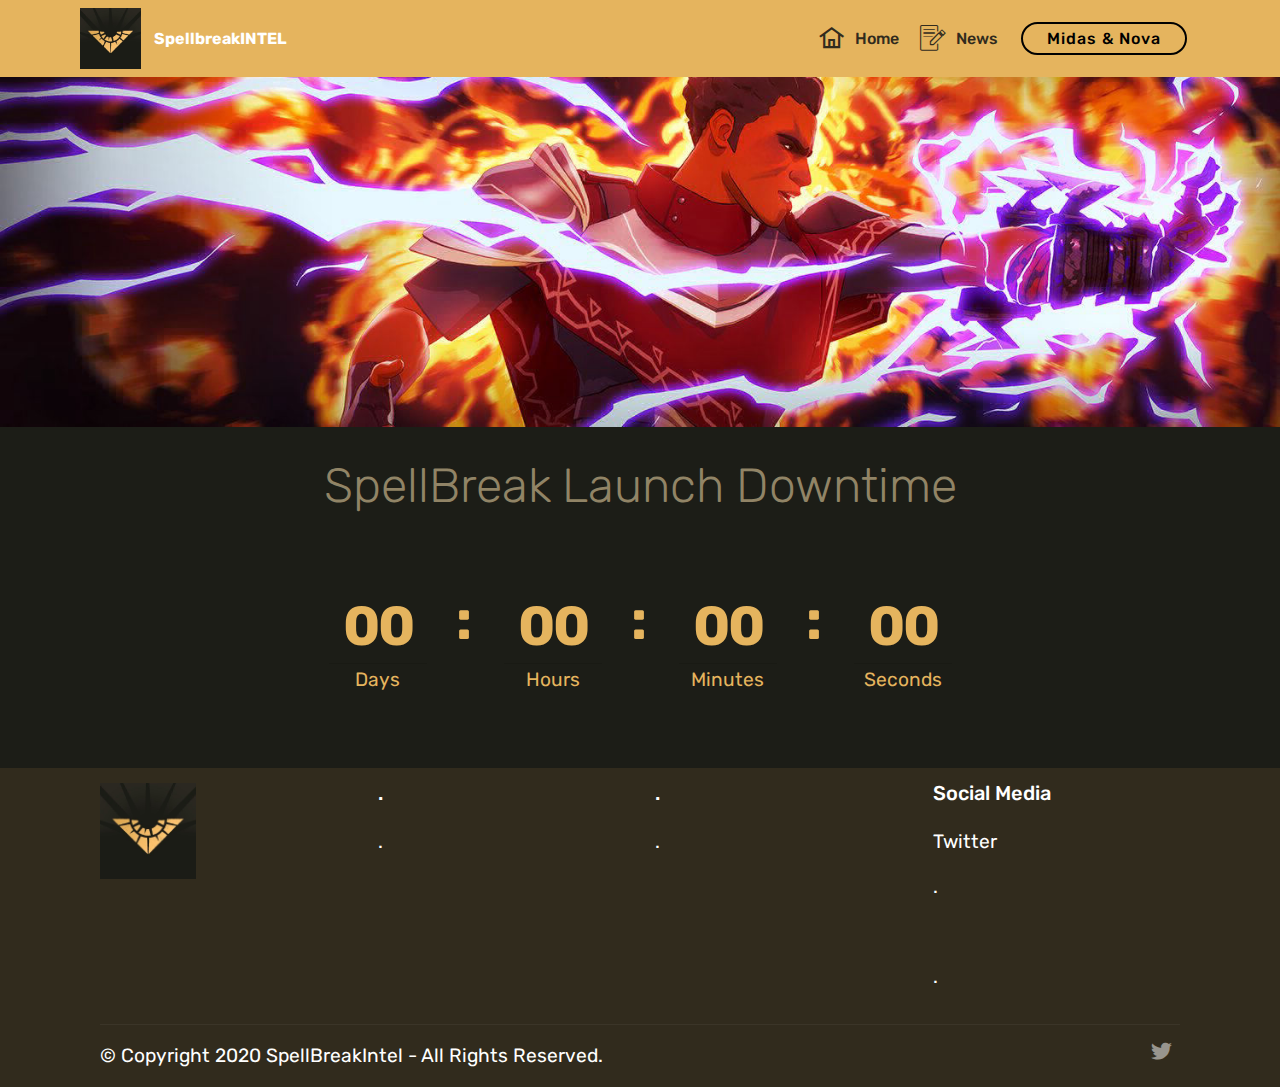
==== commit a2265941: "Add files via upload" ====
--- a/index.html
+++ b/index.html
@@ -47,7 +47,7 @@
                          <img src="assets/images/pewkxplh-400x400-400x400.jpg" alt="Mobirise" title="" style="height: 3.8rem;">
                     
                 </span>
-                <span class="navbar-caption-wrap"><a class="navbar-caption text-primary display-4" href="https://mobirise.com">SpellbreakINTEL</a></span>
+                <span class="navbar-caption-wrap"><a class="navbar-caption text-white display-4" href="https://mobirise.com">SpellbreakINTEL</a></span>
             </div>
         </div>
         <div class="collapse navbar-collapse" id="navbarSupportedContent">
@@ -60,12 +60,12 @@
                     <a class="nav-link link text-primary display-4" href="page3.html"><span class="mbri-edit mbr-iconfont mbr-iconfont-btn"></span>
                         News</a>
                 </li></ul>
-            <div class="navbar-buttons mbr-section-btn"><a class="btn btn-sm btn-primary-outline display-4" href="https://mobirise.com">BoyFromHel Is Cool</a></div>
+            <div class="navbar-buttons mbr-section-btn"><a class="btn btn-sm btn-primary-outline display-4" href="mailto:SpellbreakINTEL@Gamil.com">Midas &amp; Nova</a></div>
         </div>
     </nav>
 </section>
 
-<section class="engine"><a href="https://mobirise.info/q">free responsive site templates</a></section><section class="cid-s46LRejrMu" id="image2-i">
+<section class="engine"><a href="https://mobirise.info/z">best free website templates</a></section><section class="cid-s46LRejrMu" id="image2-i">
 
     
 
